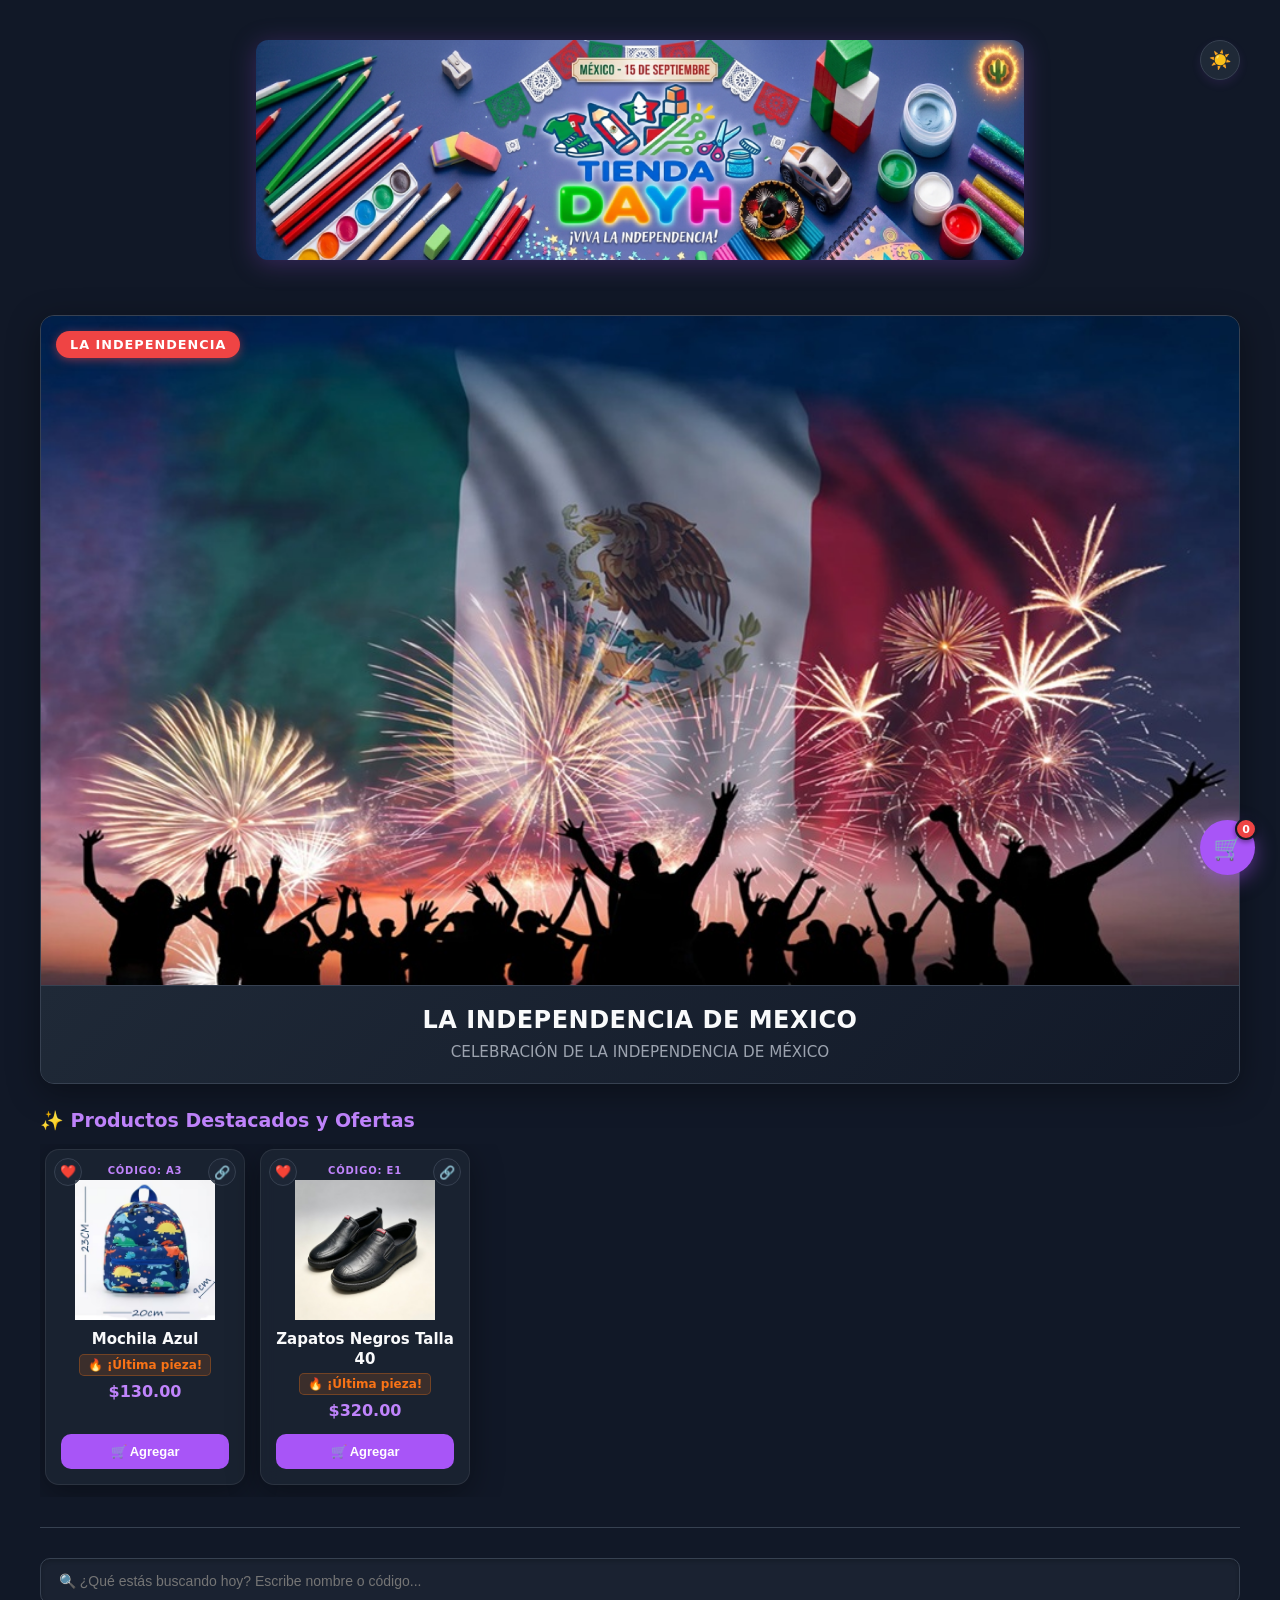
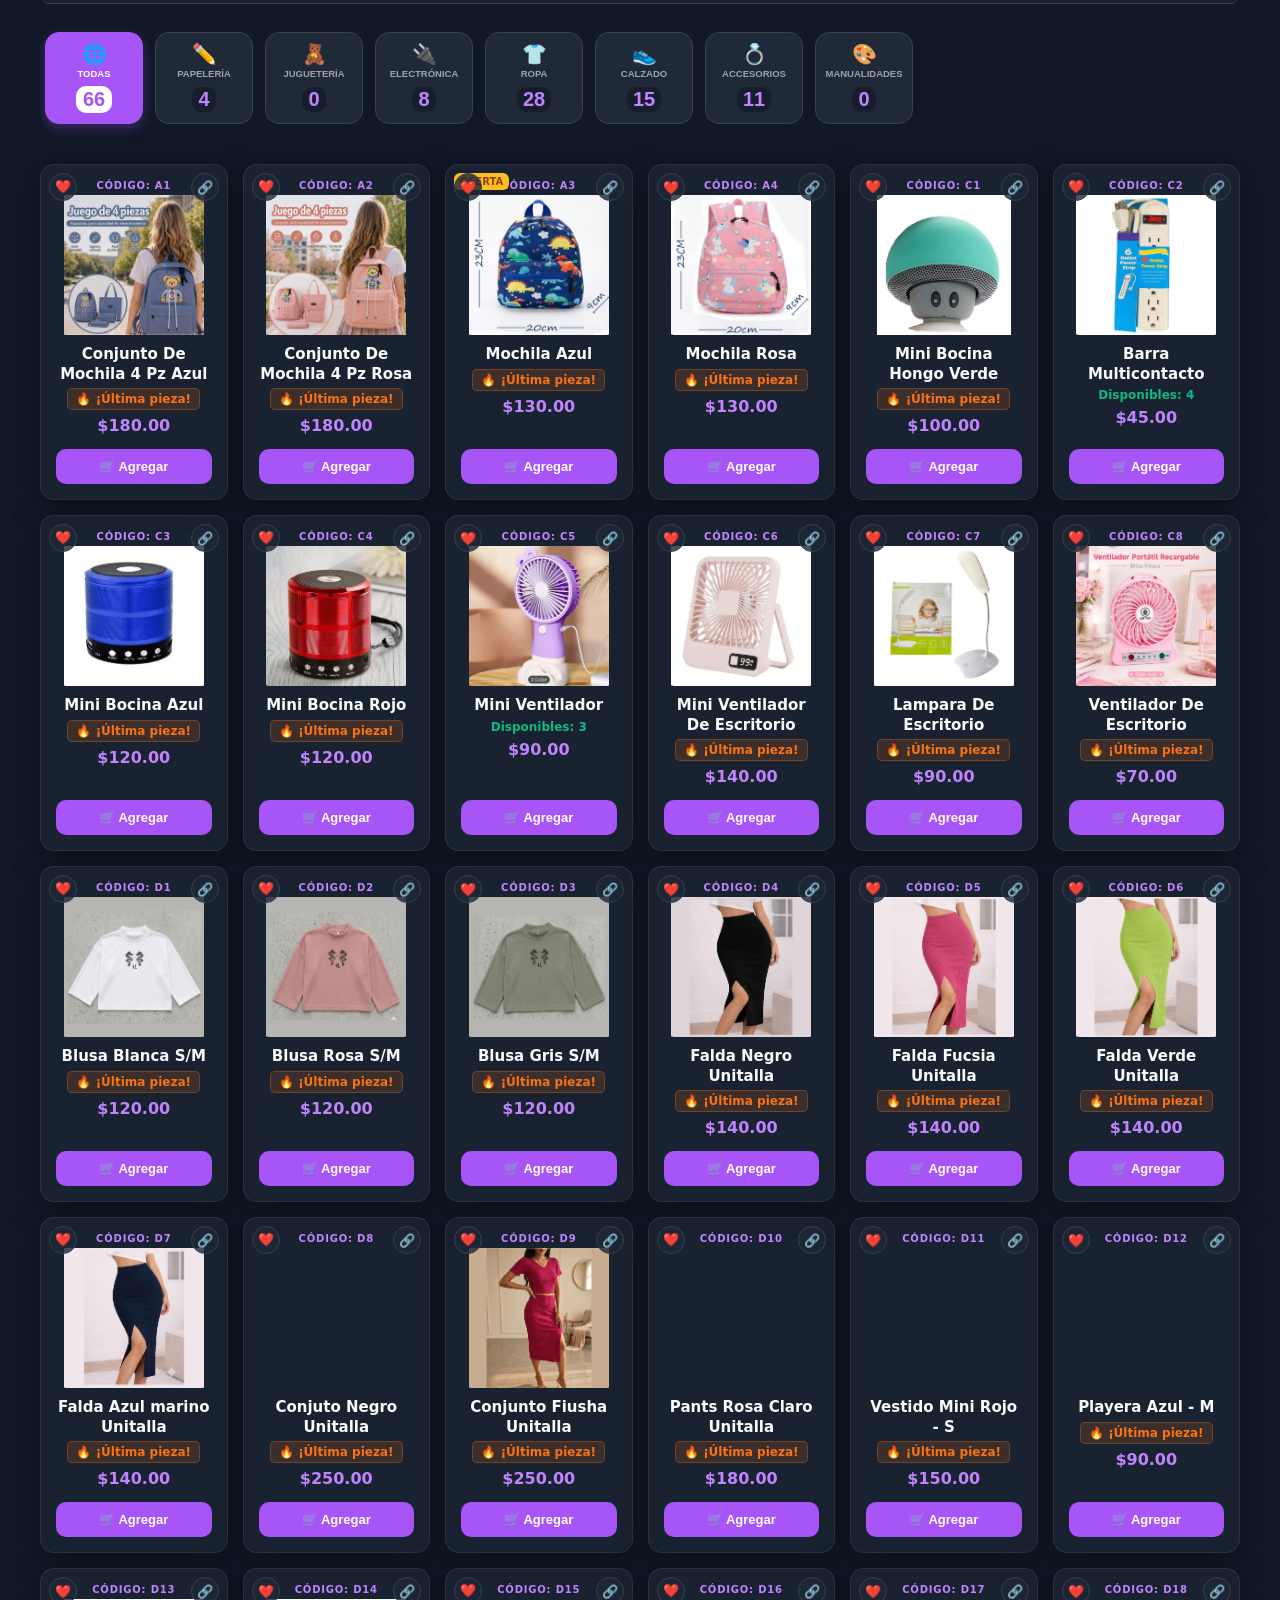
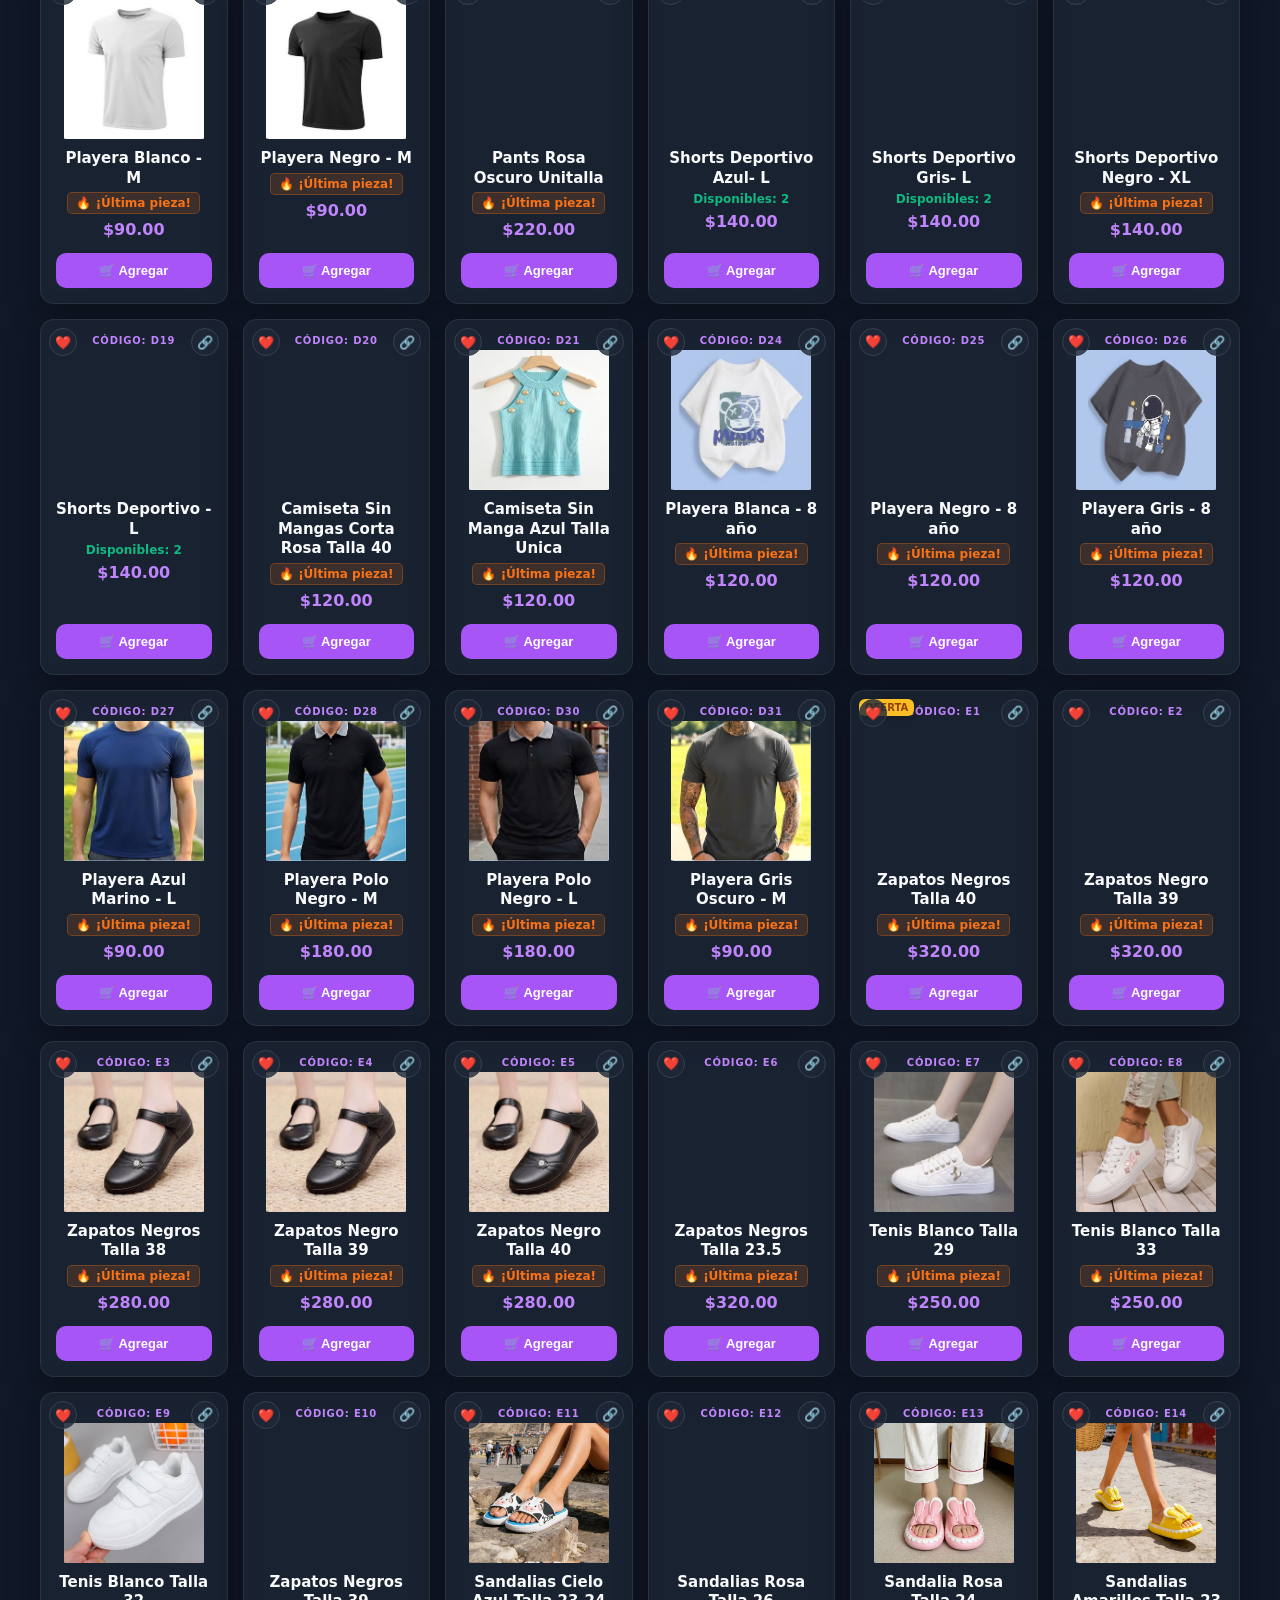
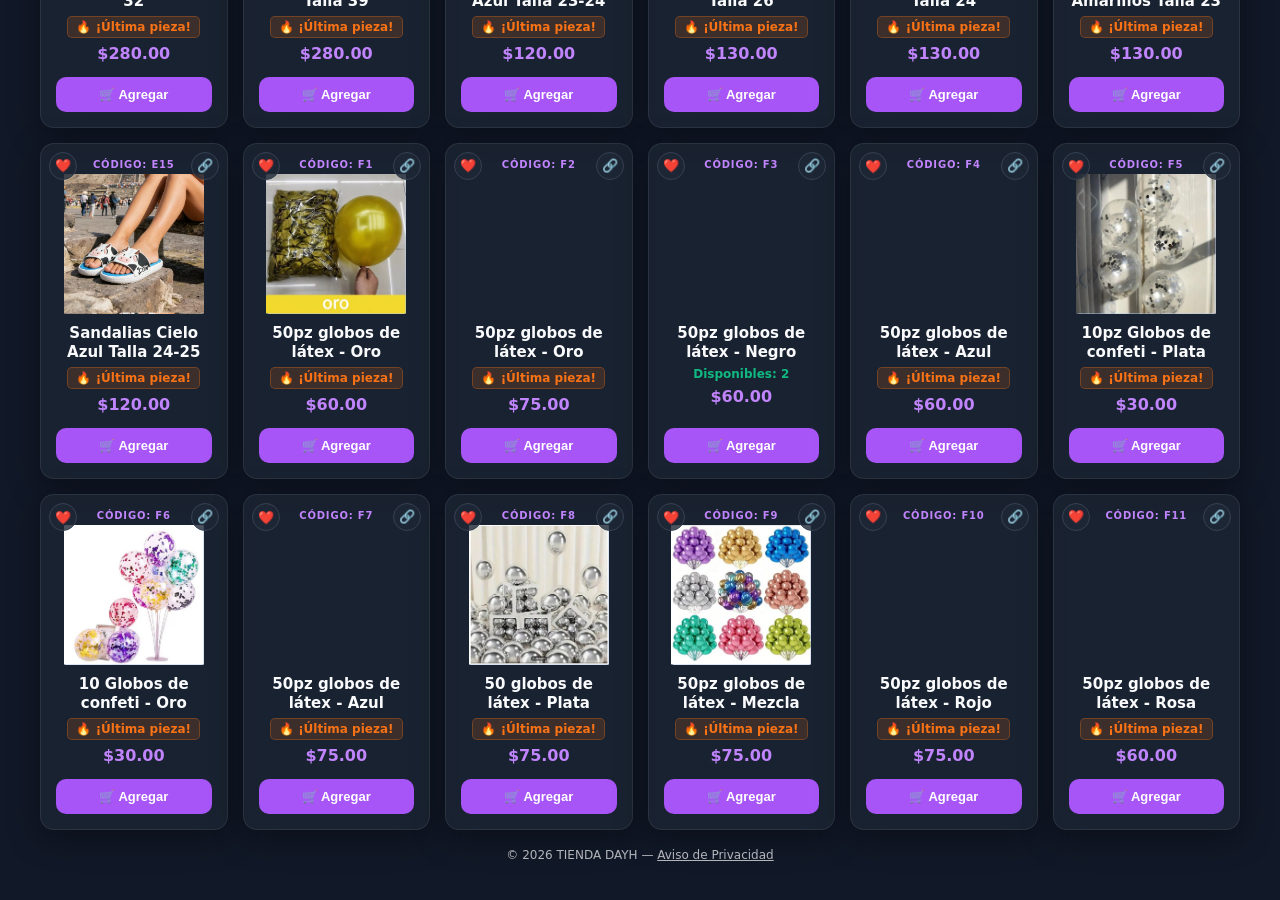
==== index.html @ 5562df63 "Add files via upload" ====
<!DOCTYPE html>
<html lang="es">

<head>
    <meta charset="UTF-8">
    <meta name="viewport" content="width=device-width, initial-scale=1.0">
    <title>TIENDA DAYH - Catálogo Oficial</title>

    <!-- ==========================================================================
         META TAGS PARA VISTA PREVIA AL COMPARTIR (WhatsApp, Facebook, etc.)
         IMPORTANTE: og:image y og:url necesitan una URL ABSOLUTA (con https://)
         para que WhatsApp pueda mostrar la vista previa, ya que estos bots NO
         ejecutan JavaScript, solo leen el HTML tal cual. Reemplaza el dominio de
         abajo (chanecarlos83.github.io) si tu sitio final queda en otra dirección.
         ========================================================================== -->
    <meta name="description" content="Catálogo oficial de TIENDA DAYH: encuentra ferretería, papelería, calzado y más. Arma tu pedido en línea y recíbelo o pásalo a recoger.">
    <meta property="og:type" content="website">
    <meta property="og:site_name" content="TIENDA DAYH">
    <meta property="og:title" content="TIENDA DAYH - Catálogo Oficial">
    <meta property="og:description" content="Explora nuestro catálogo completo, arma tu pedido en minutos y confírmalo por WhatsApp.">
    <meta property="og:image" content="https://chanecarlos83.github.io/imagenes_eventos/logo_inicio.png">
    <meta property="og:url" content="https://chanecarlos83.github.io/">
    <meta property="og:locale" content="es_MX">
    <meta name="twitter:card" content="summary_large_image">
    <meta name="twitter:title" content="TIENDA DAYH - Catálogo Oficial">
    <meta name="twitter:description" content="Explora nuestro catálogo completo, arma tu pedido en minutos y confírmalo por WhatsApp.">
    <meta name="twitter:image" content="https://chanecarlos83.github.io/imagenes_eventos/logo_inicio.png">

    <!-- Librerías de soporte e integración externa -->
    <script src="https://cdnjs.cloudflare.com/ajax/libs/jspdf/2.5.1/jspdf.umd.min.js"></script>
    <script src="https://cdn.jsdelivr.net/npm/canvas-confetti@1.6.0/dist/confetti.browser.min.js"></script>
    <!-- Firebase (sincroniza catálogo, stock y pedidos con el punto de venta) -->
    <script src="https://www.gstatic.com/firebasejs/10.12.2/firebase-app-compat.js"></script>
    <script src="https://www.gstatic.com/firebasejs/10.12.2/firebase-database-compat.js"></script>
    <link rel="manifest" href="manifest.json">

    <style>
:root {
    --primary: #a855f7; 
    --primary-light: #c084fc;
    --bg: #111827; 
    --card-bg: #1f2937; 
    --text: #f9fafb; 
    --text-light: #9ca3af; 
    --danger: #ef4444;
    --danger-hover: #dc2626;
    --border: #374151; 
    --shadow: rgba(168, 85, 247, 0.1); 
    --success: #10b981;
    --gradient: linear-gradient(135deg, #a855f7 0%, #6366f1 100%);
}

* {
    box-sizing: border-box; 
    transition: background-color 0.4s ease, color 0.4s ease, border-color 0.4s ease, box-shadow 0.4s ease;
}

body { 
    font-family: 'Segoe UI', system-ui, -apple-system, sans-serif; 
    margin: 0; 
    padding: 20px; 
    background: var(--bg); 
    color: var(--text);
    min-height: 100vh;
}

.header-tienda { 
    text-align: center; 
    margin-bottom: 35px; 
    padding: 20px 10px; 
    position: relative;
    background: transparent; 
    display: flex;
    justify-content: center;
    align-items: center;
}

.img-header-inicio {
    max-width: 100%;
    height: auto;
    max-height: 220px; 
    object-fit: contain;
    border-radius: 12px; 
    filter: drop-shadow(0px 4px 12px rgba(168, 85, 247, 0.25)); 
}

.btn-tema {
    position: absolute;
    top: 15px;
    right: 20px;
    z-index: 10;
}

.container { max-width: 1240px; margin: auto; display: flex; gap: 25px; flex-wrap: wrap; }
.productos-seccion { flex: 2; min-width: 320px; }
.productos { display: grid; grid-template-columns: repeat(auto-fill, minmax(min(100%, 185px), 1fr)); gap: 15px; }

/* ==========================================================================
   ESTILOS ADAPTADOS DEL BANNER DE ANUNCIO (ARG VS ESP) - ESTÁTICO (SOLO IMAGEN)
   ========================================================================== */
.anuncio-container {
    max-width: 100%;
    margin: 0 0 25px 0;
    padding: 0;
}

.anuncio-card {
    position: relative;
    background-color: var(--card-bg);
    border-radius: 14px;
    overflow: hidden;
    border: 1px solid var(--border);
    box-shadow: 0 8px 32px 0 rgba(0, 0, 0, 0.37);
    display: flex;
    flex-direction: column;
}

.anuncio-img-wrapper {
    position: relative;
    width: 100%;
    height: auto;
    line-height: 0;
}

.anuncio-img {
    width: 100%;
    height: auto;
    display: block;
    object-fit: cover;
}

.badge-live {
    position: absolute;
    top: 15px;
    left: 15px;
    background-color: var(--danger);
    color: #ffffff;
    padding: 6px 14px;
    font-size: 0.8rem;
    font-weight: bold;
    border-radius: 20px;
    text-transform: uppercase;
    letter-spacing: 1px;
    box-shadow: 0 2px 10px rgba(239, 68, 68, 0.5);
    z-index: 10;
}

.anuncio-footer {
    padding: 20px;
    background: linear-gradient(135deg, rgba(31, 41, 55, 0.95), rgba(17, 24, 39, 0.95));
    color: var(--text);
    text-align: center;
    border-top: 1px solid var(--border);
}

.anuncio-titulo {
    margin: 0 0 8px 0;
    font-size: 1.5rem;
    font-weight: 800;
    letter-spacing: 0.5px;
    color: var(--text);
}

.anuncio-subtitulo {
    margin: 0;
    font-size: 0.95rem;
    color: var(--text-light);
    font-weight: 400;
    line-height: 1.4;
}

/* ==========================================================================
   PRODUCTOS Y DETALLES DE TIENDA DAHY
   ========================================================================== */
.producto-card { 
    background: rgba(31, 41, 55, 0.65) !important;
    backdrop-filter: blur(10px);
    -webkit-backdrop-filter: blur(10px);
    padding: 15px; 
    border-radius: 14px; 
    box-shadow: 0 8px 32px 0 rgba(0, 0, 0, 0.37) !important;
    text-align: center; 
    display: flex; 
    flex-direction: column; 
    justify-content: space-between; 
    transition: transform 0.3s cubic-bezier(0.4, 0, 0.2, 1), border-color 0.3s ease, box-shadow 0.3s ease !important;
    border: 1px solid rgba(255, 255, 255, 0.08) !important;
    position: relative;
    overflow: hidden;
}
.producto-card:hover {
    transform: translateY(-6px) !important;
    border-color: var(--primary-light) !important;
    box-shadow: 0 0 15px rgba(192, 132, 252, 0.4), 0 10px 30px rgba(0, 0, 0, 0.5) !important;
}

.img-wrapper { 
    width: 100%; 
    height: 140px; 
    border-radius: 10px; 
    overflow: hidden; 
    background-color: transparent; 
    margin-bottom: 5px; 
    display: flex; 
    align-items: center; 
    justify-content: center; 
    position: relative; 
}
.producto-card img { width: 100%; height: 100%; object-fit: contain; transition: transform 0.4s ease; }
.producto-card:hover img { transform: scale(1.08); }

.producto-card h3 { 
    margin: 10px 0 4px 0; 
    font-size: 15px; 
    font-weight: 600; 
    line-height: 1.3; 
    color: var(--text);
    white-space: normal;
    overflow: visible;
    display: -webkit-box;
    -webkit-box-orient: vertical;
    -webkit-line-clamp: 3;
    line-clamp: 3;
}
.producto-codigo { font-size: 10px; color: var(--primary-light); font-weight: 700; text-transform: uppercase; letter-spacing: 0.8px; margin-bottom: 4px; }
.producto-stock { font-size: 12px; font-weight: 600; color: var(--success); margin-bottom: 6px; }
.producto-stock.agotado { color: var(--danger); }

.tarjeta-controles-qty {
    display: flex;
    align-items: center;
    justify-content: space-between;
    background: rgba(17, 24, 39, 0.8);
    border: 1px solid var(--primary-light);
    border-radius: 8px;
    overflow: hidden;
    height: 38px;
    margin-top: 8px;
}
.tarjeta-btn-qty {
    background: var(--primary);
    color: white;
    border: none;
    width: 35px;
    height: 100%;
    font-size: 16px;
    font-weight: bold;
    cursor: pointer;
    transition: background 0.2s;
}
.tarjeta-btn-qty:hover:not(:disabled) { background: var(--primary-light); }
.tarjeta-cant-num { font-weight: bold; font-size: 14px; color: var(--text); }

.btn { background: var(--primary); color: white; border: none; padding: 10px 12px; border-radius: 10px; cursor: pointer; font-weight: 700; width: 100%; margin-top: 8px; transition: all 0.2s ease; font-size: 13px; }
.btn:hover { background: var(--primary-light); box-shadow: 0 0 12px rgba(192, 132, 252, 0.4); }
.btn:disabled { background: #4b5563; color: #9ca3af; cursor: not-allowed; box-shadow: none; }
.btn-danger { background: var(--danger); font-size: 11px; padding: 5px 12px; width: auto; margin: 0; border-radius: 7px; border: none; color: white; cursor: pointer; font-weight: bold; }
.btn-danger:hover { background: var(--danger-hover); }

.carrito { flex: 1; background: rgba(31, 41, 55, 0.65); backdrop-filter: blur(10px); padding: 22px; border-radius: 18px; box-shadow: 0 10px 25px -5px rgba(0,0,0,0.3); height: fit-content; min-width: 320px; border: 1px solid rgba(255, 255, 255, 0.08); border-top: 5px solid var(--primary-light); }
.carrito-header { display: flex; justify-content: space-between; align-items: center; margin-bottom: 18px; }
.carrito-header h2 { margin: 0; font-size: 22px; font-weight: 800; display: flex; align-items: center; gap: 10px; }
.cart-badge { background: var(--primary); color: white; font-size: 11px; padding: 2px 7px; border-radius: 20px; font-weight: 800; }

.input-group { margin-bottom: 16px; }
.input-group label { display: block; margin-bottom: 6px; font-weight: 600; font-size: 13px; color: var(--text-light); }
.input-group input, .input-group select { width: 100%; padding: 12px; border: 1px solid var(--border); border-radius: 9px; font-family: inherit; box-sizing: border-box; font-size: 13px; background: rgba(17, 24, 39, 0.8); color: var(--text); }
.input-group input:focus, .input-group select:focus { border-color: var(--primary-light); outline: none; box-shadow: 0 0 10px rgba(168, 85, 247, 0.2); }

.item-linea { display: flex; justify-content: space-between; align-items: center; margin-bottom: 12px; border-bottom: 1px dashed var(--border); padding-bottom: 12px; }
.item-info { display: flex; flex-direction: column; gap: 3px; }
.item-nombre { font-weight: 600; font-size: 14px; color: var(--text); }
.item-precio { color: var(--text-light); font-size: 12px; }
.item-controles { display: flex; align-items: center; gap: 8px; }
.btn-qty { background: #374151; border: none; width: 26px; height: 26px; border-radius: 7px; font-weight: bold; cursor: pointer; display: flex; align-items: center; justify-content: center; color: var(--text); transition: all 0.2s; }
.btn-qty:hover:not(:disabled) { background: var(--primary); color: white; }
.btn-qty:disabled { opacity: 0.3; cursor: not-allowed; }
.item-cant { font-weight: 700; font-size: 14px; min-width: 16px; text-align: center; }

.buscador-contenedor { margin-bottom: 18px; }
.buscador-contenedor input { width: 100%; padding: 14px; border: 1px solid var(--border); border-radius: 10px; font-size: 14px; box-sizing: border-box; background: rgba(31, 41, 55, 0.65); color: var(--text); box-shadow: inset 0 2px 4px rgba(0,0,0,0.2); transition: all 0.2s; }
.buscador-contenedor input:focus { border-color: var(--primary-light); outline: none; box-shadow: 0 0 12px rgba(168, 85, 247, 0.3); }

/* CATEGORÍAS */
.categorias-barra { display: flex; gap: 12px; overflow-x: auto; flex-wrap: nowrap; padding: 10px 5px 15px 5px; scrollbar-width: none; -webkit-overflow-scrolling: touch; margin-bottom: 25px; }
.categorias-barra::-webkit-scrollbar { display: none; }
.btn-categoria { display: flex; flex-direction: column; align-items: center; justify-content: center; gap: 3px; width: 98px; min-width: 98px; max-width: 98px; height: 92px; flex-shrink: 0; border-radius: 14px; padding: 6px 6px; font-size: 9.5px; line-height: 1.15; background: var(--card-bg); color: var(--text-light); border: 1px solid var(--border); cursor: pointer; font-weight: 600; text-transform: uppercase; letter-spacing: 0px; text-align: center; white-space: normal; overflow-wrap: normal; word-break: normal; hyphens: none; }
.btn-categoria span { font-size: 20px; transition: transform 0.2s ease; }
.btn-categoria:hover span { transform: scale(1.2); }
.btn-categoria:hover { border-color: var(--primary-light); color: var(--text); }
.btn-categoria:active { transform: scale(0.92); }

@keyframes pulse-categoria {
    0% { transform: scale(1); box-shadow: 0 4px 12px rgba(168, 85, 247, 0.4); }
    50% { transform: scale(1.04); box-shadow: 0 6px 18px rgba(168, 85, 247, 0.7); }
    100% { transform: scale(1); box-shadow: 0 4px 12px rgba(168, 85, 247, 0.4); }
}
.btn-categoria.activo { 
    background: var(--primary); 
    color: white; 
    border-color: var(--primary); 
    box-shadow: 0 4px 12px rgba(168, 85, 247, 0.3);
    animation: pulse-categoria 2s infinite ease-in-out;
}

.sin-resultados { text-align: center; color: var(--text-light); font-style: italic; grid-column: 1 / -1; padding: 40px 20px; background: rgba(31, 41, 55, 0.65); border-radius: 14px; border: 1px solid var(--border); }
hr { border: 0; border-top: 1px solid var(--border); margin: 22px 0; }
.alerta-exito { background: rgba(16, 185, 129, 0.1); border: 1px solid var(--success); color: var(--success); font-size: 12px; font-weight: 600; padding: 10px; border-radius: 8px; text-align: center; margin-top: 10px; }

/* LIGHTBOX */
.lightbox-modal { position: fixed; z-index: 20000; left: 0; top: 0; width: 100%; height: 100%; background-color: rgba(0, 0, 0, 0.92); display: flex; flex-direction: column; align-items: center; justify-content: center; animation: fadeIn 0.3s ease; }
.lightbox-img { max-width: 90%; max-height: 80vh; object-fit: contain; border-radius: 8px; box-shadow: 0 0 30px rgba(0,0,0,0.5); animation: zoomIn 0.3s ease; }
.lightbox-close { position: absolute; top: 25px; right: 35px; color: #f1f1f1; font-size: 40px; font-weight: bold; cursor: pointer; transition: color 0.2s; }
.lightbox-close:hover { color: var(--primary-light); }
.lightbox-caption { margin-top: 15px; color: #ccc; font-size: 15px; text-align: center; max-width: 80%; }

/* BOTÓN VOLVER ARRIBA */
.btn-back-to-top { position: fixed; bottom: 95px; right: 25px; background: var(--card-bg); color: var(--text); border: 1px solid var(--border); width: 45px; height: 45px; border-radius: 50%; font-size: 16px; cursor: pointer; display: none; align-items: center; justify-content: center; z-index: 9998; box-shadow: 0 4px 15px rgba(0,0,0,0.4); }
.btn-back-to-top:hover { background: var(--primary); color: white; border-color: var(--primary-light); transform: translateY(-3px); }

@keyframes fadeIn { from { opacity: 0; } to { opacity: 1; } }
@keyframes zoomIn { from { transform: scale(0.95); opacity: 0; } to { transform: scale(1); opacity: 1; } }

/* CARRITO FLOTANTE Y ANIMACIÓN SHAKE */
.carrito-flotante { position: fixed; bottom: 25px; right: 25px; background: var(--primary); color: white; font-size: 24px; width: 55px; height: 55px; border-radius: 50%; display: flex; align-items: center; justify-content: center; box-shadow: 0 6px 20px rgba(168, 85, 247, 0.5); cursor: pointer; z-index: 9999; transition: transform 0.2s ease, background 0.2s ease, box-shadow 0.2s ease; }
.carrito-flotante:hover { transform: scale(1.1) translateY(-3px); background: var(--primary-light); }
.badge-flotante { position: absolute; top: -2px; right: -2px; background: var(--danger); color: white; font-size: 11px; font-weight: 800; width: 22px; height: 22px; border-radius: 50%; display: flex; align-items: center; justify-content: center; border: 2px solid var(--bg); box-shadow: 0 2px 5px rgba(0,0,0,0.4); }

@keyframes shake-carrito {
    0% { transform: scale(1); }
    15% { transform: scale(1.15) rotate(-10deg); }
    30% { transform: scale(1.15) rotate(10deg); }
    45% { transform: scale(1.15) rotate(-10deg); }
    60% { transform: scale(1.15) rotate(10deg); }
    100% { transform: scale(1); }
}
.animar-shake { animation: shake-carrito 0.6s ease-in-out; }

/* MODAL DESPACHO */
.modal-despacho { position: fixed; z-index: 10000; left: 0; top: 0; width: 100%; height: 100%; background-color: rgba(0,0,0,0.7); display: flex; justify-content: center; align-items: center; }
.modal-contenido { background-color: var(--card-bg); padding: 25px; border-radius: 12px; width: 90%; max-width: 700px; max-height: 85vh; overflow-y: auto; position: relative; color: var(--text); border: 1px solid var(--border); }
.btn-cerrar-modal { position: absolute; top: 15px; right: 20px; font-size: 30px; cursor: pointer; color: var(--text-light); }
.grid-despacho { display: flex; flex-direction: column; gap: 15px; margin-top: 20px; }
.fila-despacho { display: flex; align-items: center; gap: 20px; padding: 12px; border: 1px solid var(--border); border-radius: 8px; background-color: rgba(0,0,0,0.1); }
.img-despacho { width: 70px; height: 70px; object-fit: contain; border-radius: 6px; background-color: #fff; }
.info-despacho { flex-grow: 1; }
.cant-despacho { font-size: 24px; font-weight: 800; color: #fff; background-color: var(--primary); padding: 5px 15px; border-radius: 20px; min-width: 50px; text-align: center; }
.modal-acciones { margin-top: 25px; text-align: right; }
.btn-modal-print { background-color: #0288d1; color: white; border: none; padding: 10px 20px; border-radius: 6px; cursor: pointer; font-weight: bold; }

/* MODO CLARO OPTIMIZADO Y BANNER EN MODO CLARO */
body.light-mode { --bg: #f3f4f6; --card-bg: #ffffff; --text: #1f2937; --text-light: #4b5563; --border: #d1d5db; --shadow: rgba(0, 0, 0, 0.08); --primary-light: #9333ea; }
body.light-mode .producto-card { background: rgba(255, 255, 255, 0.65) !important; border: 1px solid rgba(0, 0, 0, 0.05) !important; box-shadow: 0 8px 32px 0 rgba(31, 38, 135, 0.08) !important; }
body.light-mode .producto-card:hover { border-color: var(--primary) !important; box-shadow: 0 0 15px rgba(168, 85, 247, 0.3) !important; }
body.light-mode .input-group input, body.light-mode .input-group select { background: rgba(255,255,255,0.8); color: #1f2937; }
body.light-mode .btn-qty { background: #e5e7eb; color: #1f2937; }
body.light-mode .btn-qty:disabled { background: #f3f4f6; color: #d1d5db; }
body.light-mode .tarjeta-controles-qty { background: #f9fafb; border-color: #d1d5db; }
body.light-mode .producto-codigo { color: #6b21a8; font-weight: 800; }

/* Ajustes del anuncio estático para Light-mode */
body.light-mode .anuncio-card { background-color: var(--card-bg); border-color: var(--border); box-shadow: 0 8px 32px 0 rgba(31, 38, 135, 0.08); }
body.light-mode .anuncio-footer { background: linear-gradient(135deg, #f9fafb, #f3f4f6); border-top: 1px solid var(--border); }
body.light-mode .anuncio-titulo { color: var(--text); }
body.light-mode .anuncio-subtitulo { color: var(--text-light); }

.btn-tema { position: absolute; top: 20px; right: 20px; background: var(--card-bg); border: 1px solid var(--border); border-radius: 50%; width: 40px; height: 40px; font-size: 18px; cursor: pointer; display: flex; align-items: center; justify-content: center; box-shadow: 0 4px 10px var(--shadow); transition: all 0.3s ease; z-index: 10; }
.btn-tema:hover { transform: scale(1.1) rotate(15deg); border-color: var(--primary-light); }

.destacados-seccion, .eventos-seccion { margin-bottom: 25px; }
.destacados-seccion h2, .eventos-seccion h2 { font-size: 19px; color: var(--primary-light); margin-bottom: 12px; }
.productos-destacados { display: flex; gap: 15px; overflow-x: auto; padding: 5px 5px 12px 5px; scrollbar-width: thin; scrollbar-color: var(--primary) var(--bg); }
.productos-destacados .producto-card, .productos-destacados .card-evento-interactiva { min-width: 200px; max-width: 210px; flex: 0 0 auto; border: 2px solid var(--primary); background: linear-gradient(145deg, var(--card-bg) 0%, rgba(168,85,247,0.05) 100%); }
.badge-destacado { position: absolute; top: 8px; left: 8px; background: #fbbf24; color: #92400e; font-size: 10px; font-weight: 800; padding: 3px 6px; border-radius: 6px; z-index: 2; box-shadow: 0 2px 5px rgba(0,0,0,0.2); }
.carousel-btn { position: absolute; top: 50%; transform: translateY(-50%); background: rgba(0, 0, 0, 0.6); color: white; border: none; border-radius: 50%; width: 26px; height: 26px; cursor: pointer; font-size: 11px; display: flex; align-items: center; justify-content: center; z-index: 5; }
.carousel-btn:hover { background: var(--primary); transform: translateY(-50%) scale(1.1); }
.carousel-btn.left { left: 4px; }
.carousel-btn.right { right: 4px; }
.producto-stock.stock-critico { background: rgba(249, 115, 22, 0.15); color: #f97316; border: 1px solid rgba(249, 115, 22, 0.3); padding: 3px 8px; border-radius: 5px; display: inline-block; }

.eventos-seccion { background: rgba(31, 41, 55, 0.4); padding: 15px; border-radius: 16px; border: 1px solid var(--border); }
.card-evento-interactiva { border: 2px solid var(--primary); cursor: pointer; }
.card-evento-interactiva:hover img { transform: scale(1.06); }

@keyframes pop-carrito { 0% { transform: scale(1); } 50% { transform: scale(1.25) rotate(-10deg); } 100% { transform: scale(1); } }
.animar-pop { animation: pop-carrito 0.4s ease-in-out; }

/* SKELETONS */
@keyframes skeleton-glow { 0% { background-position: 100% 50%; } 100% { background-position: 0% 50%; } }
.skeleton-card { 
    background: linear-gradient(135deg, rgba(31, 41, 55, 0.6) 0%, rgba(17, 24, 39, 0.4) 100%);
    border: 1px solid rgba(255, 255, 255, 0.05);
    backdrop-filter: blur(8px);
    border-radius: 14px; 
    padding: 15px; 
    display: flex; 
    flex-direction: column; 
    gap: 12px; 
}
.skeleton-item { background: linear-gradient(90deg, var(--border) 25%, rgba(168,85,247,0.1) 50%, var(--border) 75%); background-size: 200% 100%; animation: skeleton-glow 1.5s infinite linear; border-radius: 6px; }
.skeleton-img { 
    background: linear-gradient(90deg, #374151 25%, #4b5563 50%, #374151 75%);
    background-size: 200% 100%;
    width: 100%; 
    height: 130px; 
    border-radius: 10px; 
}

.btn-compartir { position: absolute; top: 8px; right: 8px; background: rgba(31, 41, 55, 0.8); border: 1px solid var(--border); color: var(--text-light); width: 28px; height: 28px; border-radius: 50%; display: flex; align-items: center; justify-content: center; cursor: pointer; font-size: 13px; z-index: 3; transition: all 0.2s; }
.btn-compartir:hover { background: var(--primary); color: white; border-color: var(--primary-light); transform: scale(1.1); }

.notificacion-carrito-guardado { position: fixed; bottom: 95px; right: 25px; background: #2e1065; color: #f3e8ff; border: 1px solid #6b21a8; padding: 12px 18px; border-radius: 10px; box-shadow: 0 10px 25px rgba(0, 0, 0, 0.4); z-index: 9999; font-size: 13px; font-weight: 600; display: flex; align-items: center; gap: 10px; }
.notificacion-carrito-guardado .btn-cerrar-notif { background: none; border: none; color: var(--text-light); cursor: pointer; }

/* NUEVOS ESTILOS INTEGRADOS */
.btn-limpiar-busqueda { position: absolute; right: 15px; top: 50%; transform: translateY(-50%); background: none; border: none; color: var(--text-light); font-size: 18px; cursor: pointer; padding: 5px; z-index: 5; transition: color 0.2s; }
.btn-limpiar-busqueda:hover { color: var(--danger); }
.cat-contador { background: rgba(17, 24, 39, 0.6); color: var(--primary-light); font-size: 10px; padding: 1px 6px; border-radius: 10px; margin-top: 3px; font-weight: bold; border: 1px solid rgba(255,255,255,0.05); }
.btn-categoria.activo .cat-contador { color: var(--primary); background: white; }
.btn-wishlist { position: absolute; top: 8px; left: 8px; background: rgba(31, 41, 55, 0.8); border: 1px solid var(--border); color: var(--text-light); width: 28px; height: 28px; border-radius: 50%; display: flex; align-items: center; justify-content: center; cursor: pointer; font-size: 13px; z-index: 3; transition: all 0.2s; }
.btn-wishlist:hover { transform: scale(1.1); color: var(--danger); }
.btn-wishlist.en-wishlist { color: #ef4444; background: rgba(239, 68, 68, 0.1); border-color: #ef4444; }
.wishlist-badge { background: var(--danger); color: white; font-size: 11px; padding: 2px 7px; border-radius: 20px; font-weight: 800; }
.particula-voladora { position: fixed; width: 30px; height: 30px; background: var(--primary); color: white; border-radius: 50%; display: flex; align-items: center; justify-content: center; font-size: 14px; z-index: 99999; pointer-events: none; box-shadow: 0 4px 10px rgba(168, 85, 247, 0.5); transition: all 0.6s cubic-bezier(0.25, 1, 0.5, 1); }

@media (max-width: 768px) {
    body { padding: 10px; } 
    .container { gap: 15px; } 
    .header-tienda { padding: 15px 10px; }
    .categorias-barra { flex-wrap: nowrap; overflow-x: auto; padding-bottom: 10px; } 
    .carrito { padding: 15px; } 
    .productos { display: grid !important; grid-template-columns: repeat(auto-fill, minmax(140px, 1fr)) !important; gap: 10px !important; }
    .productos-destacados .producto-card, .productos-destacados .card-evento-interactiva { min-width: 140px !important; max-width: 145px !important; }
    .producto-card { padding: 10px !important; border-radius: 10px !important; display: flex !important; flex-direction: column !important; justify-content: space-between !important; }
    .img-wrapper { width: 100% !important; height: 110px !important; margin-bottom: 4px !important; overflow: hidden !important; display: flex !important; align-items: center !important; justify-content: center !important; background: transparent !important; }
    .producto-card img { width: 100% !important; height: 100% !important; object-fit: contain !important; }
    .producto-card h3 { font-size: 12px !important; margin: 6px 0 4px 0 !important; white-space: normal !important; overflow: visible !important; display: -webkit-box !important; -webkit-box-orient: vertical !important; -webkit-line-clamp: 3 !important; }
    .producto-codigo { font-size: 9px !important; letter-spacing: 0.4px; }
    .producto-stock { font-size: 11px !important; }
    .tarjeta-controles-qty { height: 32px !important; margin-top: 6px; }
    .tarjeta-btn-qty { width: 28px !important; font-size: 14px !important; }
    .tarjeta-cant-num { font-size: 12px !important; }
    .btn { padding: 8px 10px !important; font-size: 11px !important; margin-top: 6px; }
    
    /* Responsividad del Anuncio */
    .anuncio-titulo { font-size: 1.2rem; }
    .anuncio-subtitulo { font-size: 0.85rem; }
    .badge-live { font-size: 0.7rem; padding: 4px 10px; }
}

/* CROSS-SELLING EN EL CARRITO */
.contenedor-cross-selling {
    background: rgba(168, 85, 247, 0.06);
    border: 1px dashed var(--primary-light);
    border-radius: 12px;
    padding: 12px;
    margin: 15px 0;
}

.titulo-cross {
    font-size: 13px;
    color: var(--primary-light);
    margin: 0 0 10px 0;
    font-weight: 600;
}

.productos-cross-grid {
    display: flex;
    flex-direction: column;
    gap: 8px;
}

.tarjeta-cross {
    display: flex;
    align-items: center;
    background: var(--bg);
    border: 1px solid var(--border);
    padding: 6px 10px;
    border-radius: 8px;
    justify-content: space-between;
}

.tarjeta-cross img {
    width: 35px;
    height: 35px;
    object-fit: contain;
    border-radius: 4px;
}

.info-cross {
    flex-grow: 1; 
    margin-left: 10px;
    text-align: left;
}

.info-cross strong {
    font-size: 12px;
    margin: 0;
    color: var(--text);
    white-space: nowrap;
    overflow: hidden;
    text-overflow: ellipsis;
    max-width: 150px;
}

.info-cross span {
    font-size: 11px;
    margin: 2px 0 0 0;
    color: var(--primary-light);
    font-weight: bold;
}

.btn-cross-add {
    background: var(--primary);
    border: none;
    color: white;
    padding: 4px 8px;
    font-size: 11px;
    border-radius: 6px;
    cursor: pointer;
}

.btn-cross-add:hover {
    background: var(--primary-light);
}

/* ================= VISTA DE CARRITO (antes carrito.html) ================= */
.cart-container {
            max-width: 1200px;
            margin: 0 auto;
            display: grid;
            grid-template-columns: 7fr 5fr;
            gap: 30px;
        }

        @media (max-width: 900px) {
            .cart-container { grid-template-columns: 1fr; }
        }

        .cart-container > header {
            grid-column: 1 / -1;
            display: grid;
            grid-template-columns: auto 1fr auto;
            align-items: center;
            gap: 15px;
            width: 100%;
            padding-bottom: 20px;
            border-bottom: 2px solid var(--border);
            margin-bottom: 10px;
        }

        header h1 {
            font-size: 2.5rem;
            font-weight: 800;
            background: var(--gradient);
            -webkit-background-clip: text;
            background-clip: text;
            -webkit-text-fill-color: transparent;
            margin: 0;
            text-align: left;
        }

        @media (max-width: 480px) {
            .cart-container > header {
                grid-template-columns: 1fr;
                gap: 10px;
                text-align: center;
            }
            header h1 { text-align: center; font-size: 2rem; }
            .btn-return-shop { width: 100%; justify-content: center; }
        }

        .btn-theme {
            background: var(--card-bg);
            border: 1px solid var(--border);
            color: var(--text);
            padding: 10px 15px;
            border-radius: 50%;
            cursor: pointer;
            font-size: 1.2rem;
            box-shadow: 0 4px 12px rgba(0,0,0,0.1);
            margin: 0;
        }

        /* Sección de productos */
        .products-panel {
            background: rgba(30, 41, 59, 0.4);
            backdrop-filter: blur(16px);
            -webkit-backdrop-filter: blur(16px);
            border: 1px solid var(--border);
            border-radius: 24px;
            padding: 30px;
            box-shadow: 0 8px 32px 0 rgba(0, 0, 0, 0.2);
        }

        body.light-mode .products-panel {
            background: rgba(255, 255, 255, 0.7);
        }

        .cart-item {
            display: grid;
            grid-template-columns: auto 1fr auto auto;
            align-items: center;
            gap: 20px;
            padding: 20px 0;
            border-bottom: 1px solid var(--border);
        }

        .cart-item:last-child { border-bottom: none; }

        .item-img {
            width: 90px;
            height: 90px;
            object-fit: contain;
            background: #fff;
            border-radius: 16px;
            padding: 6px;
            border: 1px solid var(--border);
        }

        .item-details h3 {
            font-size: 1.1rem;
            font-weight: 600;
            margin-bottom: 6px;
        }

        .item-code {
            font-size: 0.8rem;
            color: var(--primary-light);
            font-weight: 700;
            letter-spacing: 1px;
        }

        .qty-selector {
            display: flex;
            align-items: center;
            background: var(--bg);
            border: 1px solid var(--border);
            border-radius: 12px;
            overflow: hidden;
        }

        .qty-btn {
            background: transparent;
            border: none;
            color: var(--text);
            width: 35px;
            height: 35px;
            font-size: 1.2rem;
            cursor: pointer;
            font-weight: bold;
        }

        .qty-btn:hover { background: rgba(168, 85, 247, 0.2); }

        .qty-num {
            padding: 0 10px;
            font-weight: 700;
            min-width: 30px;
            text-align: center;
        }

        .item-price-block {
            text-align: right;
            min-width: 100px;
        }

        .item-total {
            font-size: 1.2rem;
            font-weight: 700;
            color: var(--text);
        }

        .btn-delete {
            background: transparent;
            border: none;
            color: var(--danger);
            cursor: pointer;
            margin-top: 8px;
            font-size: 0.9rem;
        }

        /* Lateral del Resumen */
        .summary-panel {
            background: var(--card-bg);
            border: 1px solid var(--border);
            border-radius: 24px;
            padding: 30px;
            height: fit-content;
            box-shadow: 0 10px 30px rgba(0,0,0,0.15);
            position: sticky;
            top: 40px;
        }

        .summary-panel h2 {
            font-size: 1.5rem;
            margin-bottom: 20px;
            font-weight: 700;
        }

        .summary-panel .input-group {
            margin-bottom: 18px;
        }

        .summary-panel .input-group label {
            display: block;
            font-size: 0.85rem;
            font-weight: 600;
            color: var(--text-light);
            margin-bottom: 6px;
        }

        .summary-panel .input-group input, .summary-panel .input-group select {
            width: 100%;
            padding: 12px 16px;
            background: var(--bg);
            border: 1px solid var(--border);
            color: var(--text);
            border-radius: 12px;
            font-size: 0.95rem;
        }

        .summary-panel .input-group input:focus, .summary-panel .input-group select:focus {
            border-color: var(--primary-light);
            outline: none;
        }

        .coupon-box {
            display: flex;
            gap: 10px;
            margin-bottom: 15px;
        }

        .btn-apply {
            background: var(--bg);
            border: 1px solid var(--primary);
            color: var(--primary-light);
            padding: 0 15px;
            border-radius: 12px;
            cursor: pointer;
            font-weight: 600;
        }

        .btn-apply:hover { background: var(--primary); color: white; }

        .summary-row {
            display: flex;
            justify-content: space-between;
            margin-bottom: 12px;
            font-size: 1rem;
            color: var(--text-light);
        }

        .summary-row.total {
            font-size: 1.5rem;
            font-weight: 800;
            color: var(--text);
            border-top: 1px dashed var(--border);
            padding-top: 15px;
            margin-top: 15px;
        }

        .btn-checkout {
            background: var(--gradient);
            color: white;
            border: none;
            width: 100%;
            padding: 16px;
            border-radius: 14px;
            font-size: 1.1rem;
            font-weight: 700;
            cursor: pointer;
            margin-top: 20px;
            box-shadow: 0 4px 15px rgba(168, 85, 247, 0.3);
        }

        .btn-checkout:hover {
            transform: translateY(-2px);
            box-shadow: 0 6px 20px rgba(168, 85, 247, 0.5);
        }

        .empty-view {
            text-align: center;
            padding: 60px 20px;
        }
        
        .empty-view span { font-size: 4.5rem; display: block; margin-bottom: 20px; }

        .msg-coupon { font-size: 0.85rem; margin-top: -8px; margin-bottom: 10px; font-weight: 600; }
        .msg-coupon.exito { color: var(--success); }
        .msg-coupon.error { color: var(--danger); }

/* ================= AJUSTES DE index.html (una sola vista con carrito flotante) ================= */
/* Ajuste de diseño para que el catálogo ocupe el 100% del ancho ahora que no hay carrito lateral */
        .container {
            display: block !important;
            max-width: 1200px;
            margin: 0 auto;
        }
        .productos-seccion {
            width: 100% !important;
        }
        /* Hacer el carrito flotante un poco más llamativo e indicar que es interactivo */
        .carrito-flotante {
            cursor: pointer;
            transition: transform 0.2s ease, box-shadow 0.2s ease;
        }
        .carrito-flotante:hover {
            transform: scale(1.1);
            box-shadow: 0 8px 24px rgba(168, 85, 247, 0.4);
        }

    </style>
</head>

<body>

    <!-- ============================= -->
    <!-- VISTA 1: CATÁLOGO (antes index.html) -->
    <!-- ============================= -->
    <div id="vista-catalogo">


    <div class="header-tienda">
        <button id="btn-tema" class="btn-tema" title="Cambiar Tema Oscuro/Claro">☀️</button>
        <img src="imagenes_eventos/logo_inicio.png" alt="TIENDA DAYH" class="img-header-inicio" onerror="this.onerror=null; this.src='https://placehold.co/600x200?text=TIENDA+DAYH'">
    </div>

    <div class="container">
        <div class="productos-seccion">

            <div class="anuncio-container" id="anuncio-container-principal">
                <div class="anuncio-card">
                    <span class="badge-live" id="banner-badge">La Independencia</span>
                    <div class="anuncio-img-wrapper">
                        <img src="imagenes_eventos/independencia.jpg" alt="Banner" class="anuncio-img" id="banner-img" onerror="this.onerror=null; this.src='https://placehold.co/1200x400/1f2937/f9fafb?text=LA+INDEPENDENCIA'">
                    </div>
                    <div class="anuncio-footer">
                        <h3 class="anuncio-titulo" id="banner-titulo">LA INDEPENDENCIA DE MEXICO</h3>
                        <p class="anuncio-subtitulo" id="banner-subtitulo">CELEBRACIÓN DE LA INDEPENDENCIA DE MÉXICO</p>
                    </div>
                </div>
            </div>

            <div class="eventos-seccion" id="seccion-eventos" style="display: none;">
                <h2>📅 Próximos Eventos y Fechas Especiales</h2>
                <div class="productos-destacados" id="lista-eventos"></div>
            </div>

            <div id="seccion-wishlist" class="wishlist-seccion" style="display: none; margin-bottom: 25px;">
                <h2>❤️ Mi Lista de Deseos <span class="wishlist-badge" id="badge-wishlist">0</span></h2>
                <div class="productos-destacados" id="lista-wishlist"></div>
                <hr style="margin: 20px 0;">
            </div>

            <div id="seccion-destacados" class="destacados-seccion">
                <h2>✨ Productos Destacados y Ofertas</h2>
                <div class="productos-destacados" id="lista-destacados"></div>
            </div>

            <hr style="margin: 30px 0;">

            <div class="buscador-contenedor" style="position: relative;">
                <input type="text" id="buscador" placeholder=" 🔍 ¿Qué estás buscando hoy? Escribe nombre o código...">
                <button id="btn-limpiar-busqueda" class="btn-limpiar-busqueda" style="display: none;">✕</button>
            </div>

            <div class="categorias-barra" id="barra-categorias">
                <button class="btn-categoria activo" data-cat="todas"><span>🌐</span>Todas</button>
                <button class="btn-categoria" data-cat="papeleria"><span>✏️</span>Papelería</button>
                <button class="btn-categoria" data-cat="jugueteria"><span>🧸</span>Juguetería</button>
                <button class="btn-categoria" data-cat="electronica"><span>🔌</span>Electrónica</button>
                <button class="btn-categoria" data-cat="ropa"><span>👕</span>Ropa</button>
                <button class="btn-categoria" data-cat="calzado"><span>👟</span>Calzado</button>
                <button class="btn-categoria" data-cat="accesorios"><span>💍</span>Accesorios</button>
                <button class="btn-categoria" data-cat="manualidades"><span>🎨</span>Manualidades</button>
            </div>

            <div class="productos" id="lista-productos"></div>
        </div>
    </div>

    <!-- El Carrito flotante ahora te redirige a la página completa al hacer clic -->
    <div id="carrito-flotante" class="carrito-flotante" onclick="mostrarVistaCarrito()">
        🛒
        <span id="badge-flotante" class="badge-flotante">0</span>
    </div>

    <button id="btn-back-to-top" class="btn-back-to-top" title="Volver arriba">▲</button>

    <div id="lightbox-modal" class="lightbox-modal" style="display: none;">
        <span class="lightbox-close" onclick="cerrarLightbox()">&times;</span>
        <img class="lightbox-img" id="lightbox-img" src="" alt="Visualizador">
        <div id="lightbox-caption" class="lightbox-caption"></div>
    </div>

    <div id="modal-despacho" class="modal-despacho" style="display: none;">
        <div class="modal-contenido">
            <span class="btn-cerrar-modal" onclick="document.getElementById('modal-despacho').style.display='none'">&times;</span>
            <h2>📦 Resumen de Carga para Despacho</h2>
            <div id="detalle-despacho-productos" class="grid-despacho"></div>
            <div class="modal-acciones">
                <button id="btn-imprimir-despacho" class="btn-modal-print">Imprimir / Guardar PDF</button>
            </div>
        </div>
    </div>

    </div>

    <!-- ============================= -->
    <!-- VISTA 2: CARRITO (antes carrito.html) -->
    <!-- ============================= -->
    <div id="vista-carrito" style="display:none;">


    <div class="cart-container">
        <header>
            <button class="btn-apply btn-return-shop" onclick="mostrarVistaCatalogo()" style="display: flex; align-items: center; gap: 8px; padding: 10px 16px; border-radius: 12px; height: 45px; margin: 0; font-size: 0.95rem;">
                ⬅️ Ir a la Tienda
            </button>
            <h1>Mi Carrito</h1>
            <button class="btn-theme" id="btn-tema-carrito">☀️</button>
        </header>

        <!-- PANEL IZQUIERDO: LISTA DE PRODUCTOS -->
        <div class="products-panel" id="productos-contenedor">
            <!-- Render dinámico por JS -->
        </div>
        <div class="contenedor-cross-selling" style="display:none;"></div>

        <!-- PANEL DERECHO: FORMULARIO Y RESUMEN -->
        <div class="summary-panel">
            <h2>Resumen de Compra</h2>
            
            <div id="info-envio-gratis"></div>

            <div class="input-group">
                <label>Nombre Completo</label>
                <input type="text" id="cliente" placeholder="Escribe tu nombre">
            </div>

            <div class="input-group">
                <label>Punto de Entrega</label>
                <select id="select-punto-entrega">
                    <option value="TIENDA DAYH (Entrega Física)">TIENDA DAYH (Entrega Física) - Gratis</option>
                </select>
            </div>

            <div class="input-group" id="contenedor-direccion-envio" style="display:none;">
                <label>Dirección de Envío Completa</label>
                <input type="text" id="direccion-envio" placeholder="Calle, Número, Colonia...">
            </div>

            <div class="grid-inputs" style="display: grid; grid-template-columns: 1fr 1fr; gap: 15px;">
                <div class="input-group">
                    <label>Fecha Entrega</label>
                    <input type="date" id="fecha">
                </div>
                <div class="input-group">
                    <label>Hora Entrega</label>
                    <select id="hora">
                        <option value="">Selecciona día primero</option>
                    </select>
                </div>
            </div>

            <div class="input-group">
                <label>Método de Pago</label>
                <select id="metodo-pago">
                    <option value="Efectivo">Efectivo</option>
                    <option value="Transferencia">Transferencia Bancaria</option>
                </select>
            </div>

            <label style="display: block; font-size: 0.85rem; font-weight: 600; color: var(--text-light); margin-bottom: 6px;">Cupón de Descuento</label>
            <div class="coupon-box">
                <input type="text" id="input-cupon" placeholder="EJ: DAYH20" style="flex:1; padding:12px; background:var(--bg); border:1px solid var(--border); color:var(--text); border-radius:12px; text-transform:uppercase;">
                <button class="btn-apply" id="btn-aplicar-cupon">Aplicar</button>
            </div>
            <div id="mensaje-cupon" class="msg-coupon"></div>

            <hr style="border:0; border-top:1px solid var(--border); margin:20px 0;">

            <div class="summary-row">
                <span>Subtotal</span>
                <span id="resumen-subtotal">$0.00</span>
            </div>
            <div class="summary-row" id="fila-descuento" style="display:none; color:var(--success);">
                <span>Descuento</span>
                <span id="resumen-descuento">-$0.00</span>
            </div>
            <div class="summary-row" id="fila-envio">
                <span>Envío</span>
                <span id="resumen-envio">¡Gratis desde $150!</span>
            </div>
            <div class="summary-row total">
                <span>Total</span>
                <span id="total-monto">$0.00</span>
            </div>

            <button class="btn-apply" id="btn-vaciar" style="width:100%; margin-bottom:10px; background:transparent; border:1px solid var(--danger); color:var(--danger);">🗑️ Vaciar Carrito</button>
            <button class="btn-checkout" id="btn-enviar-pedido">Confirmar Pedido vía WhatsApp 🚀</button>
            <p style="font-size:11px; text-align:center; margin-top:10px; opacity:0.75;">
                Al confirmar tu pedido aceptas nuestro
                <a href="#" onclick="document.getElementById('modal-privacidad').style.display='flex'; return false;" style="color:var(--primary-light); text-decoration:underline;">Aviso de Privacidad</a>.
            </p>
        </div>
    </div>

    
    </div>

    <div id="modal-privacidad" class="modal-despacho" style="display: none;">
        <div class="modal-contenido">
            <span class="btn-cerrar-modal" onclick="document.getElementById('modal-privacidad').style.display='none'">&times;</span>
            <h2>🔒 Aviso de Privacidad</h2>
            <div style="font-size: 14px; line-height: 1.6; text-align: left;">
                <p><strong>Responsable:</strong> TIENDA DAYH es responsable del uso y protección de tus datos personales.</p>
                <p><strong>¿Qué datos recabamos?</strong> Solo lo necesario para procesar tu pedido: tu nombre, la dirección de entrega (cuando eliges envío a domicilio) y el detalle de los productos que compraste.</p>
                <p><strong>¿Para qué los usamos?</strong> Únicamente para preparar, confirmar y entregar tu pedido, y para contactarte por WhatsApp sobre el mismo.</p>
                <p><strong>¿Con quién los compartimos?</strong> No vendemos ni compartimos tus datos con terceros para fines de publicidad. Usamos Firebase (Google) y WhatsApp únicamente como herramientas para operar tu pedido.</p>
                <p><strong>¿Cuánto tiempo los guardamos?</strong> El tiempo necesario para atender tu pedido y llevar un control de nuestras ventas.</p>
                <p><strong>Tus derechos:</strong> Puedes pedirnos en cualquier momento que te digamos qué datos tenemos tuyos, que los corrijamos o que los eliminemos, escribiéndonos directamente por WhatsApp.</p>
                <p><strong>Cambios a este aviso:</strong> Si actualizamos este aviso, publicaremos la nueva versión en esta misma página.</p>
                <p style="opacity:0.7; font-size:12px;">Última actualización: septiembre 2026.</p>
            </div>
        </div>
    </div>

    <footer style="text-align:center; padding: 18px 10px; font-size: 12px; opacity: 0.7;">
        © 2026 TIENDA DAYH —
        <a href="#" onclick="document.getElementById('modal-privacidad').style.display='flex'; return false;" style="color:inherit; text-decoration:underline;">Aviso de Privacidad</a>
        <span id="footer-redes"></span>
    </footer>

    <script>
// === REGISTRO DEL SERVICE WORKER ===
if ('serviceWorker' in navigator) {
    window.addEventListener('load', () => {
        navigator.serviceWorker.register('./sw.js')
            .then(registration => {
                console.log('Service Worker registrado con éxito:', registration.scope);
            })
            .catch(error => {
                console.error('Error al registrar el Service Worker:', error);
            });
    });
}

// =========================================================================
// VARIABLES GLOBALES Y ESTADO DE LA APLICACIÓN
// =========================================================================
// === FIREBASE (reemplaza al antiguo backend local en 127.0.0.1) ===
const FIREBASE_CONFIG = {
    apiKey: "AIzaSyBHrUnR49F-dY_kgyiw88SepoZ8-lSjxbM",
    authDomain: "tiendadayh.firebaseapp.com",
    databaseURL: "https://tiendadayh-default-rtdb.firebaseio.com",
    projectId: "tiendadayh",
    storageBucket: "tiendadayh.firebasestorage.app",
    messagingSenderId: "821695977091",
    appId: "1:821695977091:web:3d7be4af127370ef9dadb6"
};
if (typeof firebase !== 'undefined' && !firebase.apps.length) {
    firebase.initializeApp(FIREBASE_CONFIG);
}
const dbFirebase = typeof firebase !== 'undefined' ? firebase.database() : null;

// === PRESENCIA EN TIEMPO REAL ===
// El ID de la conexión se guarda en localStorage (no se genera uno nuevo
// cada vez). Con esto:
//  - Si el cliente recarga la página, reutiliza la MISMA entrada en vez de
//    sumar una nueva mientras Firebase termina de limpiar la anterior.
//  - Si abre varias pestañas de la tienda en el mismo celular/computadora,
//    todas comparten la misma entrada y cuentan como 1 conexión, no varias.
// (Nota: si de esas varias pestañas cierra unas y deja otra abierta, puede
// que por un instante el contador no la refleje hasta que esa pestaña
// vuelva a "tocar" la conexión; para una tienda pequeña esto no es un
// problema real.)
//
// Además, se quita del contador a quien deje la página abierta SIN
// interactuar (no mueve el mouse, no toca la pantalla, no da clic ni hace
// scroll) por más de MINUTOS_INACTIVIDAD, aunque la pestaña siga abierta y
// conectada. En cuanto vuelve a interactuar, reaparece como conectado.
if (dbFirebase) {
    let idConexion = localStorage.getItem('dayh_id_conexion');
    if (!idConexion) {
        idConexion = dbFirebase.ref('conectados').push().key;
        localStorage.setItem('dayh_id_conexion', idConexion);
    }
    const miConexionRef = dbFirebase.ref('conectados/' + idConexion);

    const MINUTOS_INACTIVIDAD = 2;
    const MS_INACTIVIDAD = MINUTOS_INACTIVIDAD * 60 * 1000;
    let timerInactividad = null;
    let marcadoComoActivo = false;

    // Arma el "snapshot" de lo que el POS mostrará de esta visita: nombre
    // (si ya lo escribió en el checkout, o el guardado de un pedido
    // anterior), en qué parte de la tienda está, y cuántos artículos lleva
    // en el carrito. No identifica a nadie que no haya escrito su nombre.
    function datosPresenciaActuales() {
        const inputCliente = document.getElementById('cliente');
        const nombreEscrito = inputCliente ? inputCliente.value.trim() : '';
        const nombreGuardado = localStorage.getItem('nombre_cliente_dayh') || '';
        const vCarrito = document.getElementById('vista-carrito');
        const enVistaCarrito = vCarrito && vCarrito.style.display !== 'none';
        let totalArticulos = 0;
        try {
            totalArticulos = carrito.reduce((acc, item) => acc + (item.cantidad || 0), 0);
        } catch (e) { /* carrito aún no listo */ }

        return {
            ultimaActividad: Date.now(),
            nombre: nombreEscrito || nombreGuardado || null,
            vista: enVistaCarrito ? 'carrito' : 'catalogo',
            articulosCarrito: totalArticulos
        };
    }

    // Escribe el snapshot en Firebase. Si las reglas de la base de datos
    // todavía exigen que 'conectados/$id' sea un número (como cuando solo
    // se guardaba el timestamp), el objeto completo será rechazado con
    // PERMISSION_DENIED; en ese caso cae de respaldo a guardar solo el
    // timestamp, para que el contador de conectados nunca se quede en
    // cero mientras se actualiza la regla en Firebase.
    function escribirPresencia(datos) {
        return miConexionRef.set(datos).catch((err) => {
            console.error('[presencia] Firebase rechazó el detalle completo (revisa las reglas de "conectados"); guardando solo el timestamp como respaldo:', err);
            return miConexionRef.set(datos.ultimaActividad).catch((err2) => {
                console.error('[presencia] Tampoco se pudo guardar el timestamp de respaldo:', err2);
            });
        });
    }

    // Reescribe el snapshot completo en Firebase, pero solo si la conexión
    // sigue marcada como activa (si ya se marcó inactiva, no la revivimos).
    function actualizarPresencia() {
        if (marcadoComoActivo) {
            escribirPresencia(datosPresenciaActuales());
        }
    }
    window.actualizarPresenciaDayh = actualizarPresencia;

    function marcarActivo() {
        // Igual que antes: solo escribe en Firebase cuando pasa de inactivo a
        // activo (no en cada mousemove), para no gastar cuota de más. Los
        // cambios de nombre/vista/carrito se reportan aparte con
        // actualizarPresencia(), sin depender de este throttle.
        if (!marcadoComoActivo) {
            marcadoComoActivo = true;
            escribirPresencia(datosPresenciaActuales());
        }
        clearTimeout(timerInactividad);
        timerInactividad = setTimeout(marcarInactivo, MS_INACTIVIDAD);
    }

    function marcarInactivo() {
        marcadoComoActivo = false;
        miConexionRef.remove();
    }

    dbFirebase.ref('.info/connected').on('value', (snap) => {
        if (snap.val() === true) {
            // Se vuelve a registrar en cada reconexión (ej. si el celular
            // pierde señal un momento y vuelve).
            miConexionRef.onDisconnect().remove();
            marcarActivo();
        }
    });

    // Cualquiera de estos eventos cuenta como "está usando la página".
    ['mousemove', 'keydown', 'click', 'scroll', 'touchstart'].forEach((evento) => {
        document.addEventListener(evento, marcarActivo, { passive: true });
    });

    // Cuando el celular se bloquea o el usuario cambia de app, el navegador
    // pausa los temporizadores en segundo plano (para ahorrar batería), así
    // que el setTimeout de inactividad puede tardar de más en dispararse.
    // Con esto se quita de inmediato al ocultarse la pestaña, sin esperar
    // los MINUTOS_INACTIVIDAD, y reaparece en cuanto se vuelve a ver.
    document.addEventListener('visibilitychange', () => {
        if (document.hidden) {
            marcarInactivo();
        } else {
            marcarActivo();
        }
    });

    // Actualiza el nombre casi al instante mientras lo escribe en el
    // checkout, para que el POS lo vea sin esperar a que mueva el mouse.
    document.addEventListener('input', (e) => {
        if (e.target && e.target.id === 'cliente') {
            actualizarPresencia();
        }
    });
}

// Valor por defecto: se sobreescribe en vivo si el administrador configura
// otro número desde el punto de venta (botón "⚙CONFIG. WEB").
let TELEFONO_WHATSAPP = "527442411773";
let categorySeleccionada = "todas";
let urlGlobalWhatsApp = "";

let INVENTARIO_GLOBAL = [];
let WISHLIST_GLOBAL = [];
let carrito = [];
let indicesCarrusel = {};

let codigoCuponActivo = "";
let cargoPorEnvio = 0; 
let yaExplotoConfettiEnvio = false; 

// Los cupones ya NO están fijos en el código: se crean desde el punto de venta
// (botón "🎟 CUPONES" en TIENDA_DAYH.py) y se guardan en Firebase bajo el nodo
// "cupones". Esta página los escucha en tiempo real y valida aquí mismo si
// siguen vigentes (por fecha) o si ya se usaron (por conteo de usos).
let CUPONES_CONFIG = {};

function cargarCuponesFirebase() {
    if (!dbFirebase) return;
    dbFirebase.ref('cupones').on('value', (snapshot) => {
        const datos = snapshot.val() || {};
        const nuevoConfig = {};
        Object.keys(datos).forEach(codigo => {
            const c = datos[codigo] || {};
            nuevoConfig[codigo] = {
                descuento: parseFloat(c.descuento) || 0,
                categoriaRestringida: c.categoria_restringida || null,
                activo: c.activo !== false,
                fechaExpiracion: c.fecha_expiracion || null,
                usosMaximos: c.usos_maximos || null,
                usosActuales: parseInt(c.usos_actuales) || 0
            };
        });
        CUPONES_CONFIG = nuevoConfig;
    });
}

function validarCupon(codigo) {
    const conf = CUPONES_CONFIG[codigo];
    if (!conf) return { valido: false, motivo: "Código de cupón inválido." };
    if (!conf.activo) return { valido: false, motivo: "Este cupón ya no está disponible." };
    if (conf.fechaExpiracion && Date.now() > new Date(conf.fechaExpiracion).getTime()) {
        return { valido: false, motivo: "Este cupón ya venció." };
    }
    if (conf.usosMaximos && conf.usosActuales >= conf.usosMaximos) {
        return { valido: false, motivo: "Este cupón ya alcanzó su límite de usos." };
    }
    return { valido: true, conf };
}

// Los eventos, el banner principal y los datos de contacto ya NO están fijos
// en el código: se configuran desde el punto de venta (botón "⚙CONFIG. WEB"
// en TIENDA_DAYH.py) y se guardan en Firebase bajo el nodo "configuracion_sitio".
// Esta página los escucha en tiempo real con cargarConfiguracionSitioFirebase().
let EVENTOS_CONFIG = [];

function cargarConfiguracionSitioFirebase() {
    if (!dbFirebase) return;
    dbFirebase.ref('configuracion_sitio').on('value', (snapshot) => {
        const cfg = snapshot.val() || {};

        // --- Banner principal ---
        const contBanner = document.getElementById('anuncio-container-principal');
        if (cfg.banner) {
            const banner = cfg.banner;
            if (banner.activo === false) {
                if (contBanner) contBanner.style.display = 'none';
            } else {
                if (contBanner) contBanner.style.display = '';
                const elBadge = document.getElementById('banner-badge');
                const elImg = document.getElementById('banner-img');
                const elTitulo = document.getElementById('banner-titulo');
                const elSubtitulo = document.getElementById('banner-subtitulo');
                if (elBadge && banner.badge !== undefined) elBadge.textContent = banner.badge;
                if (elImg && banner.imagen) elImg.src = banner.imagen;
                if (elTitulo && banner.titulo !== undefined) elTitulo.textContent = banner.titulo;
                if (elSubtitulo && banner.subtitulo !== undefined) elSubtitulo.textContent = banner.subtitulo;
            }
        }
        // Si cfg.banner no existe todavía (nunca se ha guardado configuración),
        // se deja el banner tal como está escrito en el HTML, sin tocarlo.

        // --- Eventos y fechas especiales ---
        EVENTOS_CONFIG = Array.isArray(cfg.eventos) ? cfg.eventos : [];
        if (typeof renderizarEventos === 'function') renderizarEventos();

        // --- Contacto ---
        const contacto = cfg.contacto || {};
        if (contacto.whatsapp) TELEFONO_WHATSAPP = contacto.whatsapp;
        const footerRedes = document.getElementById('footer-redes');
        if (footerRedes) {
            let html = '';
            if (contacto.facebook) html += ` — <a href="${contacto.facebook}" target="_blank" rel="noopener" style="color:inherit;">Facebook</a>`;
            if (contacto.instagram) html += ` — <a href="${contacto.instagram}" target="_blank" rel="noopener" style="color:inherit;">Instagram</a>`;
            footerRedes.innerHTML = html;
        }
    });
}

// Las categorías ya NO están fijas en el HTML: se agregan o quitan desde el
// punto de venta (pestaña "🗂 Categorías" de "⚙CONFIG. WEB") y se guardan en
// Firebase bajo el nodo "categorias". Esta página arma la barra con esa
// lista en tiempo real. Si nunca se ha guardado nada todavía, se deja la
// barra tal como está escrita en el HTML, sin tocarla.
function normalizarCategoria(texto) {
    return (texto || "").normalize("NFD").replace(/[\u0300-\u036f]/g, "").toLowerCase().trim();
}

function renderizarBarraCategorias(categorias) {
    const barra = document.getElementById('barra-categorias');
    if (!barra || !Array.isArray(categorias) || categorias.length === 0) return;

    let html = '<button class="btn-categoria" data-cat="todas"><span>🌐</span>Todas</button>';
    categorias.forEach(cat => {
        if (!cat || !cat.nombre) return;
        html += `<button class="btn-categoria" data-cat="${normalizarCategoria(cat.nombre)}"><span>${cat.icono || '🏷️'}</span>${cat.nombre}</button>`;
    });
    barra.innerHTML = html;

    // Conserva la categoría que estaba activa (o "todas" si no hay ninguna
    // seleccionada, o si la que estaba activa ya no existe en la lista nueva).
    let quedoActiva = false;
    document.querySelectorAll('.btn-categoria').forEach(btn => {
        if (btn.getAttribute('data-cat') === categorySeleccionada) {
            btn.classList.add('activo');
            quedoActiva = true;
        }
    });
    if (!quedoActiva) {
        categorySeleccionada = 'todas';
        const btnTodas = barra.querySelector('[data-cat="todas"]');
        if (btnTodas) btnTodas.classList.add('activo');
    }

    if (typeof actualizarContadoresCategorias === 'function') actualizarContadoresCategorias();
    if (typeof filtrarCatalogo === 'function') filtrarCatalogo();
}

function cargarCategoriasFirebase() {
    if (!dbFirebase) return;
    dbFirebase.ref('categorias').on('value', (snapshot) => {
        const datos = snapshot.val();
        if (Array.isArray(datos) && datos.length > 0) {
            renderizarBarraCategorias(datos);
        }
    });
}

const EFECTOS_SONIDO = {
    agregar: "https://assets.mixkit.co/active_storage/sfx/2568/2568-84.wav",
    eliminar: "https://assets.mixkit.co/active_storage/sfx/2869/2869-84.wav",
    cupon: "https://assets.mixkit.co/active_storage/sfx/2019/2019-84.wav",
    error: "https://assets.mixkit.co/active_storage/sfx/2573/2573-84.wav",
    pedido: "https://assets.mixkit.co/active_storage/sfx/1435/1435-84.wav"
};

function reproducirSonido(tipo) {
    if (!EFECTOS_SONIDO[tipo]) return;
    try {
        const audio = new Audio(EFECTOS_SONIDO[tipo]);
        audio.volume = 0.15; 
        audio.play().catch(error => {
            console.log("Audio bloqueado por interacción:", error);
        });
    } catch (e) {
        console.error("Error al reproducir audio:", e);
    }
}

// =========================================================================
// INICIALIZACIÓN DE LA APLICACIÓN
// =========================================================================
window.addEventListener('load', () => {
    configurarTema();
    configuringCamposFecha();
    recuperarCarritoDeLocalStorage();
    recuperarWishlistDeLocalStorage();
    inicializarBotónVolverArriba();
    inicializarLogicaCuponesYEnvio();
    cargarCuponesFirebase();
    cargarConfiguracionSitioFirebase();
    cargarCategoriasFirebase();

    const clienteGuardado = localStorage.getItem('nombre_cliente_dayh');
    const inputCliente = document.getElementById('cliente');
    if (clienteGuardado && inputCliente) {
        inputCliente.value = clienteGuardado;
    }

    const btnLimpiar = document.getElementById('btn-limpiar-busqueda');
    const buscadorInput = document.getElementById('buscador');
    if (buscadorInput && btnLimpiar) {
        buscadorInput.addEventListener('input', () => {
            btnLimpiar.style.display = buscadorInput.value.trim() ? 'block' : 'none';
            filtrarCatalogo();
        });
        btnLimpiar.addEventListener('click', () => {
            buscadorInput.value = '';
            btnLimpiar.style.display = 'none';
            filtrarCatalogo();
            buscadorInput.focus();
        });
    }

    mostrarSkeletons();
    cargarProductos(); 
    verificarCarritoGuardadoAlEntrar();
    renderizarEventos();
    setupEventListeners();
    configurarWebSockets();

    setTimeout(() => {
        const urlParams = new URLSearchParams(window.location.search);
        const productoFiltrado = urlParams.get('prod');
        if (productoFiltrado && buscadorInput) {
            buscadorInput.value = productoFiltrado;
            if (btnLimpiar) btnLimpiar.style.display = 'block';
            categorySeleccionada = "todas"; 
            filtrarCatalogo();
            const catalogoSeccion = document.getElementById('barra-categorias') || document.getElementById('lista-productos');
            if (catalogoSeccion) catalogoSeccion.scrollIntoView({ behavior: 'smooth', block: 'start' });
        }
    }, 900);
});

function configurarWebSockets() {
    // Ahora escuchamos cambios en tiempo real directo desde Firebase Realtime Database
    // en vez de Socket.IO contra un servidor local (127.0.0.1). El nodo "productos"
    // lo mantiene actualizado el POS (TIENDA_DAYH.py) cada vez que cambia stock,
    // precio o se agrega un artículo.
    if (!dbFirebase) return;

    dbFirebase.ref('productos').on('value', (snapshot) => {
        const datos = snapshot.val();
        if (!datos) return; // Aún no hay catálogo sincronizado en Firebase

        const productosFirebase = Object.values(datos);

        productosFirebase.forEach((prodNuevo) => {
            const producto = INVENTARIO_GLOBAL.find(p => p.codigo === prodNuevo.codigo);

            if (producto) {
                const stockAnterior = producto.stock;
                Object.assign(producto, prodNuevo, { stock: parseInt(prodNuevo.stock) || 0 });

                if (producto.stock !== stockAnterior) {
                    const itemEnCarrito = carrito.find(i => i.codigo === producto.codigo);
                    if (itemEnCarrito && itemEnCarrito.cantidad > producto.stock) {
                        itemEnCarrito.cantidad = producto.stock;
                        if (itemEnCarrito.cantidad <= 0) carrito = carrito.filter(c => c.codigo !== producto.codigo);
                        guardarCarritoEnLocalStorage();
                        actualizarCarritoVisual();
                    }

                    if (producto.stock === 0) {
                        mostrarNotificacionFlotante(`❌ Se ha agotado en inventario: ${producto.articulo}`, 5000, '#7f1d1d');
                    } else if (producto.stock === 1) {
                        mostrarNotificacionFlotante(`🔥 ¡Inventario actualizado! Última pieza de: ${producto.articulo}`, 5000, '#9a3412');
                    }
                }
            } else {
                INVENTARIO_GLOBAL.unshift({ ...prodNuevo, stock: parseInt(prodNuevo.stock) || 0 });
                // Se quitó el aviso flotante de "¡Nuevo producto agregado!" a pedido del usuario;
                // el producto se sigue agregando al catálogo con normalidad, solo ya no interrumpe con la notificación.
            }
        });

        INVENTARIO_GLOBAL.sort(compararCodigosNatural);
        localStorage.setItem('inventario_tienda_real', JSON.stringify(INVENTARIO_GLOBAL));
        actualizarContadoresCategorias();
        filtrarCatalogo();
        renderizarDestacados();
        renderizarWishlist();
        actualizarCarritoVisual();
    });
}

function aplicarInventarioCargado(lista) {
    INVENTARIO_GLOBAL = lista.map(p => ({
        ...p,
        stock: parseInt(p.stock) || 0,
        destacado: p.destacado === true
    }));
    INVENTARIO_GLOBAL.sort(compararCodigosNatural);
    localStorage.setItem('inventario_tienda_real', JSON.stringify(INVENTARIO_GLOBAL));
    actualizarContadoresCategorias();
    filtrarCatalogo();
    renderizarDestacados();
    renderizarWishlist();
    actualizarCarritoVisual();
}

function cargarProductosDesdeArchivoLocal() {
    fetch('productos.json?v=' + Date.now())
        .then(res => res.json())
        .then(json => aplicarInventarioCargado(json))
        .catch((error) => {
            console.error("Error cargando productos.json:", error);
            let inventarioGuardado = localStorage.getItem('inventario_tienda_real');
            if (inventarioGuardado) {
                aplicarInventarioCargado(JSON.parse(inventarioGuardado));
            }
        });
}

function cargarProductos() {
    // Primero intentamos leer el catálogo en vivo desde Firebase (lo mantiene
    // sincronizado el POS). Si Firebase no responde o el catálogo está vacío,
    // caemos a productos.json (respaldo estático subido a GitHub Pages).
    if (!dbFirebase) { cargarProductosDesdeArchivoLocal(); return; }

    dbFirebase.ref('productos').once('value')
        .then((snapshot) => {
            const datos = snapshot.val();
            if (!datos) {
                cargarProductosDesdeArchivoLocal();
                return;
            }
            aplicarInventarioCargado(Object.values(datos));
        })
        .catch((error) => {
            console.error("Error cargando productos desde Firebase, usando respaldo local:", error);
            cargarProductosDesdeArchivoLocal();
        });
}

function inicializarLogicaCuponesYEnvio() {
    const btnCupon = document.getElementById('btn-aplicar-cupon');
    const inputCupon = document.getElementById('input-cupon');
    const msgCupon = document.getElementById('mensaje-cupon');
    const selectEntrega = document.getElementById('select-punto-entrega');

    if (btnCupon && inputCupon && msgCupon) {
        btnCupon.addEventListener('click', () => {
            const codigo = inputCupon.value.replace(/\s+/g, "").toUpperCase();
            if (!codigo) {
                codigoCuponActivo = "";
                msgCupon.textContent = "";
                actualizarCarritoVisual();
                return;
            }

            const resultado = validarCupon(codigo);
            if (resultado.valido) {
                reproducirSonido('cupon');
                codigoCuponActivo = codigo;
                const conf = resultado.conf;
                const textCategoria = conf.categoriaRestringida ? ` (Solo en ${conf.categoriaRestringida})` : ``;
                msgCupon.textContent = `🎟️ Cupón ${codigo} aplicado (-${conf.descuento * 100}%${textCategoria})`;
                msgCupon.className = "mensaje-cupon exito";
            } else {
                reproducirSonido('error');
                codigoCuponActivo = "";
                msgCupon.textContent = `❌ ${resultado.motivo}`;
                msgCupon.className = "mensaje-cupon error";
            }
            actualizarCarritoVisual();
        });
    }

    if (selectEntrega) {
        selectEntrega.addEventListener('change', () => {
            const contenedorDireccion = document.getElementById('contenedor-direccion-envio');
            if (selectEntrega.value.includes("Domicilio")) {
                if (contenedorDireccion) contenedorDireccion.style.display = "block";
            } else {
                if (contenedorDireccion) contenedorDireccion.style.display = "none";
            }
            actualizarCarritoVisual();
            validarHorariosDisponibles();
        });
    }
}

function generarHTMLTarjeta(prod, esDestacada = false) {
    const itemEnCarrito = carrito.find(i => i.codigo === prod.codigo);
    const cantidadEnCarrito = itemEnCarrito ? itemEnCarrito.cantidad : 0;
    
    const stockDisponible = Math.max(0, prod.stock - cantidadEnCarrito);
    const esAgotado = stockDisponible <= 0;
    
    let txtStock = `Disponibles: ${stockDisponible}`, cStock = 'producto-stock';
    if (prod.stock <= 0) { 
        txtStock = '❌ Agotado en Tienda'; cStock = 'producto-stock agotado'; 
    } else if (stockDisponible <= 0) {
        txtStock = '❌ Agotado en tu Carrito'; cStock = 'producto-stock agotado';
    } else if (stockDisponible === 1) { 
        txtStock = `🔥 ¡Última pieza!`; cStock = 'producto-stock stock-critico'; 
    }

    const arrImg = obtenerArregloImagenes(prod);
    let imgN = arrImg[0] ? arrImg[0].split(/[/\\\\]/).pop() : '';
    let rImg = imgN ? `imagenes_productos/${imgN}` : 'https://placehold.co/300?text=No+disponible';
    let img2N = arrImg.length > 1 ? arrImg[1].split(/[/\\\\]/).pop() : '';
    let rImg2 = img2N ? `imagenes_productos/${img2N}` : rImg;

    const artLimpio = prod.articulo.replace(/</g, "&lt;").replace(/>/g, "&gt;");
    const idImg = esDestacada ? `img-carrusel-dest-${prod.codigo}` : `img-carrusel-${prod.codigo}`;

    const bIzq = arrImg.length > 1 ? `<button class="carousel-btn left" onclick="moverImagenCarrusel('${prod.codigo}', -1); event.stopPropagation();">◀</button>` : '';
    const bDer = arrImg.length > 1 ? `<button class="carousel-btn right" onclick="moverImagenCarrusel('${prod.codigo}', 1); event.stopPropagation();">▶</button>` : '';
    const badgeDestacado = (!esDestacada && prod.destacado) ? `<div class="badge-destacado">OFERTA</div>` : '';
    const esFavorito = WISHLIST_GLOBAL.includes(prod.codigo) ? 'en-wishlist' : '';

    let botonFilaHTML = '';
    if (itemEnCarrito) {
        botonFilaHTML = `
        <div class="tarjeta-controles-qty">
            <button class="tarjeta-btn-qty" onclick="cambiarCantidad('${prod.codigo}', -1)">-</button>
            <span class="tarjeta-cant-num">${itemEnCarrito.cantidad} pzs</span>
            <button class="tarjeta-btn-qty" onclick="cambiarCantidad('${prod.codigo}', 1)" ${esAgotado ? 'disabled' : ''}>+</button>
        </div>`;
    } else {
        botonFilaHTML = `<button class="btn" onclick="agregarAlCarritoConEfecto('${prod.codigo}', this)" ${esAgotado ? 'disabled' : ''}>${esAgotado ? 'Sin existencias' : '🛒 Agregar'}</button>`;
    }

    return `
    <div class="producto-card">
        ${badgeDestacado}
        <button class="btn-wishlist ${esFavorito}" title="Guardar en Favoritos" onclick="alternarWishlist('${prod.codigo}')">❤️</button>
        <button class="btn-compartir" title="Compartir producto" onclick="compartirProducto('${prod.codigo}', '${artLimpio}', ${prod.precio})">🔗</button>
        <div>
            <div class="producto-codigo">CÓDIGO: ${prod.codigo}</div>
            <div class="img-wrapper" style="cursor: zoom-in;" onclick="abrirLightbox('${rImg}', '${artLimpio}')">
                ${bIzq} 
                <img id="${idImg}" src="${rImg}" alt="${artLimpio}" loading="lazy" decoding="async"
                     onmouseover="if('${rImg2}' !== '${rImg}') this.src='${rImg2}'"
                     onmouseout="this.src='${rImg}'"
                     onerror="this.onerror=null; this.src='https://placehold.co/300?text=${encodeURIComponent(artLimpio)}'"> 
                ${bDer}
            </div>
            <h3>${artLimpio}</h3>
            <div class="${cStock}">${txtStock}</div>
            <p style="color: var(--primary-light); font-weight: 700; font-size: 16px; margin: 0 0 6px 0;">${formatearDinero(prod.precio)}</p>
        </div>
        ${botonFilaHTML}
    </div>`;
}

window.agregarAlCarrito = function (codigo) {
    const prod = INVENTARIO_GLOBAL.find(p => p.codigo === codigo);
    if (!prod) return;
    
    const item = carrito.find(i => i.codigo === codigo);
    const cantidadActual = item ? item.cantidad : 0;
    
    if (prod.stock > cantidadActual) {
        reproducirSonido('agregar');
        if (item) item.cantidad += 1;
        else carrito.push({ codigo: codigo, cantidad: 1 });
        
        guardarCarritoEnLocalStorage();
        actualizarCarritoVisual();
        filtrarCatalogo();
        renderizarDestacados();
        renderizarWishlist();
        dispararAnimacionCarrito();
    } else {
        reproducirSonido('error');
        alert("Lo sentimos, ya no quedan más unidades disponibles.");
    }
};

window.cambiarCantidad = function(codigo, cambio) {
    const prod = INVENTARIO_GLOBAL.find(p => p.codigo === codigo);
    const item = carrito.find(i => i.codigo === codigo);
    if (!item || !prod) return;

    if (cambio === 1) {
        if (prod.stock > item.cantidad) { 
            reproducirSonido('agregar');
            item.cantidad += 1; 
            dispararAnimacionCarrito(); 
        } else {
            reproducirSonido('error');
            alert("⚠️ Lo sentimos, no hay más stock disponible.");
            return;
        }
    } else if (cambio === -1) {
        reproducirSonido('eliminar');
        item.cantidad -= 1;
        if (item.cantidad <= 0) {
            carrito = carrito.filter(i => i.codigo !== codigo);
        }
        dispararAnimacionCarrito();
    }
    
    guardarCarritoEnLocalStorage();
    actualizarCarritoVisual();
    filtrarCatalogo();
    renderizarDestacados();
    renderizarWishlist();
};

function mostrarNotificacionFlotante(mensaje, duracion = 4000, colorFondo = '#2e1065') {
    const miniNotif = document.createElement('div');
    miniNotif.className = 'notificacion-carrito-guardado';
    miniNotif.style.bottom = '160px'; 
    miniNotif.style.background = colorFondo; 
    miniNotif.style.color = '#fff';
    miniNotif.style.position = 'fixed';
    miniNotif.style.right = '20px';
    miniNotif.style.padding = '12px 20px';
    miniNotif.style.borderRadius = '8px';
    miniNotif.style.zIndex = '9999';
    miniNotif.innerHTML = `<span>${mensaje}</span> <button class="btn-cerrar-notif" onclick="this.parentElement.remove()" style="color:white; background:transparent; border:none; margin-left:10px; cursor:pointer;">✕</button>`;
    document.body.appendChild(miniNotif);
    setTimeout(() => { if(miniNotif && miniNotif.parentElement) miniNotif.remove(); }, duracion);
}

function verificarCarritoGuardadoAlEntrar() {
    if (carrito && carrito.length > 0) {
        const totalItems = carrito.reduce((sum, item) => sum + item.cantidad, 0);
        mostrarNotificacionFlotante(`🛒 ¡Hola! Conservamos las <strong>${totalItems} pzs</strong> de tu sesión anterior.`, 6000, '#2e1065');
    }
}

function lanzarEfectoConfeti() {
    if (typeof confetti === 'function') {
        confetti({ particleCount: 80, angle: 60, spread: 60, origin: { x: 0, y: 0.8 } });
        confetti({ particleCount: 80, angle: 120, spread: 60, origin: { x: 1, y: 0.8 } });
    }
}

function mostrarSkeletons() {
    const contenedor = document.getElementById('lista-productos');
    if (!contenedor) return;
    contenedor.innerHTML = '';
    for (let i = 0; i < 6; i++) {
        contenedor.innerHTML += `
        <div class="skeleton-card">
            <div class="skeleton-item skeleton-text-sm"></div>
            <div class="skeleton-item skeleton-img"></div>
            <div class="skeleton-item skeleton-text-md"></div>
            <div class="skeleton-item skeleton-text-sm" style="margin:0 auto;"></div>
            <div class="skeleton-item skeleton-text-lg"></div>
            <div class="skeleton-item skeleton-btn"></div>
        </div>`;
    }
}

function renderizarEventos() {
    const contenedor = document.getElementById('lista-eventos');
    const seccionEventos = document.getElementById('seccion-eventos');
    if (!contenedor || !seccionEventos) return;
    if (EVENTOS_CONFIG.length === 0) { seccionEventos.style.display = 'none'; return; }
    seccionEventos.style.display = 'block';
    contenedor.innerHTML = '';
    EVENTOS_CONFIG.forEach(evento => {
        const rutaImagen = evento.imagen ? evento.imagen : 'https://placehold.co/300x150?text=Evento';
        contenedor.innerHTML += `
        <div class="producto-card card-evento-interactiva" style="cursor: pointer;" onclick="filtrarPorEvento('${evento.categoriaVinculada}')">
            <div>
                <div class="producto-codigo">EVENTO ESPECIAL</div>
                <div class="img-wrapper" style="height: 115px;">
                    <img src="${rutaImagen}" alt="${evento.titulo}" style="width: 100%; height: 100%; object-fit: cover;" onerror="this.onerror=null; this.src='https://placehold.co/300x150?text=${encodeURIComponent(evento.titulo)}'">
                </div>
                <h3 style="font-size: 14px; margin: 8px 0 3px 0;">${evento.titulo}</h3>
                <div style="font-size: 11px; color: var(--primary-light); font-weight: bold; margin-bottom: 5px;">📅 ${evento.fecha}</div>
                <p style="font-size: 12px; color: var(--text-light); margin: 0 0 8px 0; line-height: 1.3; text-align: center;">${evento.descripcion}</p>
            </div>
            <div style="text-align: center; margin-top: auto; padding-top: 3px;">
                <span style="font-size: 11px; color: var(--primary-light); font-weight: bold; display: inline-block;">Ver productos ➔</span>
            </div>
        </div>`;
    });
}

function filtrarPorEvento(categoria) {
    if (!categoria) return;
    // Normalizamos acentos aquí también, para que un nombre de categoría con
    // acento (p. ej. "Papelería") siga encontrando y resaltando el botón
    // correcto aunque su data-cat esté escrito sin acento.
    const categoriaNormalizada = categoria.normalize("NFD").replace(/[\u0300-\u036f]/g, "").toLowerCase();
    categorySeleccionada = categoriaNormalizada;
    document.querySelectorAll('.btn-categoria').forEach(btn => btn.classList.remove('activo'));
    document.querySelectorAll('.btn-categoria').forEach(btn => {
        if(btn.getAttribute('data-cat') && btn.getAttribute('data-cat').normalize("NFD").replace(/[\u0300-\u036f]/g, "").toLowerCase() === categoriaNormalizada) btn.classList.add('activo');
    });
    filtrarCatalogo();
    const buscador = document.getElementById('buscador');
    if (buscador) {
        buscador.value = "";
        buscador.placeholder = `🔍 Buscando eventos...`; 
    }
    const barraCat = document.getElementById('barra-categorias');
    if (barraCat) barraCat.scrollIntoView({ behavior: 'smooth', block: 'start' });
}

function configurarTema() {
    const temaGuardado = localStorage.getItem('tema_tienda');
    const botonesTema = [document.getElementById('btn-tema'), document.getElementById('btn-tema-carrito')].filter(Boolean);
    const iconoInicial = temaGuardado === 'light' ? '🌙' : '☀️';
    if (temaGuardado === 'light') document.body.classList.add('light-mode');
    botonesTema.forEach(btn => {
        btn.innerText = iconoInicial;
        btn.addEventListener('click', () => {
            document.body.classList.toggle('light-mode');
            const esClaro = document.body.classList.contains('light-mode');
            localStorage.setItem('tema_tienda', esClaro ? 'light' : 'dark');
            botonesTema.forEach(b => b.innerText = esClaro ? '🌙' : '☀️');
        });
    });
}

function setupEventListeners() {
    const btnVaciar = document.getElementById('btn-vaciar');
    const btnEnviar = document.getElementById('btn-enviar-pedido');
    const btnChat = document.getElementById('btn-chat-manual');

    if (btnVaciar) btnVaciar.addEventListener('click', vaciarCarrito);
    if (btnEnviar) {
        btnEnviar.addEventListener('click', enviarPedidoFinal);
        btnEnviar.addEventListener('dblclick', (e) => { e.preventDefault(); abrirModalDespacho(); });
    }
    if (btnChat) btnChat.addEventListener('click', abrirChatManual);
    
    // Delegación de eventos en la barra de categorías: así, si la barra se
    // vuelve a dibujar (categorías agregadas/eliminadas desde el POS vía
    // Firebase), los botones nuevos siguen respondiendo al clic sin tener
    // que re-enlazar nada, porque el listener vive en el contenedor y no
    // en cada botón individual.
    const barraCatDelegada = document.getElementById('barra-categorias');
    if (barraCatDelegada) {
        barraCatDelegada.addEventListener('click', (e) => {
            const btn = e.target.closest('.btn-categoria');
            if (btn) seleccionarCategoria(btn.getAttribute('data-cat'), btn);
        });
    }

    window.addEventListener('keydown', (e) => {
        if (e.key === "Escape") {
            const modalDespacho = document.getElementById('modal-despacho');
            if (modalDespacho) modalDespacho.style.display = 'none';
            if (typeof cerrarLightbox === 'function') cerrarLightbox();
        }
    });

    window.addEventListener('click', (e) => {
        const modalDespacho = document.getElementById('modal-despacho');
        if (e.target === modalDespacho) {
            modalDespacho.style.display = 'none';
        }
    });
}

function configuringCamposFecha() {
    const hoyObj = new Date();
    const hoy = `${hoyObj.getFullYear()}-${String(hoyObj.getMonth() + 1).padStart(2, '0')}-${String(hoyObj.getDate()).padStart(2, '0')}`;
    const DIAS_FESTIVOS = ["2026-09-16", "2026-11-16", "2026-12-25"];
    const campoFecha = document.getElementById('fecha');
    if (campoFecha) {
        campoFecha.min = hoy;
        campoFecha.addEventListener('input', (e) => {
            const fechaSeleccionada = e.target.value;
            if (!fechaSeleccionada) return;
            if (DIAS_FESTIVOS.includes(fechaSeleccionada)) {
                reproducirSonido('error');
                alert("⚠️ Los días festivos oficiales no realizamos entregas.");
                e.target.value = '';
                return;
            }
            const fechaObj = new Date(fechaSeleccionada + 'T00:00:00');
            if (fechaObj.getDay() === 0 || fechaObj.getDay() === 6) {
                reproducirSonido('error');
                alert("⚠️ Los fines de semana no realizamos entregas.");
                e.target.value = '';
                return;
            }
            validarHorariosDisponibles(); 
        });
    }
    const campoHora = document.getElementById('hora');
    if(campoHora) campoHora.addEventListener('focus', validarHorariosDisponibles);
}

function validarHorariosDisponibles() {
    const campoFecha = document.getElementById('fecha');
    const campoHora = document.getElementById('hora');
    const selectEntrega = document.getElementById('select-punto-entrega');
    if (!campoFecha || !campoHora) return;

    const fechaSeleccionada = campoFecha.value;
    const ahora = new Date();
    const hoyStr = `${ahora.getFullYear()}-${String(ahora.getMonth() + 1).padStart(2, '0')}-${String(ahora.getDate()).padStart(2, '0')}`;
    const valorPreseleccion = campoHora.value;
    const esEnvio = selectEntrega && selectEntrega.value.includes("Domicilio");

    campoHora.innerHTML = '';

    if (esEnvio) {
        let incluirEnvio = true;
        if (fechaSeleccionada === hoyStr) {
            const horaActual = ahora.getHours();
            const minActual = ahora.getMinutes();
            if (horaActual > 16 || (horaActual === 16 && minActual > 15)) {
                incluirEnvio = false;
            }
        }
        
        if (incluirEnvio) {
            const opt = document.createElement('option');
            opt.value = "04:00 PM";
            opt.innerText = "04:00 p. m. a 05:00 p. m. (Rango único)";
            campoHora.appendChild(opt);
        } else {
            const opt = document.createElement('option');
            opt.value = "";
            opt.innerText = "❌ Horario fuera de límite (Solicitar para mañana)";
            campoHora.appendChild(opt);
        }
        return;
    }

    const mapeoHorasFijas = [
        { v: "09:00 AM", t: "09:00 a. m." }, { v: "10:00 AM", t: "10:00 a. m." },
        { v: "11:00 AM", t: "11:00 a. m." }, { v: "12:00 PM", t: "12:00 p. m." },
        { v: "01:00 PM", t: "01:00 p. m." }, { v: "02:00 PM", t: "02:00 p. m." },
        { v: "03:00 PM", t: "03:00 p. m." }, { v: "04:00 PM", t: "04:00 p. m." },
        { v: "05:00 PM", t: "05:00 p. m." }
    ];

    mapeoHorasFijas.forEach(opcion => {
        let incluir = true;
        if (fechaSeleccionada === hoyStr) {
            const horaActual = ahora.getHours();
            const minActual = ahora.getMinutes();
            let [hStr, periodo] = opcion.v.split(' ');
            let [h, m] = hStr.split(':').map(Number);
            if (periodo === "PM" && h !== 12) h += 12;
            if (periodo === "AM" && h === 12) h = 0;
            if (h < horaActual || (h === horaActual && minActual > 15)) incluir = false;
        }
        if (incluir) {
            const opt = document.createElement('option');
            opt.value = opcion.v; opt.innerText = opcion.t;
            campoHora.appendChild(opt);
        }
    });

    if (Array.from(campoHora.options).some(o => o.value === valorPreseleccion)) {
        campoHora.value = valorPreseleccion;
    }
}

// Ordena los códigos como una persona lo esperaría: D1, D2, D3... D11, D12
// (en vez del orden de texto puro que pondría D1, D11, D12, D2, D3...)
function compararCodigosNatural(a, b) {
    const codA = a.codigo || '';
    const codB = b.codigo || '';
    return codA.localeCompare(codB, undefined, { numeric: true, sensitivity: 'base' });
}

function formatearDinero(numero) {
    let num = parseFloat(numero);
    return '$' + (isNaN(num) ? 0 : num).toFixed(2).replace(/\d(?=(\d{3})+\.)/g, '$&,');
}

function formatearFechaHumana(fechaISO) {
    if (!fechaISO) return "";
    const partes = fechaISO.split('-');
    const meses = ["Enero", "Febrero", "Marzo", "Abril", "Mayo", "Junio", "Julio", "Agosto", "Septiembre", "Octubre", "Noviembre", "Diciembre"];
    return `${partes[2]} de ${meses[parseInt(partes[1]) - 1]} de ${partes[0]}`;
}

function guardarCarritoEnLocalStorage() { localStorage.setItem('carrito_tienda', JSON.stringify(carrito)); }
function recuperarCarritoDeLocalStorage() { const guardado = localStorage.getItem('carrito_tienda'); if (guardado) carrito = JSON.parse(guardado); }

function actualizarContadoresCategorias() {
    const conStock = INVENTARIO_GLOBAL.filter(p => (parseInt(p.stock) || 0) > 0);
    const conteo = { todas: conStock.length };
    conStock.forEach(prod => {
        // Quitamos acentos aquí igual que en filtrarCatalogo(), para que
        // "Papelería" y "Papeleria" (sin acento, por un error de captura
        // anterior) se cuenten como la misma categoría en vez de separarse.
        const cat = prod.categoria ? prod.categoria.normalize("NFD").replace(/[\u0300-\u036f]/g, "").toLowerCase() : "general";
        conteo[cat] = (conteo[cat] || 0) + 1;
    });
    document.querySelectorAll('.btn-categoria').forEach(btn => {
        const catId = btn.getAttribute('data-cat').normalize("NFD").replace(/[\u0300-\u036f]/g, "").toLowerCase();
        const contadorViejo = btn.querySelector('.cat-contador');
        if (contadorViejo) contadorViejo.remove();
        const num = conteo[catId] || 0;
        const spanContador = document.createElement('span');
        spanContador.className = 'cat-contador';
        spanContador.innerText = num;
        btn.appendChild(spanContador);
    });
}

function obtenerArregloImagenes(prod) {
    if (!prod.imagen) return [];
    return prod.imagen.includes(',') ? prod.imagen.split(',').map(img => img.trim()) : [prod.imagen];
}

window.moverImagenCarrusel = function (codigo, direccion) {
    const prod = INVENTARIO_GLOBAL.find(p => p.codigo === codigo);
    if (!prod) return;
    const images = obtenerArregloImagenes(prod);
    if (images.length <= 1) return;
    if (indicesCarrusel[codigo] === undefined) indicesCarrusel[codigo] = 0;
    indicesCarrusel[codigo] += direccion;
    if (indicesCarrusel[codigo] >= images.length) indicesCarrusel[codigo] = 0;
    else if (indicesCarrusel[codigo] < 0) indicesCarrusel[codigo] = images.length - 1;
    let imgName = images[indicesCarrusel[codigo]].split(/[/\\\\]/).pop();
    let nRuta = imgName ? `imagenes_productos/${imgName}` : 'https://placehold.co/300';
    
    const imgNormal = document.getElementById(`img-carrusel-${codigo}`);
    const imgDest = document.getElementById(`img-carrusel-dest-${codigo}`);
    if (imgNormal) imgNormal.src = nRuta;
    if (imgDest) imgDest.src = nRuta;
};

window.compartirProducto = function(codigo, nombre, precio) {
    const urlBase = window.location.origin + window.location.pathname;
    const enlaceWebProducto = `${urlBase}?prod=${encodeURIComponent(codigo)}`;
    const txt = `*¡Mira este producto en Tienda DAYH!* 🤩\n\n🛍️ *${nombre}*\n📌 Código: ${codigo}\n💰 Precio: ${formatearDinero(precio)}\n\n👇 Ver detalles aquí:\n${enlaceWebProducto}`;
    window.open(`https://wa.me/?text=${encodeURIComponent(txt)}`, '_blank');
};

window.alternarWishlist = function(codigo) {
    const index = WISHLIST_GLOBAL.indexOf(codigo);
    if (index === -1) WISHLIST_GLOBAL.push(codigo);
    else WISHLIST_GLOBAL.splice(index, 1);
    localStorage.setItem('wishlist_tienda', JSON.stringify(WISHLIST_GLOBAL));
    filtrarCatalogo();
    renderizarDestacados();
    renderizarWishlist();
};

function renderizarWishlist() {
    const cont = document.getElementById('lista-wishlist');
    const sec = document.getElementById('seccion-wishlist');
    const badge = document.getElementById('badge-wishlist');
    if (!cont || !sec) return;
    if (badge) badge.innerText = WISHLIST_GLOBAL.length;
    if (WISHLIST_GLOBAL.length === 0) { sec.style.display = 'none'; return; }
    sec.style.display = 'block'; cont.innerHTML = '';
    WISHLIST_GLOBAL.forEach(codigo => {
        const prod = INVENTARIO_GLOBAL.find(p => p.codigo === codigo);
        if (prod) cont.innerHTML += generarHTMLTarjeta(prod, true);
    });
}

function recuperarWishlistDeLocalStorage() {
    const guardado = localStorage.getItem('wishlist_tienda');
    if (guardado) WISHLIST_GLOBAL = JSON.parse(guardado);
}

function renderizarDestacados() {
    const cont = document.getElementById('lista-destacados');
    const sec = document.getElementById('seccion-destacados');
    if (!cont || !sec) return;
    const dest = INVENTARIO_GLOBAL.filter(p => p.destacado === true && (parseInt(p.stock) || 0) > 0);
    if (dest.length === 0) { sec.style.display = 'none'; return; }
    sec.style.display = 'block'; cont.innerHTML = '';
    dest.forEach(p => { cont.innerHTML += generarHTMLTarjeta(p, true); });
}

function filtrarCatalogo() {
    const buscador = document.getElementById('buscador');
    const buscar = buscador ? buscador.value.trim().normalize("NFD").replace(/[\u0300-\u036f]/g, "").toLowerCase() : "";
    const filtrados = INVENTARIO_GLOBAL.filter(prod => {
        const nom = prod.articulo ? prod.articulo.normalize("NFD").replace(/[\u0300-\u036f]/g, "").toLowerCase() : "";
        const cod = prod.codigo ? prod.codigo.toLowerCase() : "";
        const cat = prod.categoria ? prod.categoria.normalize("NFD").replace(/[\u0300-\u036f]/g, "").toLowerCase() : "general";
        const tieneStock = (parseInt(prod.stock) || 0) > 0;
        return tieneStock && (nom.includes(buscar) || cod.includes(buscar)) && (categorySeleccionada === "todas" || cat === categorySeleccionada.toLowerCase());
    });
    const cont = document.getElementById('lista-productos');
    if (!cont) return; cont.innerHTML = '';
    if (filtrados.length === 0) { cont.innerHTML = '<p class="sin-resultados">No encontramos productos.</p>'; return; }
    filtrados.forEach(p => { cont.innerHTML += generarHTMLTarjeta(p, false); });
}

function seleccionarCategoria(cat, elemento) {
    categorySeleccionada = cat;
    document.querySelectorAll('.btn-categoria').forEach(b => b.classList.remove('activo'));
    if (elemento) elemento.classList.add('activo');
    const buscador = document.getElementById('buscador');
    if (buscador) {
        buscador.placeholder = cat === 'todas' 
            ? " 🔍 ¿Qué estás buscando hoy? Escribe nombre o código..." 
            : `🔍 Buscando en ${cat}...`;
    }
    filtrarCatalogo();
}

function dispararAnimacionCarrito() {
    const elements = [document.getElementById('badge-flotante'), document.getElementById('carrito-flotante')];
    elements.forEach(el => {
        if(el) {
            el.classList.remove('animar-pop', 'animar-shake');
            void el.offsetWidth; 
            if (el.id === 'carrito-flotante') el.classList.add('animar-shake');
            else el.classList.add('animar-pop');
        }
    });
}

window.agregarAlCarritoConEfecto = function(codigo, botonElement) {
    agregarAlCarrito(codigo);
    if (botonElement && !botonElement.disabled) {
        crearEfectoVolador(botonElement);
        const textoOriginal = botonElement.innerHTML;
        botonElement.disabled = true;
        botonElement.style.background = "var(--success)";
        botonElement.innerHTML = "¡Añadido! ✓";
        setTimeout(() => {
            botonElement.disabled = false;
            botonElement.style.background = "";
            botonElement.innerHTML = textoOriginal;
        }, 1200);
    }
};

function crearEfectoVolador(elementoOrigen) {
    const destino = document.getElementById('carrito-flotante') || document.querySelector('.carrito');
    if (!elementoOrigen || !destino) return;
    const rectOrigen = elementoOrigen.getBoundingClientRect();
    const rectDestino = destino.getBoundingClientRect();
    const particula = document.createElement('div');
    particula.style.position = 'fixed';
    particula.style.zIndex = '10000';
    particula.style.transition = 'all 0.6s ease';
    particula.innerHTML = '🎁';
    particula.style.left = `${rectOrigen.left + rectOrigen.width / 2 - 15}px`;
    particula.style.top = `${rectOrigen.top + rectOrigen.height / 2 - 15}px`;
    document.body.appendChild(particula);
    setTimeout(() => {
        particula.style.left = `${rectDestino.left + rectDestino.width / 2 - 15}px`;
        particula.style.top = `${rectDestino.top + rectDestino.height / 2 - 15}px`;
        particula.style.transform = 'scale(0.4)';
        particula.style.opacity = '0.5';
    }, 50);
    setTimeout(() => { particula.remove(); }, 650);
}

function vaciarCarrito() {
    if (confirm("¿Estás seguro de vaciar el pedido?")) {
        reproducirSonido('eliminar');
        carrito = [];
        codigoCuponActivo = "";
        yaExplotoConfettiEnvio = false; 
        const msgCupon = document.getElementById('mensaje-cupon');
        const inputCupon = document.getElementById('input-cupon');
        if(msgCupon) msgCupon.textContent = "";
        if(inputCupon) inputCupon.value = "";
        
        guardarCarritoEnLocalStorage();
        localStorage.removeItem('inventario_tienda_real');
        cargarProductos();
    }
}

function actualizarCarritoVisual() {
    const cont = document.getElementById('items-carrito') || document.getElementById('productos-contenedor');
    const txtMonto = document.getElementById('total-monto');
    const btnVaciar = document.getElementById('btn-vaciar');
    const bContador = document.getElementById('badge-flotante');
    const bFlotante = document.getElementById('badge-flotante');
    
    const totalItems = carrito.reduce((sum, item) => sum + item.cantidad, 0);
    if (bContador) bContador.innerText = totalItems;
    if (bFlotante) bFlotante.innerText = totalItems;
    if (window.actualizarPresenciaDayh) window.actualizarPresenciaDayh();

    const infoEnvioGratis = document.getElementById('info-envio-gratis');
    const contenedorDireccion = document.getElementById('contenedor-direccion-envio');
    const puntoEntrega = document.getElementById('select-punto-entrega');

    if (carrito.length === 0) {
        yaExplotoConfettiEnvio = false; 
        if (cont) {
            cont.innerHTML = `
                <div class="empty-view">
                    <span>🛒</span>
                    <p style="font-size: 1.2rem; color: var(--text-light); margin-bottom: 25px;">Tu carrito está vacío actualmente.</p>
                    <button class="btn-checkout" onclick="mostrarVistaCatalogo()" style="max-width: 280px; margin: 0 auto; display: block; padding: 14px 24px;">
                        🛍️ Explorar Catálogo
                    </button>
                </div>`;
        }
        if (txtMonto) txtMonto.innerText = "$0.00";
        if (btnVaciar) btnVaciar.style.display = 'none';
        
        const subResumen = document.getElementById('resumen-subtotal');
        const fDescuento = document.getElementById('fila-descuento');
        const fEnvio = document.getElementById('fila-envio');

        if (subResumen) subResumen.innerText = "$0.00";
        if (fDescuento) fDescuento.style.display = "none";
        if (fEnvio) fEnvio.style.display = "none";
        if (infoEnvioGratis) infoEnvioGratis.style.display = "none";
        if (contenedorDireccion) contenedorDireccion.style.display = "none";
        return;
    }

    if (btnVaciar) btnVaciar.style.display = 'block';

    let subtotalGeneral = 0;
    let montoDescuento = 0;
    let configCupon = codigoCuponActivo ? CUPONES_CONFIG[codigoCuponActivo] : null;

    if (cont) cont.innerHTML = '';

    carrito.forEach(item => {
        const prod = INVENTARIO_GLOBAL.find(p => p.codigo === item.codigo);
        if (!prod) return;

        const subtotalProducto = prod.precio * item.cantidad;
        subtotalGeneral += subtotalProducto;

        if (configCupon) {
            const catProd = prod.categoria ? prod.categoria.normalize("NFD").replace(/[\u0300-\u036f]/g, "").toLowerCase() : "general";
            const catRestringida = configCupon.categoriaRestringida ? configCupon.categoriaRestringida.normalize("NFD").replace(/[\u0300-\u036f]/g, "").toLowerCase() : "";
            if (!configCupon.categoriaRestringida || catProd === catRestringida) {
                montoDescuento += subtotalProducto * configCupon.descuento;
            }
        }

        const arrImg = obtenerArregloImagenes(prod);
        let imgNombre = arrImg[0] ? arrImg[0].split(/[/\\\\]/).pop() : '';
        let rutaImagen = imgNombre ? `imagenes_productos/${imgNombre}` : 'https://placehold.co/50x50?text=Prod';
        const artLimpio = prod.articulo.replace(/</g, "&lt;").replace(/>/g, "&gt;");

        const itemHTML = `
            <div class="item-carrito" style="display: flex; align-items: center; gap: 12px; margin-bottom: 12px; padding-bottom: 10px; border-bottom: 1px solid var(--border);">
                <img src="${rutaImagen}" alt="${artLimpio}" style="width: 50px; height: 50px; object-fit: contain;" onerror="this.src='https://placehold.co/50x50';">
                <div style="flex: 1; min-width: 0;">
                    <h4 style="margin:0; font-size:13px; text-overflow:ellipsis; overflow:hidden; white-space:nowrap;">${artLimpio}</h4>
                    <span style="font-size: 12px; color: var(--primary-light); font-weight: bold;">${formatearDinero(prod.precio)}</span>
                    <div style="display: flex; align-items: center; gap: 6px; margin-top: 5px;">
                        <button onclick="cambiarCantidad('${prod.codigo}', -1)">-</button>
                        <span>${item.cantidad}</span>
                        <button onclick="cambiarCantidad('${prod.codigo}', 1)">+</button>
                    </div>
                </div>
                <div style="text-align: right;">
                    <div>${formatearDinero(subtotalProducto)}</div>
                    <button onclick="eliminarDelCarritoVisual('${prod.codigo}')" style="background:transparent; border:none; color:var(--danger); cursor:pointer;">🗑️</button>
                </div>
            </div>`;
        if (cont) cont.innerHTML += itemHTML;
    });

    const metaEnvio = 150.00;
    const alcanzoEnvioGratis = subtotalGeneral >= metaEnvio;

    if (alcanzoEnvioGratis && !yaExplotoConfettiEnvio) {
        lanzarEfectoConfeti();
        yaExplotoConfettiEnvio = true; 
    } else if (!alcanzoEnvioGratis) {
        yaExplotoConfettiEnvio = false; 
    }

    if (infoEnvioGratis) {
        infoEnvioGratis.style.display = "block";
        if (alcanzoEnvioGratis) {
            infoEnvioGratis.innerHTML = `<div style="color: var(--success); font-weight: bold;">🎉 ¡Envío a Domicilio GRATIS desbloqueado!</div>`;
        } else {
            infoEnvioGratis.innerHTML = `<div>Faltan ${formatearDinero(metaEnvio - subtotalGeneral)} para Envío GRATIS</div>`;
        }
    }

    if (puntoEntrega) {
        const tieneDomicilio = Array.from(puntoEntrega.options).some(o => o.value.includes("Domicilio"));
        if (alcanzoEnvioGratis && !tieneDomicilio) {
            const opt = document.createElement('option');
            opt.value = "Envío a Domicilio (Zona Urbana)";
            opt.innerText = "Envío a Domicilio (¡GRATIS!)";
            puntoEntrega.appendChild(opt);
        } else if (!alcanzoEnvioGratis) {
            puntoEntrega.innerHTML = `<option value="TIENDA DAYH (Entrega Física)">TIENDA DAYH (Entrega Física) - Gratis</option>`;
            if (contenedorDireccion) contenedorDireccion.style.display = "none";
        }
    }

    let totalFinal = Math.max(0, subtotalGeneral - montoDescuento);
    
    const subResumen = document.getElementById('resumen-subtotal');
    if (subResumen) subResumen.innerText = formatearDinero(subtotalGeneral);

    const filaDescuento = document.getElementById('fila-descuento');
    const resDescuento = document.getElementById('resumen-descuento');
    if (filaDescuento && resDescuento) {
        if (montoDescuento > 0) {
            filaDescuento.style.display = "flex";
            resDescuento.innerText = `-${formatearDinero(montoDescuento)}`;
        } else {
            filaDescuento.style.display = "none";
        }
    }

    if (txtMonto) txtMonto.innerText = formatearDinero(totalFinal);
    renderizarCrossSelling();
}

function eliminarDelCarritoVisual(codigo) {
    reproducirSonido('eliminar');
    carrito = carrito.filter(item => item.codigo !== codigo);
    guardarCarritoEnLocalStorage();
    actualizarCarritoVisual();
    filtrarCatalogo();
    renderizarDestacados();
    renderizarWishlist();
}

function renderizarCrossSelling() {
    let contenedorCross = document.querySelector('.contenedor-cross-selling');
    if (!contenedorCross) return;

    if (carrito.length === 0) {
        contenedorCross.style.display = 'none';
        contenedorCross.innerHTML = '';
        return;
    }

    const codigosEnCarrito = carrito.map(item => item.codigo);
    const disponibles = INVENTARIO_GLOBAL.filter(p => p.stock > 0 && !codigosEnCarrito.includes(p.codigo));

    // Categorías de lo que ya lleva en el carrito, para sugerir algo relacionado de verdad
    const categoriasEnCarrito = [...new Set(
        carrito.map(item => INVENTARIO_GLOBAL.find(p => p.codigo === item.codigo)?.categoria).filter(Boolean)
    )];

    const relacionados = disponibles.filter(p => categoriasEnCarrito.includes(p.categoria));
    const destacados = disponibles.filter(p => p.destacado && !relacionados.includes(p));
    const resto = disponibles.filter(p => !relacionados.includes(p) && !destacados.includes(p));

    // Prioriza: mismo tipo de producto que ya compra > ofertas destacadas > cualquier otro disponible
    const sugeridos = [...relacionados, ...destacados, ...resto].slice(0, 3);

    if (sugeridos.length === 0) {
        contenedorCross.style.display = 'none';
        contenedorCross.innerHTML = '';
        return;
    }

    contenedorCross.style.display = 'block';
    contenedorCross.innerHTML = `
        <h4 class="titulo-cross">✨ Te podría interesar:</h4>
        <div class="productos-cross-grid">
            ${sugeridos.map(p => {
                const arrImg = obtenerArregloImagenes(p);
                let imgN = arrImg[0] ? arrImg[0].split(/[/\\\\]/).pop() : '';
                let rImg = imgN ? `imagenes_productos/${imgN}` : 'https://placehold.co/50x50?text=Prod';
                return `
                <div class="tarjeta-cross">
                    <img src="${rImg}" alt="${p.articulo}" loading="lazy" decoding="async" onerror="this.src='https://placehold.co/50x50';">
                    <div class="info-cross">
                        <strong title="${p.articulo}">${p.articulo}</strong>
                        <span>${formatearDinero(p.precio)}</span>
                    </div>
                    <button class="btn-cross-add" onclick="agregarAlCarrito('${p.codigo}')">+ Añadir</button>
                </div>`;
            }).join('')}
        </div>`;
}

// =========================================================================
// GENERACIÓN DEL PDF DEL PEDIDO (con imagen de cada producto)
// =========================================================================

// Convierte la imagen de un producto a un dataURL en formato PNG para poder
// incrustarla en el PDF. Si la imagen no carga (ruta rota, sin internet,
// bloqueada por CORS, etc.) regresa null y el PDF simplemente dibuja un
// recuadro "Sin foto" en su lugar, así un producto sin imagen nunca detiene
// la generación del comprobante completo.
function cargarImagenBase64ParaPDF(rutaImagen) {
    return new Promise((resolve) => {
        if (!rutaImagen) { resolve(null); return; }
        fetch(rutaImagen)
            .then(respuesta => {
                if (!respuesta.ok) throw new Error('Imagen no encontrada');
                return respuesta.blob();
            })
            .then(blob => {
                const urlObjeto = URL.createObjectURL(blob);
                const imagen = new Image();
                imagen.onload = () => {
                    try {
                        const canvas = document.createElement('canvas');
                        canvas.width = imagen.naturalWidth || 100;
                        canvas.height = imagen.naturalHeight || 100;
                        const ctx = canvas.getContext('2d');
                        ctx.drawImage(imagen, 0, 0);
                        URL.revokeObjectURL(urlObjeto);
                        resolve(canvas.toDataURL('image/png'));
                    } catch (errCanvas) {
                        URL.revokeObjectURL(urlObjeto);
                        resolve(null);
                    }
                };
                imagen.onerror = () => { URL.revokeObjectURL(urlObjeto); resolve(null); };
                imagen.src = urlObjeto;
            })
            .catch(() => resolve(null));
    });
}

// Genera el comprobante en PDF del pedido con una tabla de productos que
// incluye la imagen, cantidad y precio de cada artículo (antes el PDF solo
// traía el nombre del cliente y el total, sin el detalle del pedido).
async function generarPDFComprobante(datos) {
    const { jsPDF } = window.jspdf;
    const doc = new jsPDF({ unit: 'mm', format: 'a4' });
    const anchoPagina = doc.internal.pageSize.getWidth();
    const altoPagina = doc.internal.pageSize.getHeight();
    const margenX = 15;
    const anchoUtil = anchoPagina - margenX * 2;

    // Precarga todas las imágenes en paralelo antes de dibujar nada
    const imagenesBase64 = await Promise.all(
        datos.items.map(item => cargarImagenBase64ParaPDF(item.rutaImagen))
    );

    // --- Encabezado ---
    doc.setFillColor(168, 85, 247);
    doc.rect(0, 0, anchoPagina, 30, 'F');
    doc.setTextColor(255, 255, 255);
    doc.setFont('helvetica', 'bold');
    doc.setFontSize(20);
    doc.text('TIENDA DAYH', margenX, 15);
    doc.setFont('helvetica', 'normal');
    doc.setFontSize(11);
    doc.text('Comprobante de Pedido', margenX, 23);
    doc.setFontSize(9);
    doc.text(new Date().toLocaleString('es-MX'), anchoPagina - margenX, 23, { align: 'right' });

    // --- Datos del cliente y del pedido ---
    let y = 40;
    doc.setTextColor(30, 30, 30);
    doc.setFontSize(10);
    const lineaInfo = (etiqueta, valor) => {
        doc.setFont('helvetica', 'bold');
        doc.text(etiqueta, margenX, y);
        doc.setFont('helvetica', 'normal');
        doc.text(String(valor), margenX + 32, y);
        y += 6;
    };
    lineaInfo('Cliente:', datos.cliente);
    lineaInfo('Entrega:', datos.valorPuntoEntrega);
    if (datos.valorPuntoEntrega.includes('Domicilio') && datos.direccionEnvio) {
        lineaInfo('Dirección:', datos.direccionEnvio);
    }
    lineaInfo('Fecha / Hora:', `${formatearFechaHumana(datos.fecha)} - ${datos.hora}`);
    lineaInfo('Método de pago:', datos.metodoPago);
    if (datos.codigoCupon) lineaInfo('Cupón aplicado:', datos.codigoCupon);

    y += 4;

    // --- Columnas de la tabla de productos ---
    const colImg = margenX;
    const colProducto = margenX + 22;
    const colCant = margenX + anchoUtil - 45;
    const colPrecio = margenX + anchoUtil - 30;
    const colSubtotal = margenX + anchoUtil;

    const dibujarEncabezadoTabla = () => {
        doc.setFillColor(31, 41, 55);
        doc.rect(margenX, y, anchoUtil, 8, 'F');
        doc.setTextColor(255, 255, 255);
        doc.setFont('helvetica', 'bold');
        doc.setFontSize(9);
        doc.text('Producto', colProducto, y + 5.5);
        doc.text('Cant.', colCant, y + 5.5);
        doc.text('P. Unit.', colPrecio, y + 5.5);
        doc.text('Subtotal', colSubtotal, y + 5.5, { align: 'right' });
        y += 12;
        doc.setTextColor(30, 30, 30);
        doc.setFont('helvetica', 'normal');
    };
    dibujarEncabezadoTabla();

    const altoFila = 20;

    datos.items.forEach((item, indice) => {
        // Salto de página si no cabe la siguiente fila (deja espacio para totales/pie)
        if (y + altoFila > altoPagina - 45) {
            doc.addPage();
            y = 20;
            dibujarEncabezadoTabla();
        }

        // Imagen del producto, o un recuadro "Sin foto" si no se pudo cargar
        const img64 = imagenesBase64[indice];
        if (img64) {
            try { doc.addImage(img64, 'PNG', colImg, y, 18, 18); }
            catch (e) { doc.setDrawColor(200, 200, 200); doc.rect(colImg, y, 18, 18); }
        } else {
            doc.setDrawColor(200, 200, 200);
            doc.setFillColor(240, 240, 240);
            doc.rect(colImg, y, 18, 18, 'FD');
            doc.setFontSize(6);
            doc.setTextColor(150, 150, 150);
            doc.text('Sin foto', colImg + 9, y + 10, { align: 'center' });
            doc.setTextColor(30, 30, 30);
        }

        doc.setFontSize(9);
        doc.setFont('helvetica', 'bold');
        const nombreLineas = doc.splitTextToSize(item.articulo, colCant - colProducto - 3).slice(0, 2);
        doc.text(nombreLineas, colProducto, y + 6);
        doc.setFont('helvetica', 'normal');
        doc.setFontSize(7.5);
        doc.setTextColor(120, 120, 120);
        doc.text(`Cód. ${item.codigo}`, colProducto, y + (nombreLineas.length > 1 ? 15 : 11));
        doc.setTextColor(30, 30, 30);

        doc.setFontSize(9);
        doc.text(String(item.cantidad), colCant, y + 10);
        doc.text(formatearDinero(item.precioUnit), colPrecio, y + 10);
        doc.text(formatearDinero(item.subtotal), colSubtotal, y + 10, { align: 'right' });

        doc.setDrawColor(225, 225, 225);
        doc.line(margenX, y + altoFila - 2, margenX + anchoUtil, y + altoFila - 2);

        y += altoFila;
    });

    // --- Totales ---
    if (y + 35 > altoPagina - 20) { doc.addPage(); y = 20; }
    y += 6;
    doc.setFontSize(10);
    doc.setFont('helvetica', 'normal');
    doc.text('Subtotal:', colPrecio, y);
    doc.text(formatearDinero(datos.subtotalProductos), colSubtotal, y, { align: 'right' });
    y += 7;
    if (datos.montoDescuento > 0) {
        doc.setTextColor(16, 185, 129);
        doc.text('Descuento:', colPrecio, y);
        doc.text(`-${formatearDinero(datos.montoDescuento)}`, colSubtotal, y, { align: 'right' });
        doc.setTextColor(30, 30, 30);
        y += 7;
    }
    doc.setDrawColor(30, 30, 30);
    doc.line(colPrecio - 5, y, margenX + anchoUtil, y);
    y += 7;
    doc.setFont('helvetica', 'bold');
    doc.setFontSize(13);
    doc.text('TOTAL:', colPrecio, y);
    doc.text(formatearDinero(datos.totalGeneral), colSubtotal, y, { align: 'right' });

    // --- Pie de página ---
    const totalPaginas = doc.internal.getNumberOfPages();
    for (let p = 1; p <= totalPaginas; p++) {
        doc.setPage(p);
        doc.setFont('helvetica', 'normal');
        doc.setFontSize(8);
        doc.setTextColor(150, 150, 150);
        doc.text('¡Gracias por tu compra en TIENDA DAYH!', anchoPagina / 2, altoPagina - 12, { align: 'center' });
        doc.text(`Página ${p} de ${totalPaginas}`, anchoPagina / 2, altoPagina - 7, { align: 'center' });
    }

    doc.save(`Pedido_${datos.cliente.replace(/ /g, "_")}.pdf`);
}

async function enviarPedidoFinal() {
    if (carrito.length === 0) { alert("Tu carrito está vacío"); return; }
    
    const puntoEntrega = document.getElementById('select-punto-entrega');
    const valorPuntoEntrega = puntoEntrega ? puntoEntrega.value : "TIENDA DAYH (Entrega Física)";
    
    const campoFecha = document.getElementById('fecha');
    const campoHora = document.getElementById('hora');
    const campoCliente = document.getElementById('cliente');
    const campoPago = document.getElementById('metodo-pago');
    const campoDireccion = document.getElementById('direccion-envio');

    const fecha = campoFecha ? campoFecha.value : "";
    const hora = campoHora ? campoHora.value : "";
    const cliente = campoCliente ? campoCliente.value.trim() : "";
    const metodoPago = campoPago ? campoPago.value : "Efectivo";
    const direccionEnvio = campoDireccion ? campoDireccion.value.trim() : "";

    if (valorPuntoEntrega.includes("Domicilio") && direccionEnvio.length < 5) {
        alert("Por favor, escribe la dirección completa.");
        return;
    }

    if (!fecha || !hora || cliente.length < 3) { 
        alert("Por favor completa los campos obligatorios."); 
        return; 
    }

    const btnEnviar = document.getElementById('btn-enviar-pedido');
    const textoOriginal = btnEnviar ? btnEnviar.innerText : "Confirmar";
    if(btnEnviar) { btnEnviar.innerText = "Procesando..."; btnEnviar.disabled = true; }

    let subtotalProductos = 0;
    let montoDescuento = 0;
    const configCupon = CUPONES_CONFIG[codigoCuponActivo] || null;
    const productosParaAPI = [];
    const itemsParaPDF = [];

    let textoMensajeWhatsApp = `*¡Hola Tienda DAYH! Generé un nuevo pedido* 📄🛒\n\n`;
    textoMensajeWhatsApp += `👤 *Cliente:* ${cliente}\n📍 *Punto/Entrega:* ${valorPuntoEntrega}\n`;
    if (valorPuntoEntrega.includes("Domicilio")) textoMensajeWhatsApp += `🏠 *Dirección:* ${direccionEnvio}\n`;
    textoMensajeWhatsApp += `📅 *Fecha:* ${formatearFechaHumana(fecha)}\n⏰ *Hora:* ${hora}\n💳 *Pago:* ${metodoPago}\n`;
    
    carrito.forEach(item => {
        const prod = INVENTARIO_GLOBAL.find(p => p.codigo === item.codigo);
        if (prod) {
            const sub = prod.precio * item.cantidad;
            subtotalProductos += sub;
            if (configCupon) {
                const catProd = prod.categoria ? prod.categoria.normalize("NFD").replace(/[\u0300-\u036f]/g, "").toLowerCase() : "general";
                const catRestringida = configCupon.categoriaRestringida ? configCupon.categoriaRestringida.normalize("NFD").replace(/[\u0300-\u036f]/g, "").toLowerCase() : "";
                if (!configCupon.categoriaRestringida || catProd === catRestringida) {
                    montoDescuento += sub * configCupon.descuento;
                }
            }
            textoMensajeWhatsApp += `▪️ ${item.cantidad}x [${prod.codigo}] ${prod.articulo} - _${formatearDinero(sub)}_\n`;
            productosParaAPI.push({ codigo: item.codigo, cantidad: item.cantidad });

            // Ruta de la imagen del producto para dibujarla en el PDF del comprobante.
            // Si no tiene imagen se deja vacía a propósito: así el PDF no intenta
            // descargar un placeholder y solo dibuja un recuadro "Sin foto".
            const arrImgItem = obtenerArregloImagenes(prod);
            const imgNombreItem = arrImgItem[0] ? arrImgItem[0].split(/[/\\\\]/).pop() : '';
            itemsParaPDF.push({
                codigo: prod.codigo,
                articulo: prod.articulo,
                cantidad: item.cantidad,
                precioUnit: prod.precio,
                subtotal: sub,
                rutaImagen: imgNombreItem ? `imagenes_productos/${imgNombreItem}` : ''
            });
        }
    });

    let totalGeneral = Math.max(0, subtotalProductos - montoDescuento);
    textoMensajeWhatsApp += `\n💰 *Subtotal:* ${formatearDinero(subtotalProductos)}\n`;
    if (montoDescuento > 0) textoMensajeWhatsApp += `📉 *Descuento (${codigoCuponActivo}):* -${formatearDinero(montoDescuento)}\n`;
    textoMensajeWhatsApp += `💵 *TOTAL NETO A PAGAR: ${formatearDinero(totalGeneral)}*\n`;

    // El PDF se genera en su propio try/catch: si una imagen no carga o algo
    // falla al dibujar el PDF, el pedido de todos modos se manda a Firebase
    // y por WhatsApp con normalidad (antes un fallo aquí podía tirar todo el envío).
    try {
        if (window.jspdf) {
            await generarPDFComprobante({
                cliente, fecha, hora, valorPuntoEntrega, direccionEnvio, metodoPago,
                items: itemsParaPDF, subtotalProductos, montoDescuento, totalGeneral,
                codigoCupon: codigoCuponActivo
            });
        }
    } catch (errPDF) {
        console.error("No se pudo generar el PDF del comprobante:", errPDF);
    }

    try {
        if (dbFirebase) {
            // El pedido se escribe directo en Firebase; el POS (TIENDA_DAYH.py) lo
            // recibe en tiempo real aunque el cliente esté en cualquier red, valida
            // el stock disponible y confirma el apartado desde su lado.
            await dbFirebase.ref('pedidos_pendientes').push({
                cliente,
                fecha_entrega: fecha,
                hora_entrega: hora,
                productos: productosParaAPI,
                metodo_pago: metodoPago,
                direccion: direccionEnvio,
                punto_entrega: valorPuntoEntrega,
                fecha_registro: new Date().toISOString(),
                cupon_aplicado: codigoCuponActivo || null,
                descuento_cupon: montoDescuento,
                subtotal_sin_descuento: subtotalProductos,
                total_con_descuento: totalGeneral
            });

            // Si se usó un cupón, se registra el uso en Firebase (transacción atómica,
            // así aunque dos personas lo usen casi al mismo tiempo el conteo no se pierde).
            // Esto es lo que hace que un cupón "de un solo uso" ya no sirva la próxima vez.
            // Solo se cuenta el uso si de verdad aplicó un descuento (por ejemplo, si el
            // cupón está restringido a una categoría y el carrito no tenía nada de esa
            // categoría, no tiene sentido "quemar" el cupón sin que el cliente se beneficie).
            if (configCupon && codigoCuponActivo && montoDescuento > 0) {
                try {
                    await dbFirebase.ref(`cupones/${codigoCuponActivo}/usos_actuales`).transaction(actual => (actual || 0) + 1);
                } catch (errCupon) {
                    console.error("No se pudo registrar el uso del cupón:", errCupon);
                }
            }
        } else {
            throw new Error("Firebase no está disponible en esta página");
        }
    } catch (err) {
        console.error("No se pudo enviar el pedido al punto de venta (sin conexión a Firebase):", err);
        alert("No se pudo conectar con el punto de venta. Tu pedido se enviará por WhatsApp, pero confirma directamente que el stock siga disponible.");
    } finally {
        reproducirSonido('pedido');
        carrito = [];
        codigoCuponActivo = "";
        guardarCarritoEnLocalStorage();
        actualizarCarritoVisual();
        localStorage.setItem("nombre_cliente_dayh", cliente);
        window.open(`https://wa.me/${TELEFONO_WHATSAPP}?text=${encodeURIComponent(textoMensajeWhatsApp)}`, '_blank');
        if(btnEnviar) { btnEnviar.innerText = textoOriginal; btnEnviar.disabled = false; }
    }
}

function abrirChatManual() { if (urlGlobalWhatsApp) window.open(urlGlobalWhatsApp, '_blank'); }

function abrirModalDespacho() {
    if (carrito.length === 0) return;
    const modal = document.getElementById('modal-despacho');
    if (modal) modal.style.display = 'flex';
}

window.abrirLightbox = function(src, titulo) {
    const modal = document.getElementById('lightbox-modal');
    const img = document.getElementById('lightbox-img');
    if (modal && img) { modal.style.display = 'flex'; img.src = src; }
};

window.cerrarLightbox = function() {
    const modal = document.getElementById('lightbox-modal'); if (modal) modal.style.display = 'none';
};

function inicializarBotónVolverArriba() {
    const btnTop = document.getElementById('btn-back-to-top');
    if (btnTop) btnTop.addEventListener('click', () => { window.scrollTo({ top: 0, behavior: 'smooth' }); });
}

window.addEventListener('storage', (e) => {
    if (e.key === 'carrito_tienda') {
        recuperarCarritoDeLocalStorage();
        actualizarCarritoVisual();
    }
});

// =========================================================================
// NAVEGACIÓN ENTRE VISTAS (antes index.html y carrito.html eran páginas separadas)
// =========================================================================
function mostrarVistaCarrito() {
    const vCatalogo = document.getElementById('vista-catalogo');
    const vCarrito = document.getElementById('vista-carrito');
    if (vCatalogo) vCatalogo.style.display = 'none';
    if (vCarrito) vCarrito.style.display = 'block';
    actualizarCarritoVisual();
    window.scrollTo({ top: 0, behavior: 'smooth' });
}

function mostrarVistaCatalogo() {
    const vCatalogo = document.getElementById('vista-catalogo');
    const vCarrito = document.getElementById('vista-carrito');
    if (vCarrito) vCarrito.style.display = 'none';
    if (vCatalogo) vCatalogo.style.display = 'block';
    if (window.actualizarPresenciaDayh) window.actualizarPresenciaDayh();
    window.scrollTo({ top: 0, behavior: 'smooth' });
}

    </script>
</body>
</html>
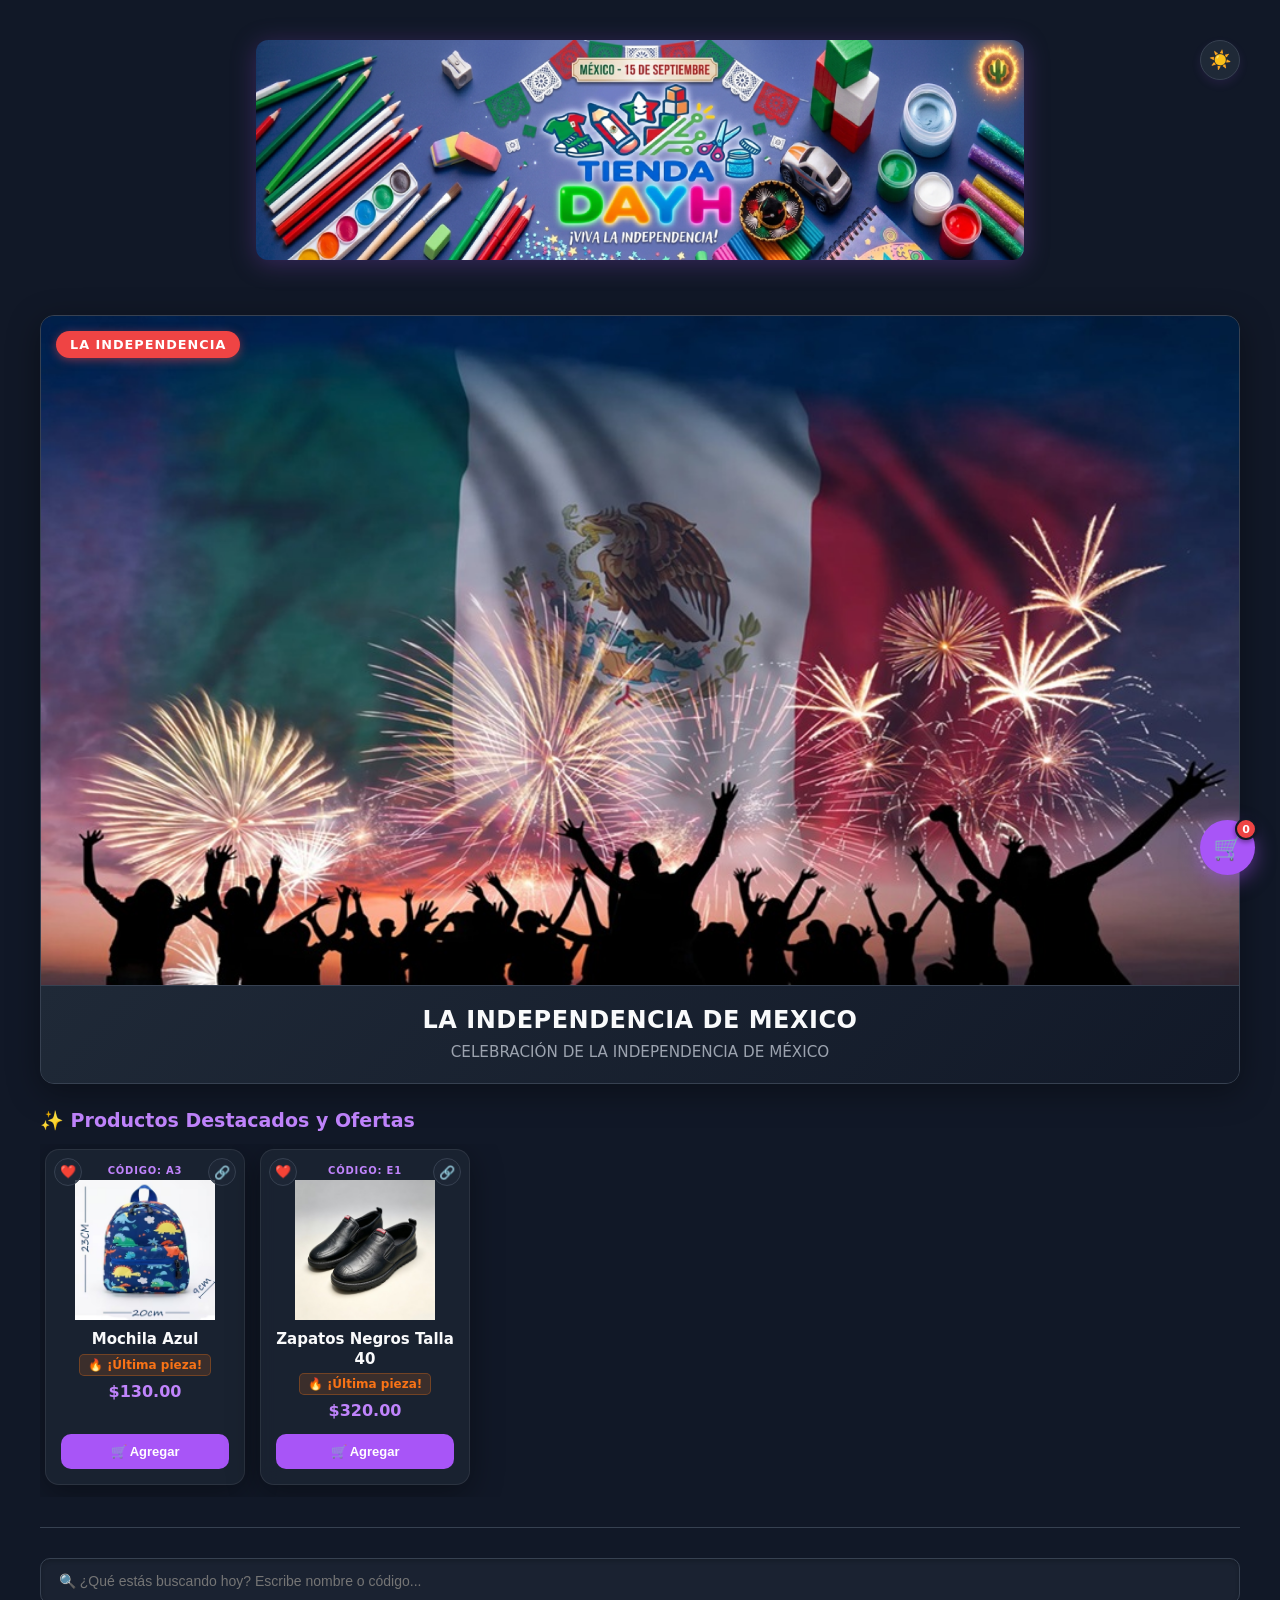
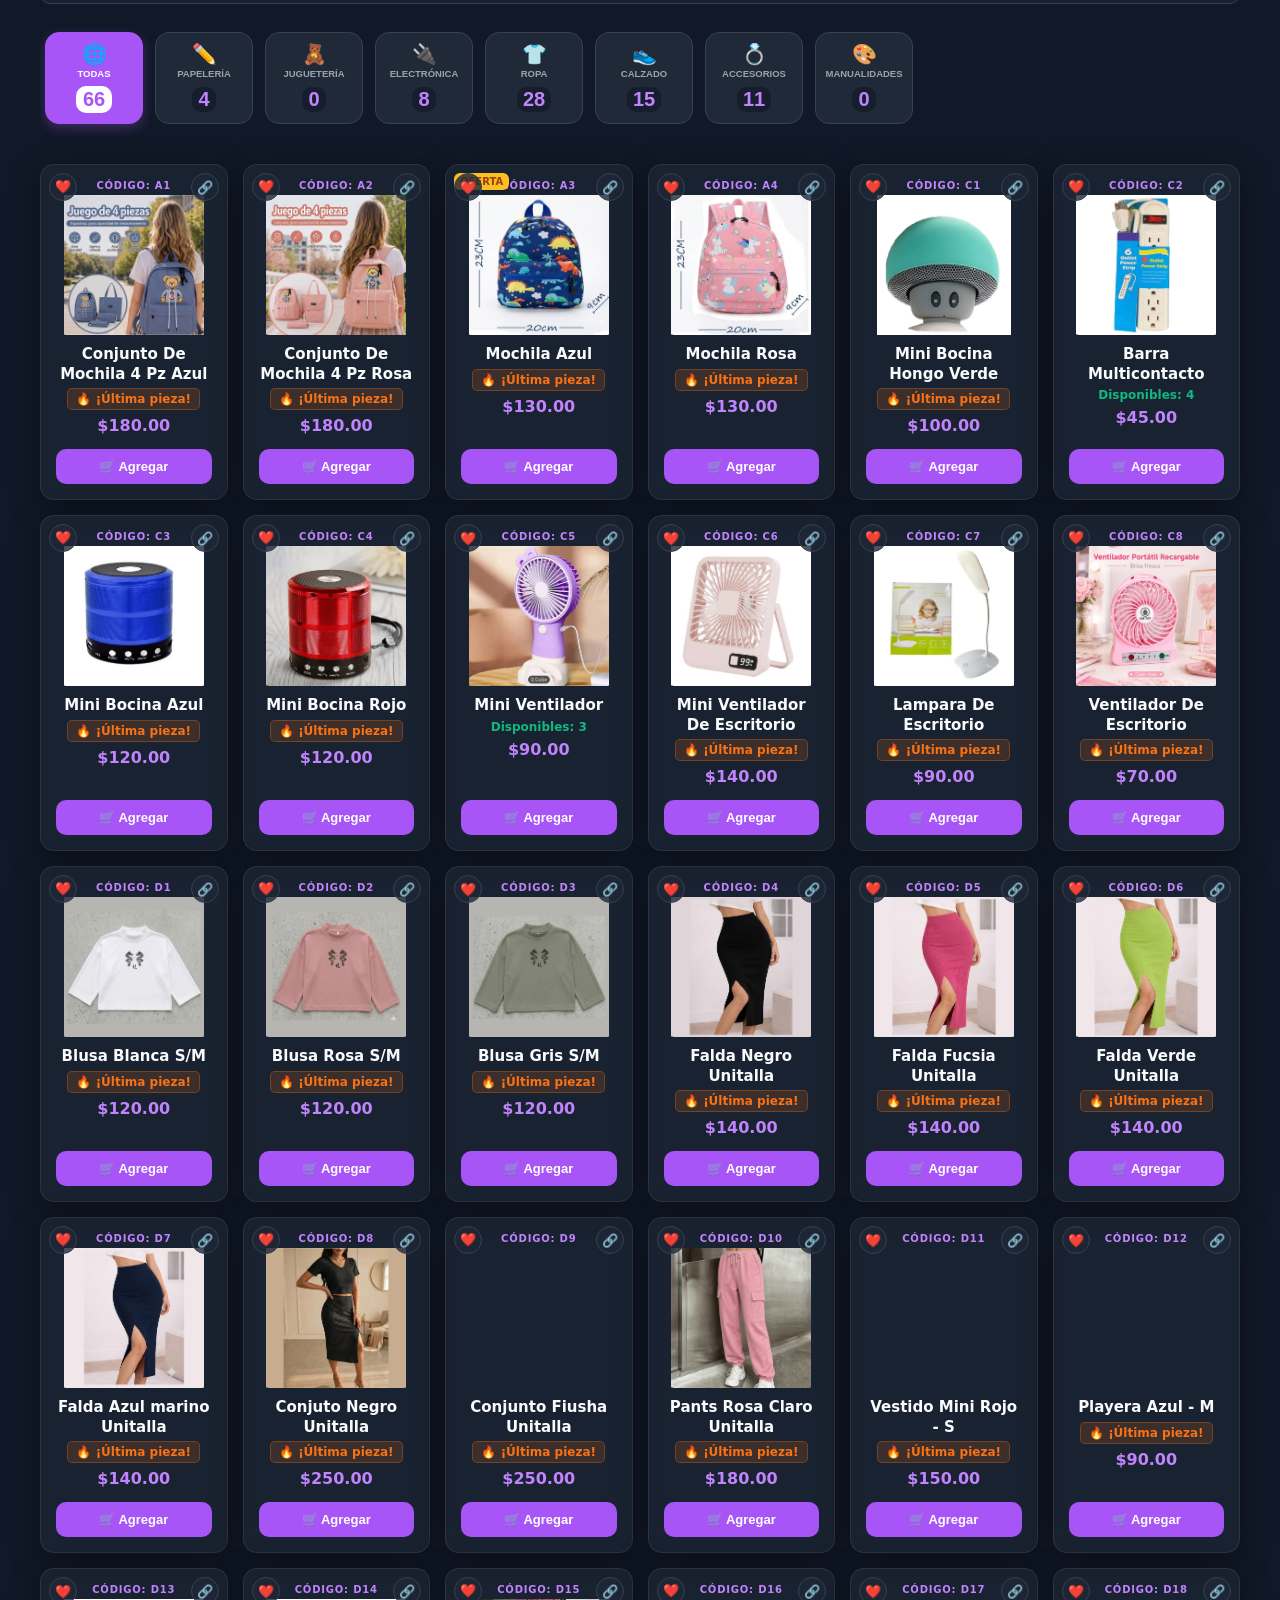
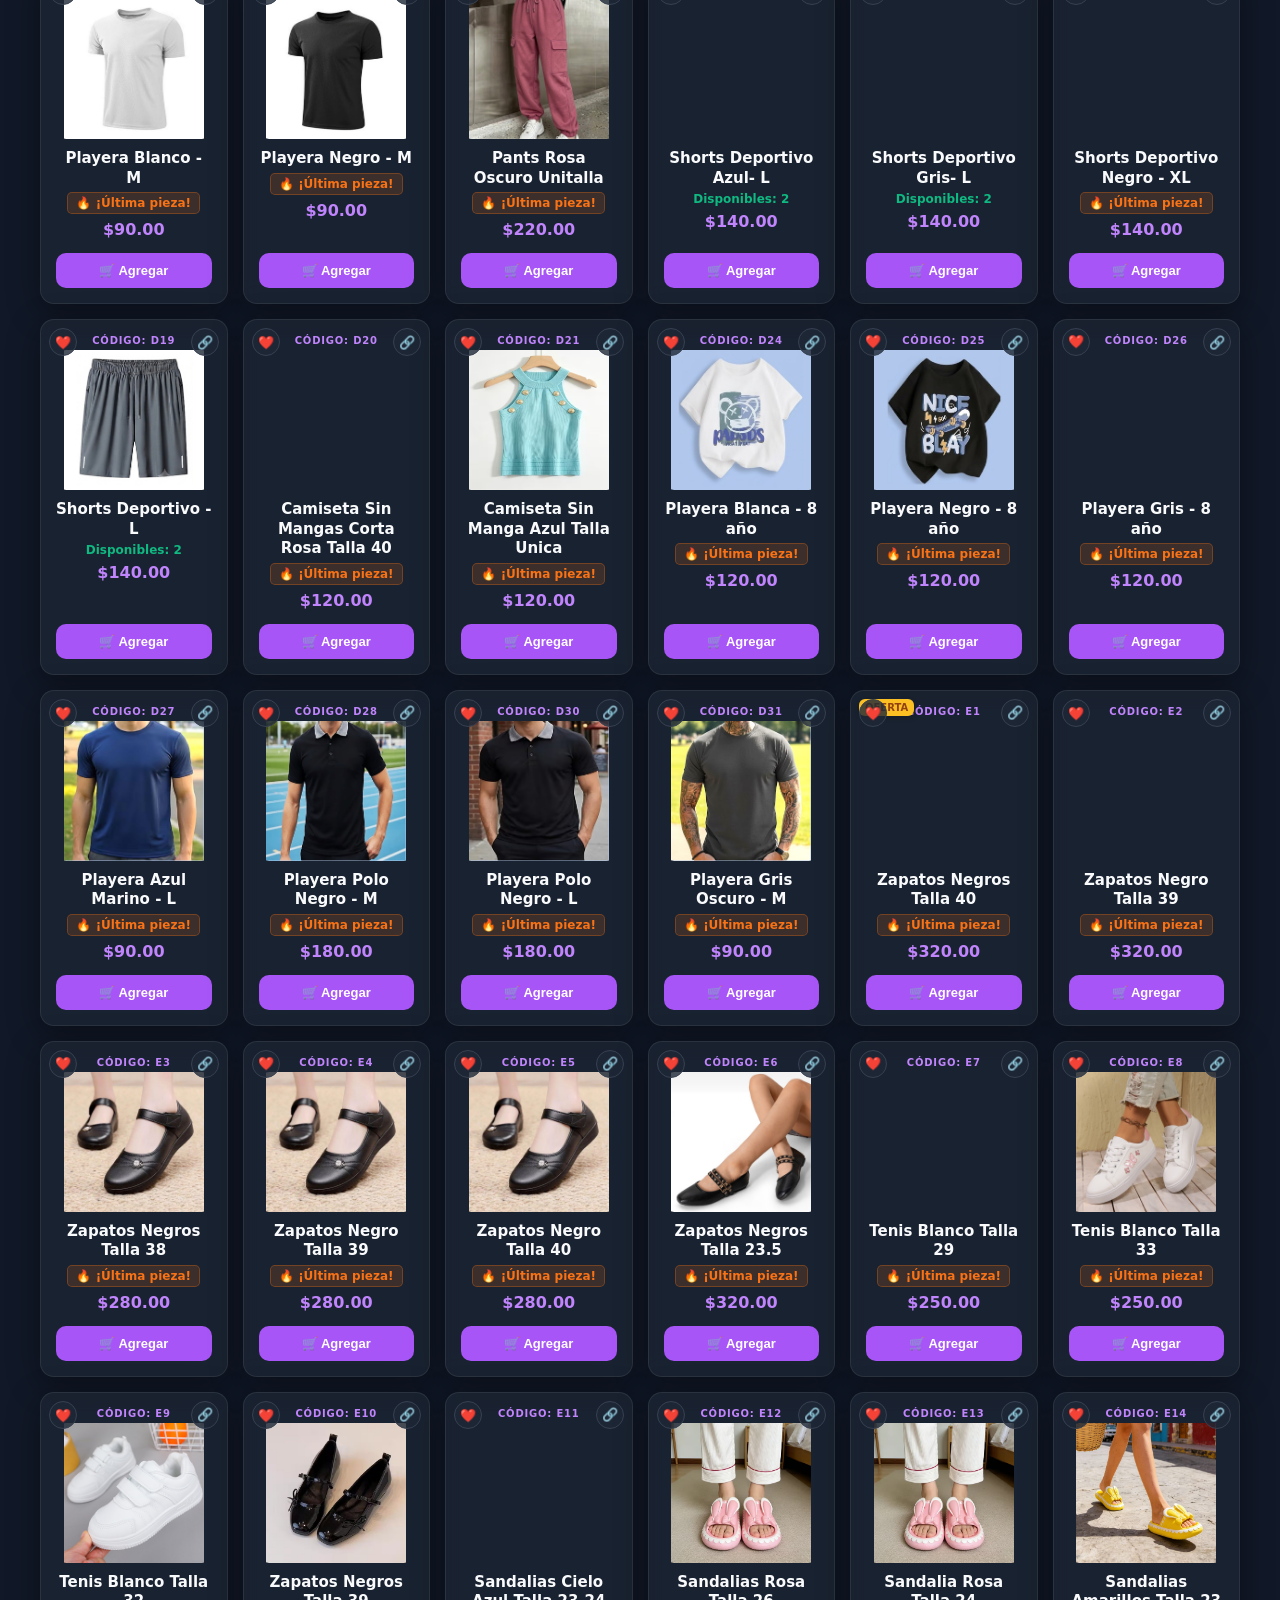
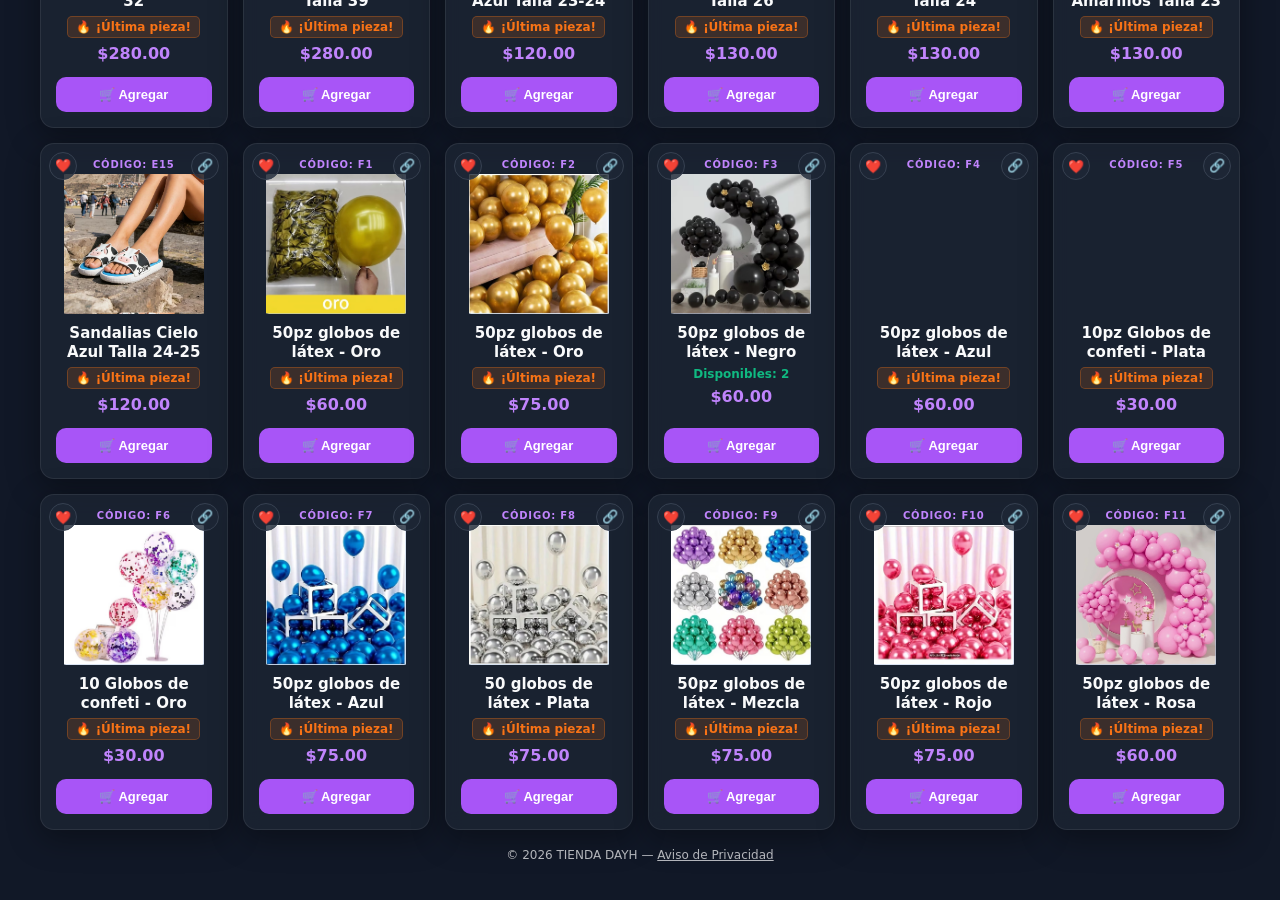
==== commit 7f58b538: "Add files via upload" ====
--- a/index.html
+++ b/index.html
@@ -1096,8 +1096,10 @@
 
     // Arma el "snapshot" de lo que el POS mostrará de esta visita: nombre
     // (si ya lo escribió en el checkout, o el guardado de un pedido
-    // anterior), en qué parte de la tienda está, y cuántos artículos lleva
-    // en el carrito. No identifica a nadie que no haya escrito su nombre.
+    // anterior), en qué parte de la tienda está, cuántos artículos lleva
+    // en el carrito y cuánto valen (subtotal antes de cupón, calculado con
+    // los precios del catálogo cargado). No identifica a nadie que no haya
+    // escrito su nombre.
     function datosPresenciaActuales() {
         const inputCliente = document.getElementById('cliente');
         const nombreEscrito = inputCliente ? inputCliente.value.trim() : '';
@@ -1105,15 +1107,22 @@
         const vCarrito = document.getElementById('vista-carrito');
         const enVistaCarrito = vCarrito && vCarrito.style.display !== 'none';
         let totalArticulos = 0;
+        let valorCarrito = 0;
         try {
             totalArticulos = carrito.reduce((acc, item) => acc + (item.cantidad || 0), 0);
-        } catch (e) { /* carrito aún no listo */ }
+            valorCarrito = carrito.reduce((acc, item) => {
+                const prod = INVENTARIO_GLOBAL.find(p => p.codigo === item.codigo);
+                return acc + (prod ? prod.precio * (item.cantidad || 0) : 0);
+            }, 0);
+            valorCarrito = Math.round(valorCarrito * 100) / 100;
+        } catch (e) { /* carrito o inventario aún no listos */ }
 
         return {
             ultimaActividad: Date.now(),
             nombre: nombreEscrito || nombreGuardado || null,
             vista: enVistaCarrito ? 'carrito' : 'catalogo',
-            articulosCarrito: totalArticulos
+            articulosCarrito: totalArticulos,
+            valorCarrito: valorCarrito
         };
     }
 
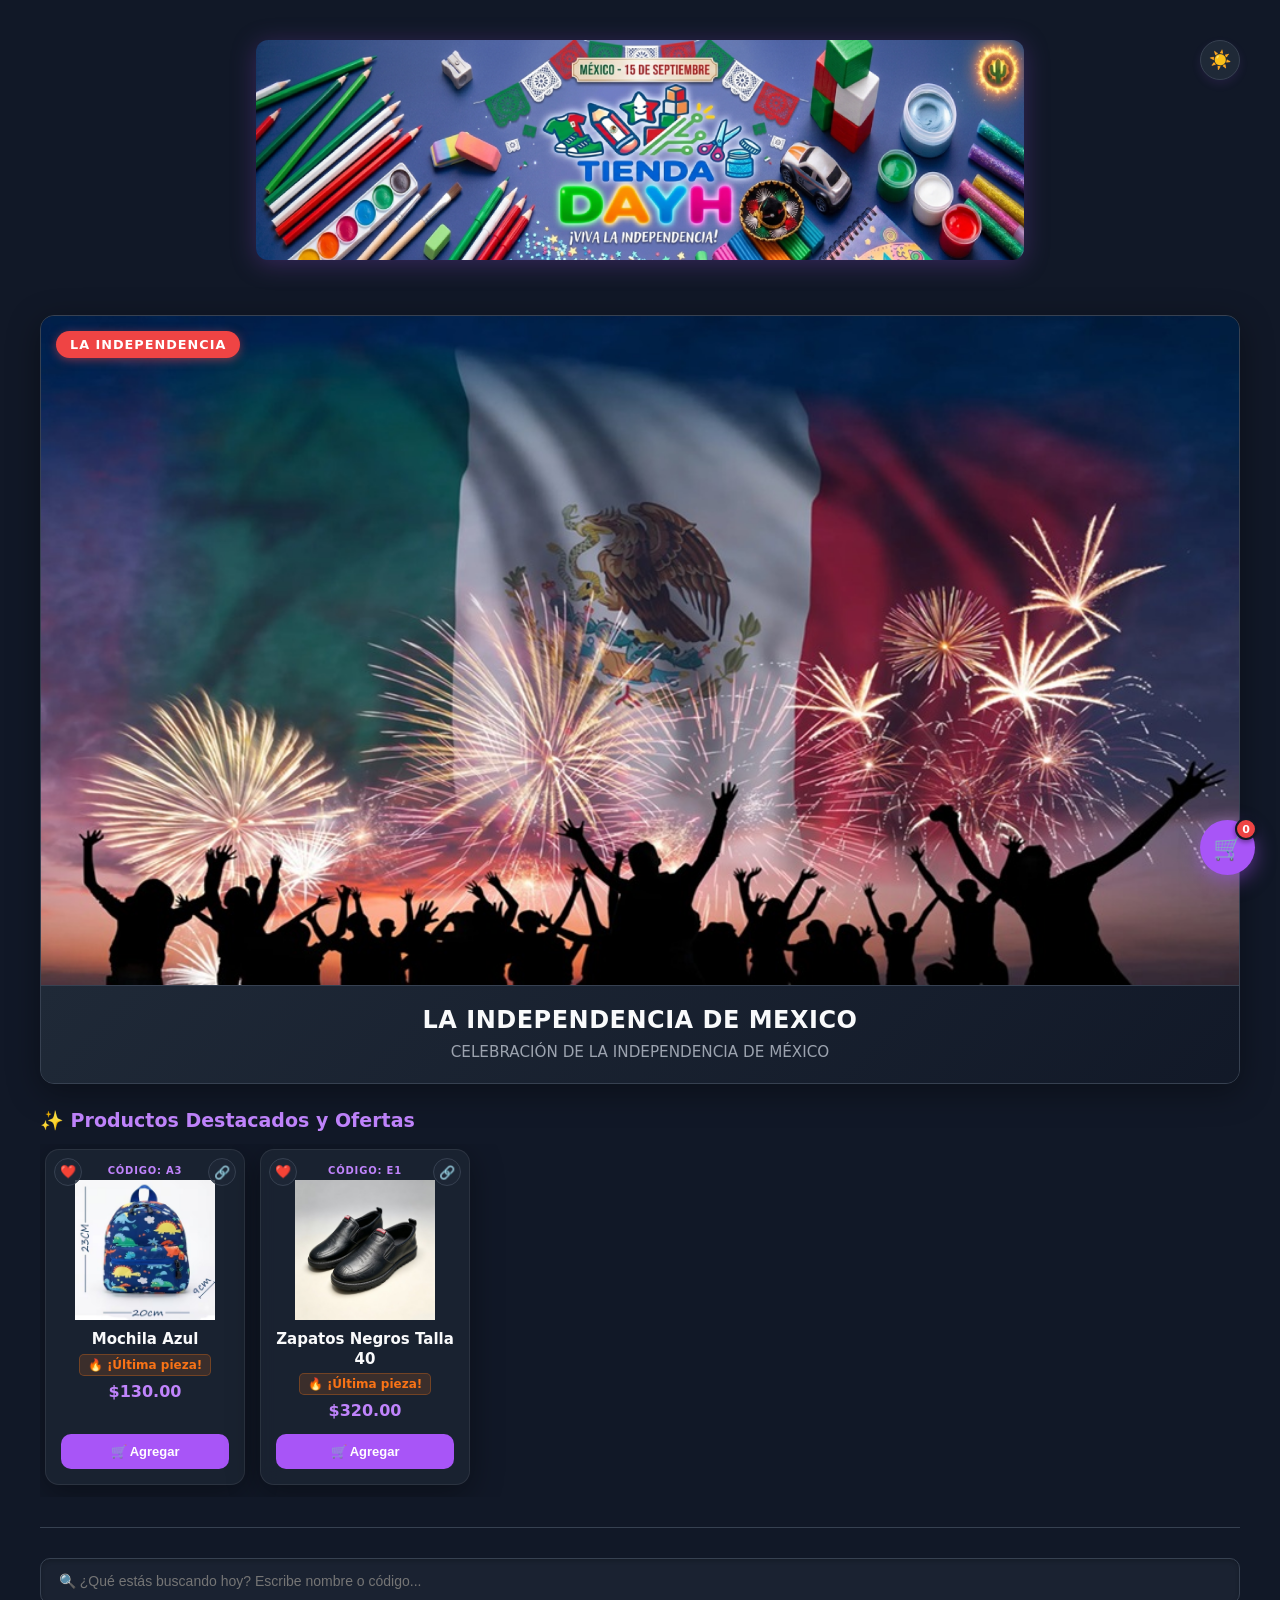
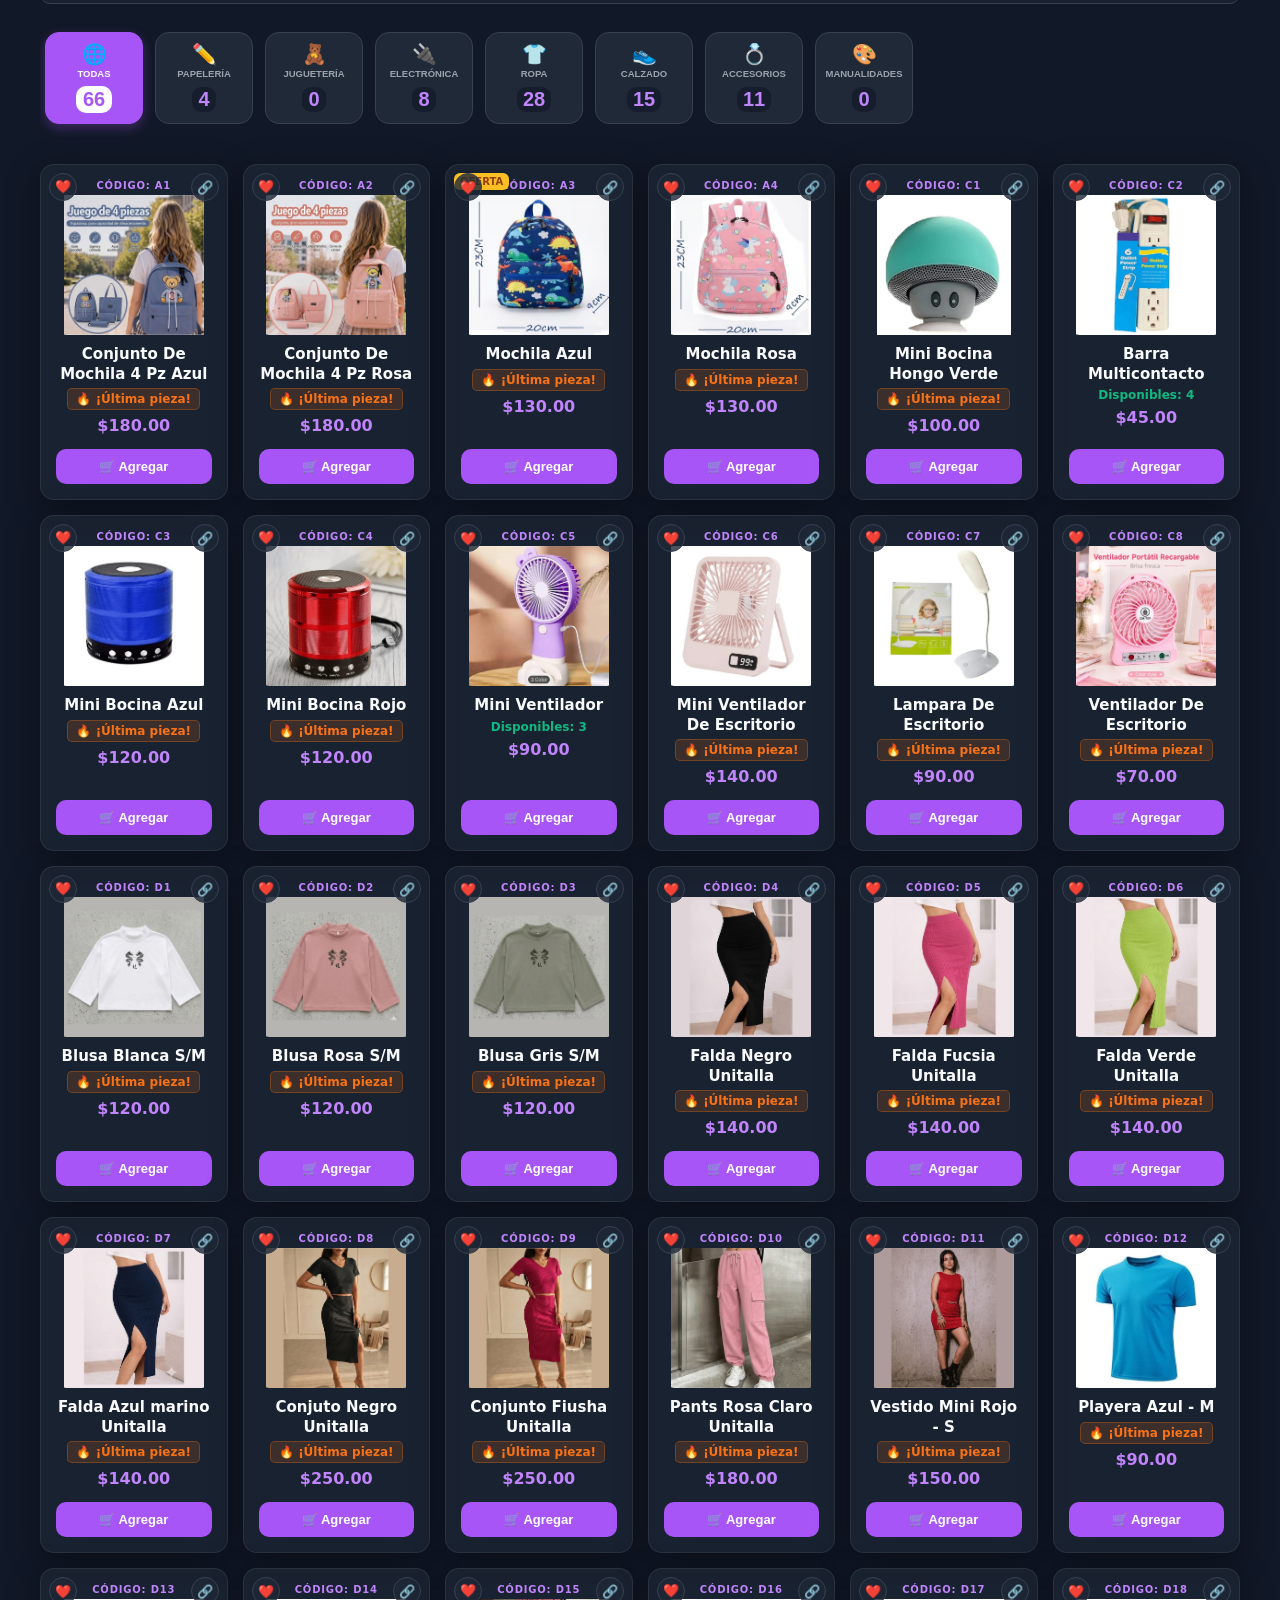
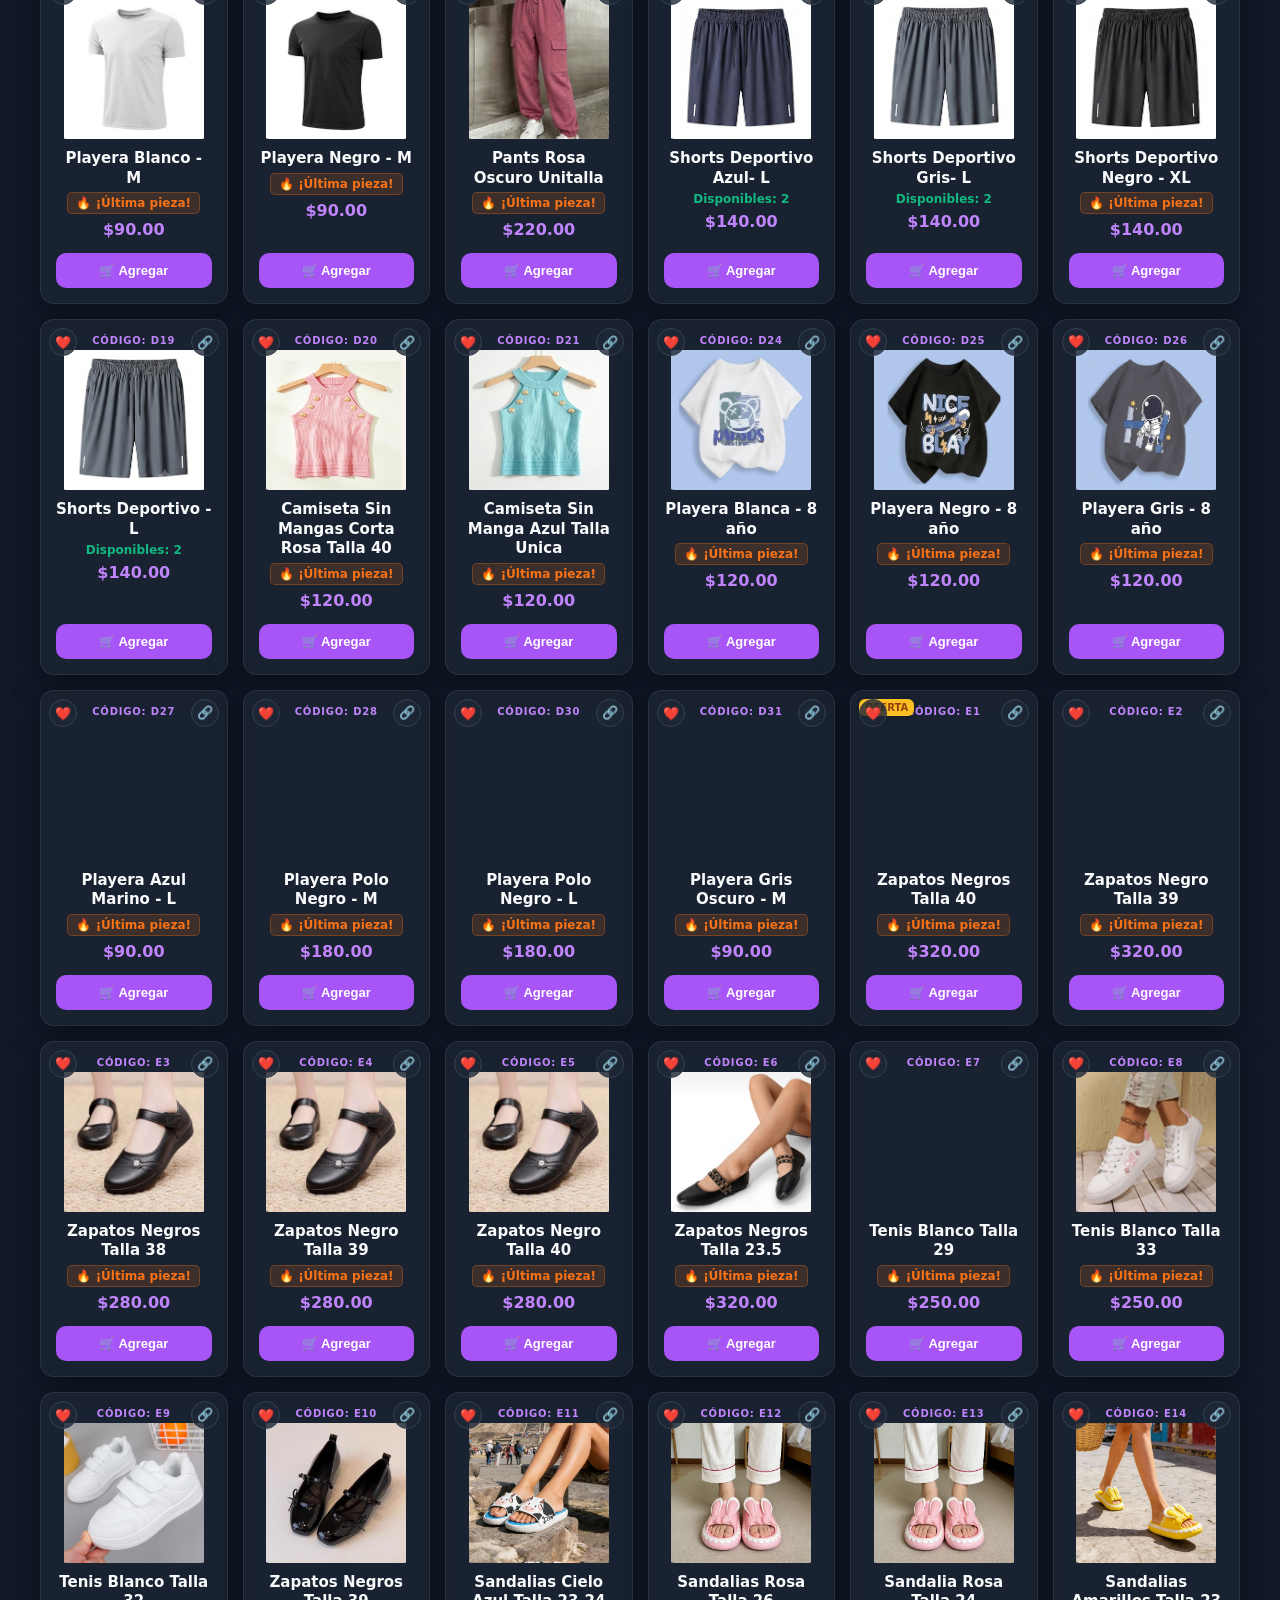
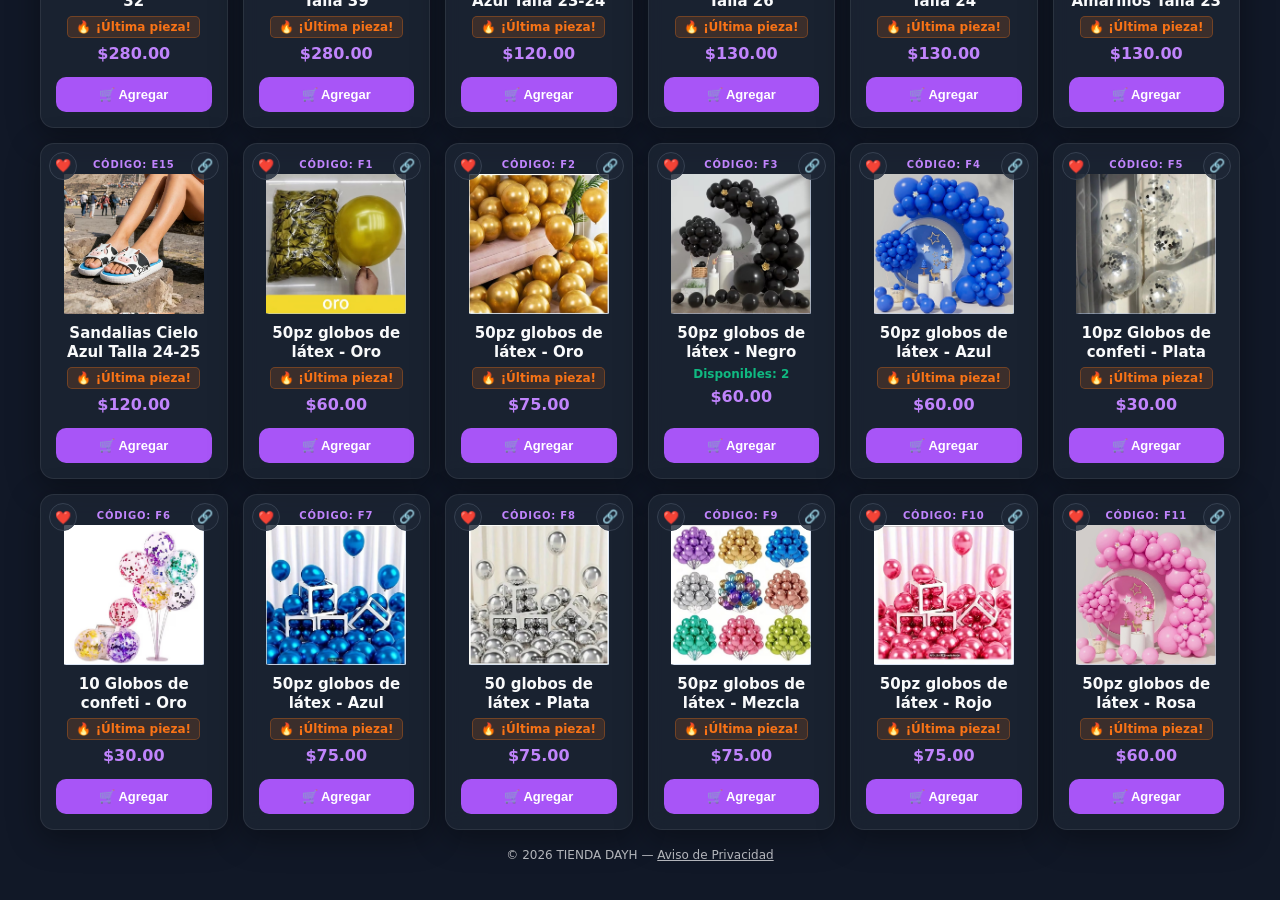
==== commit 26610345: "Add files via upload" ====
--- a/index.html
+++ b/index.html
@@ -33,6 +33,8 @@
     <script src="https://www.gstatic.com/firebasejs/10.12.2/firebase-app-compat.js"></script>
     <script src="https://www.gstatic.com/firebasejs/10.12.2/firebase-database-compat.js"></script>
     <link rel="manifest" href="manifest.json">
+    <link rel="icon" type="image/png" href="favicon.png">
+    <link rel="apple-touch-icon" href="icon-192.png">
 
     <style>
 :root {
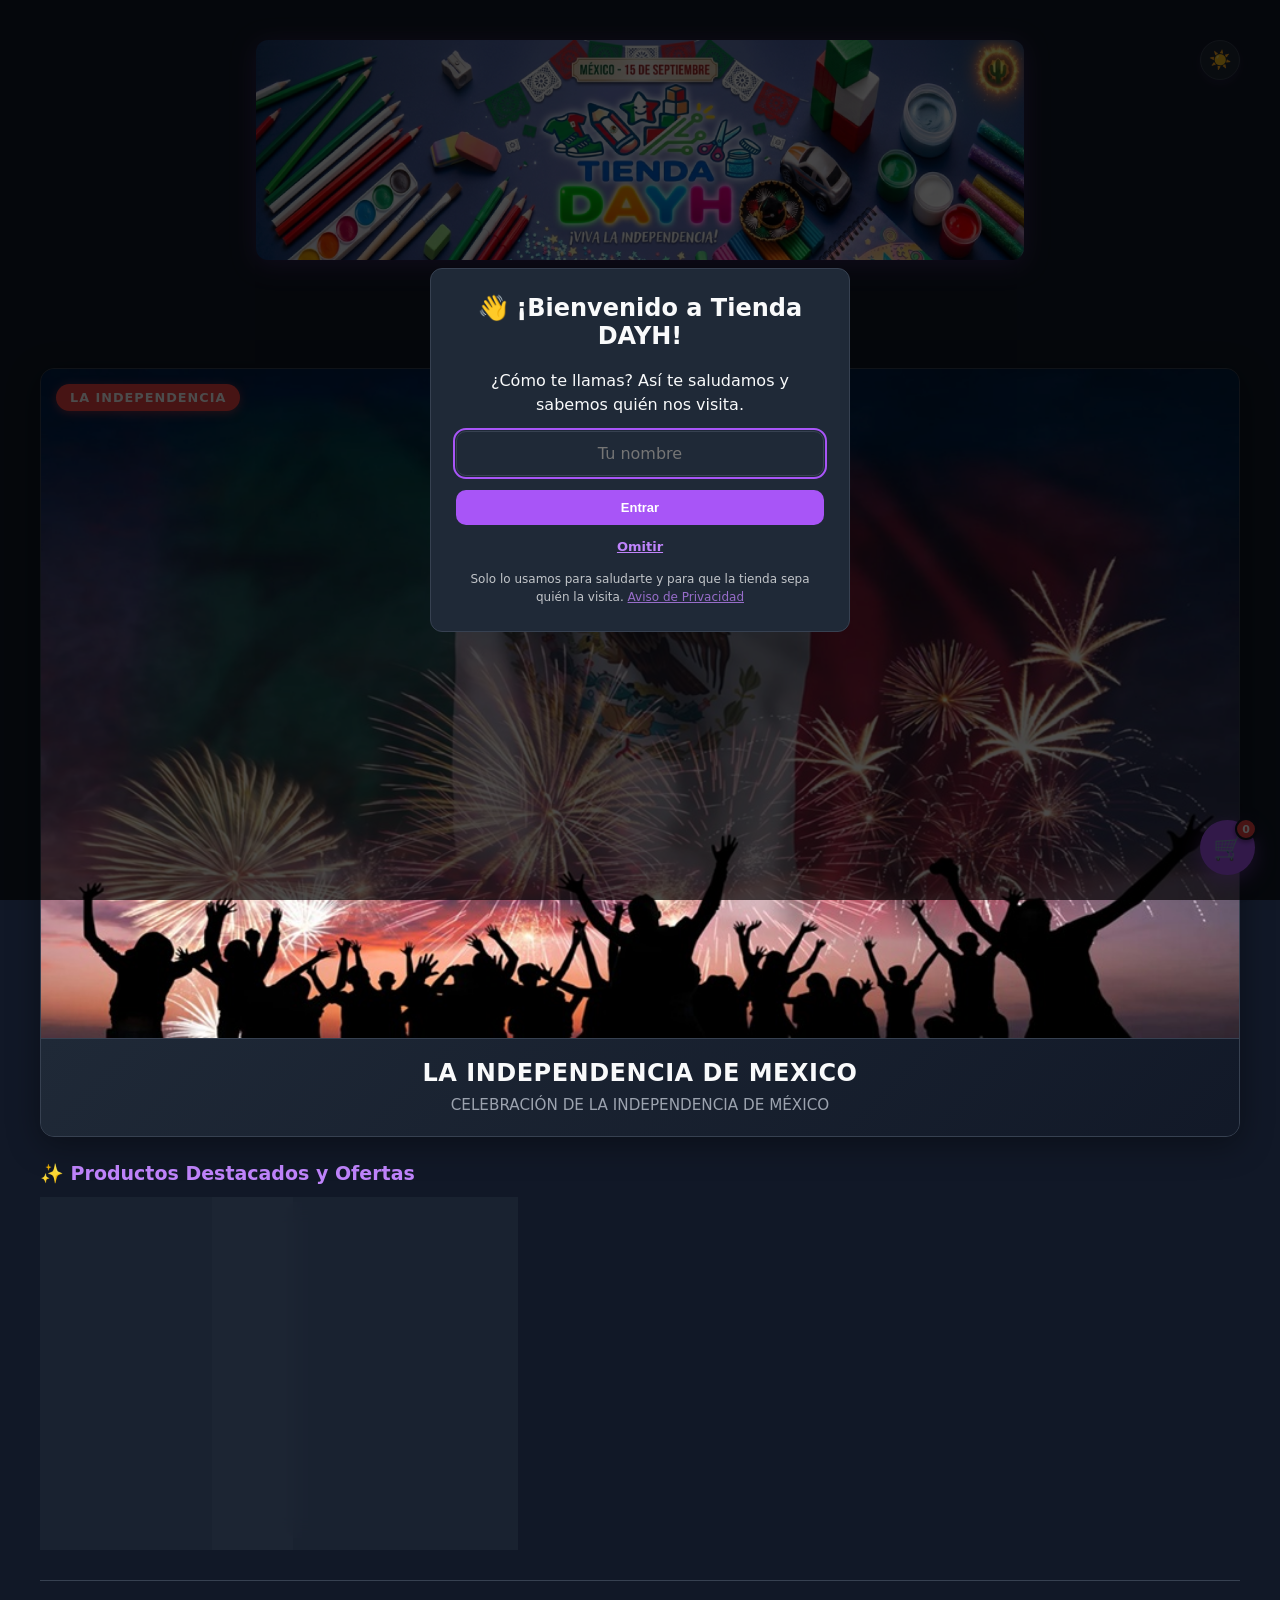
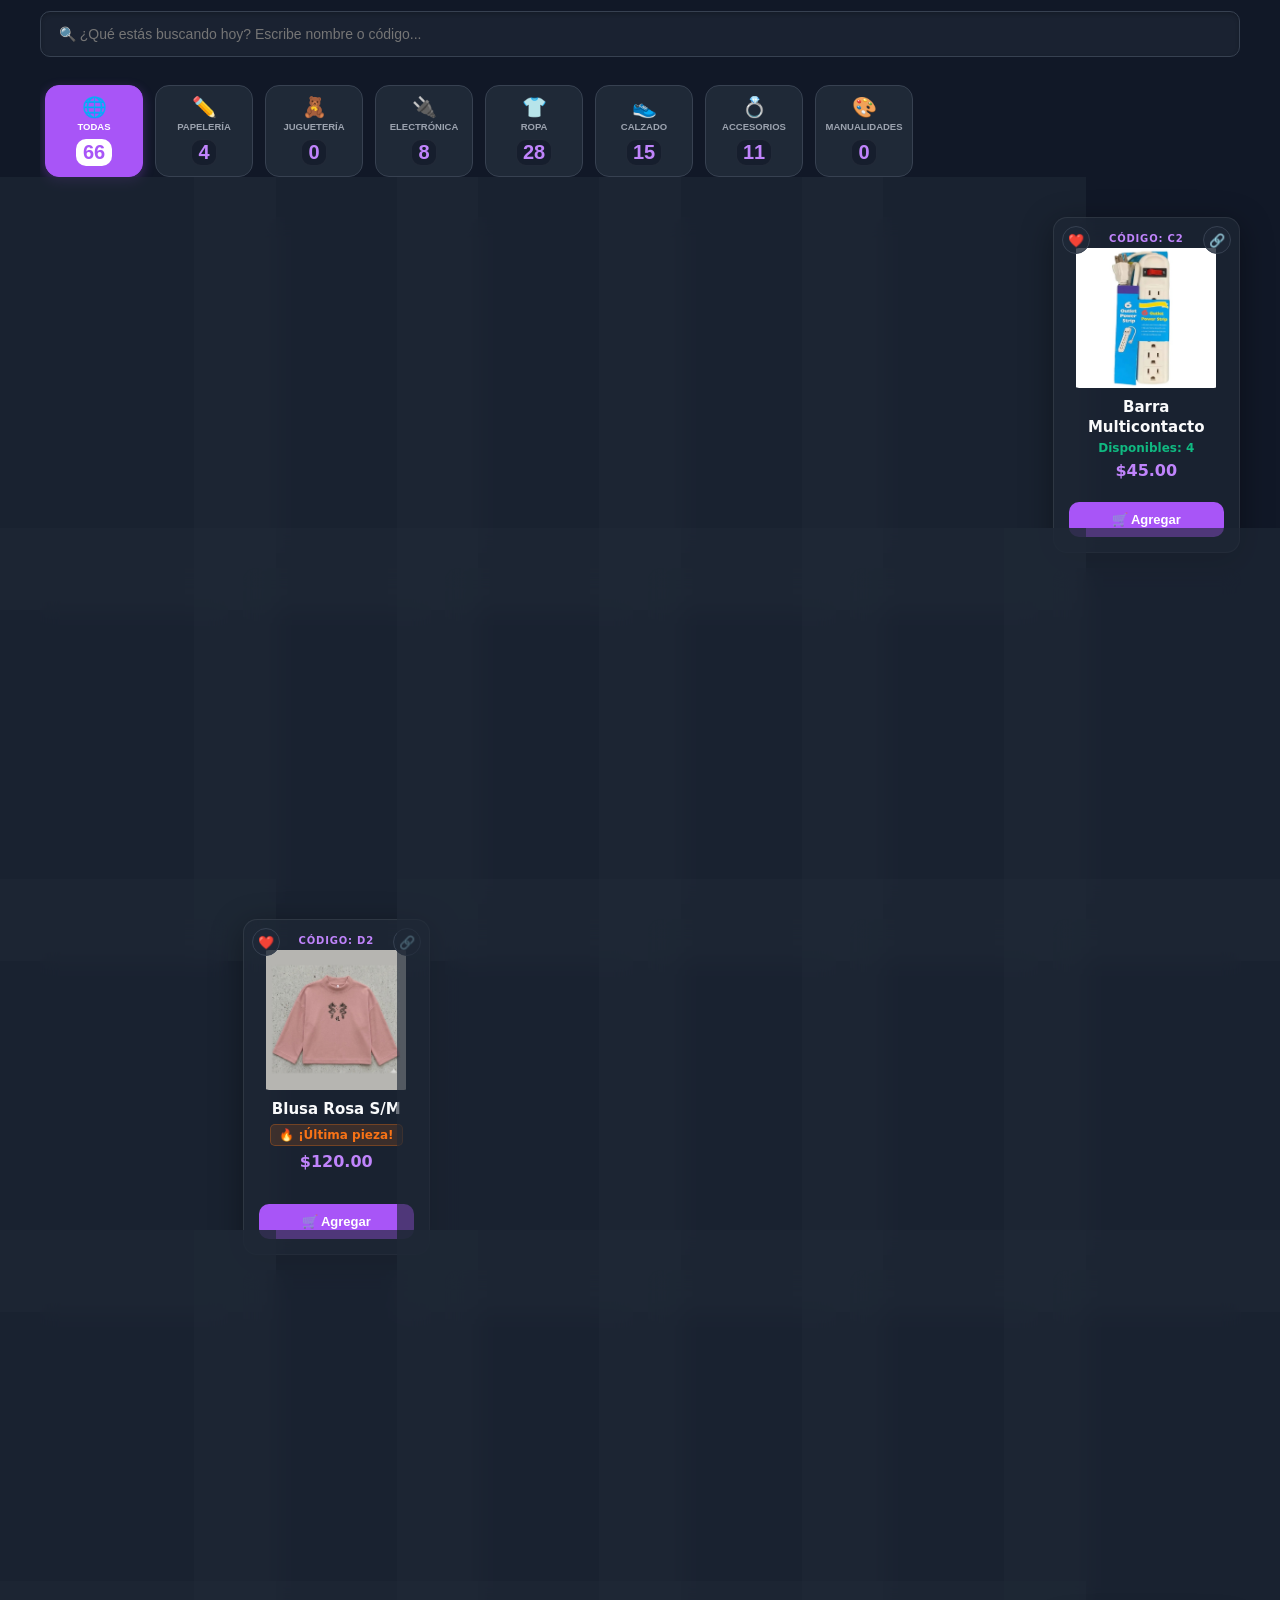
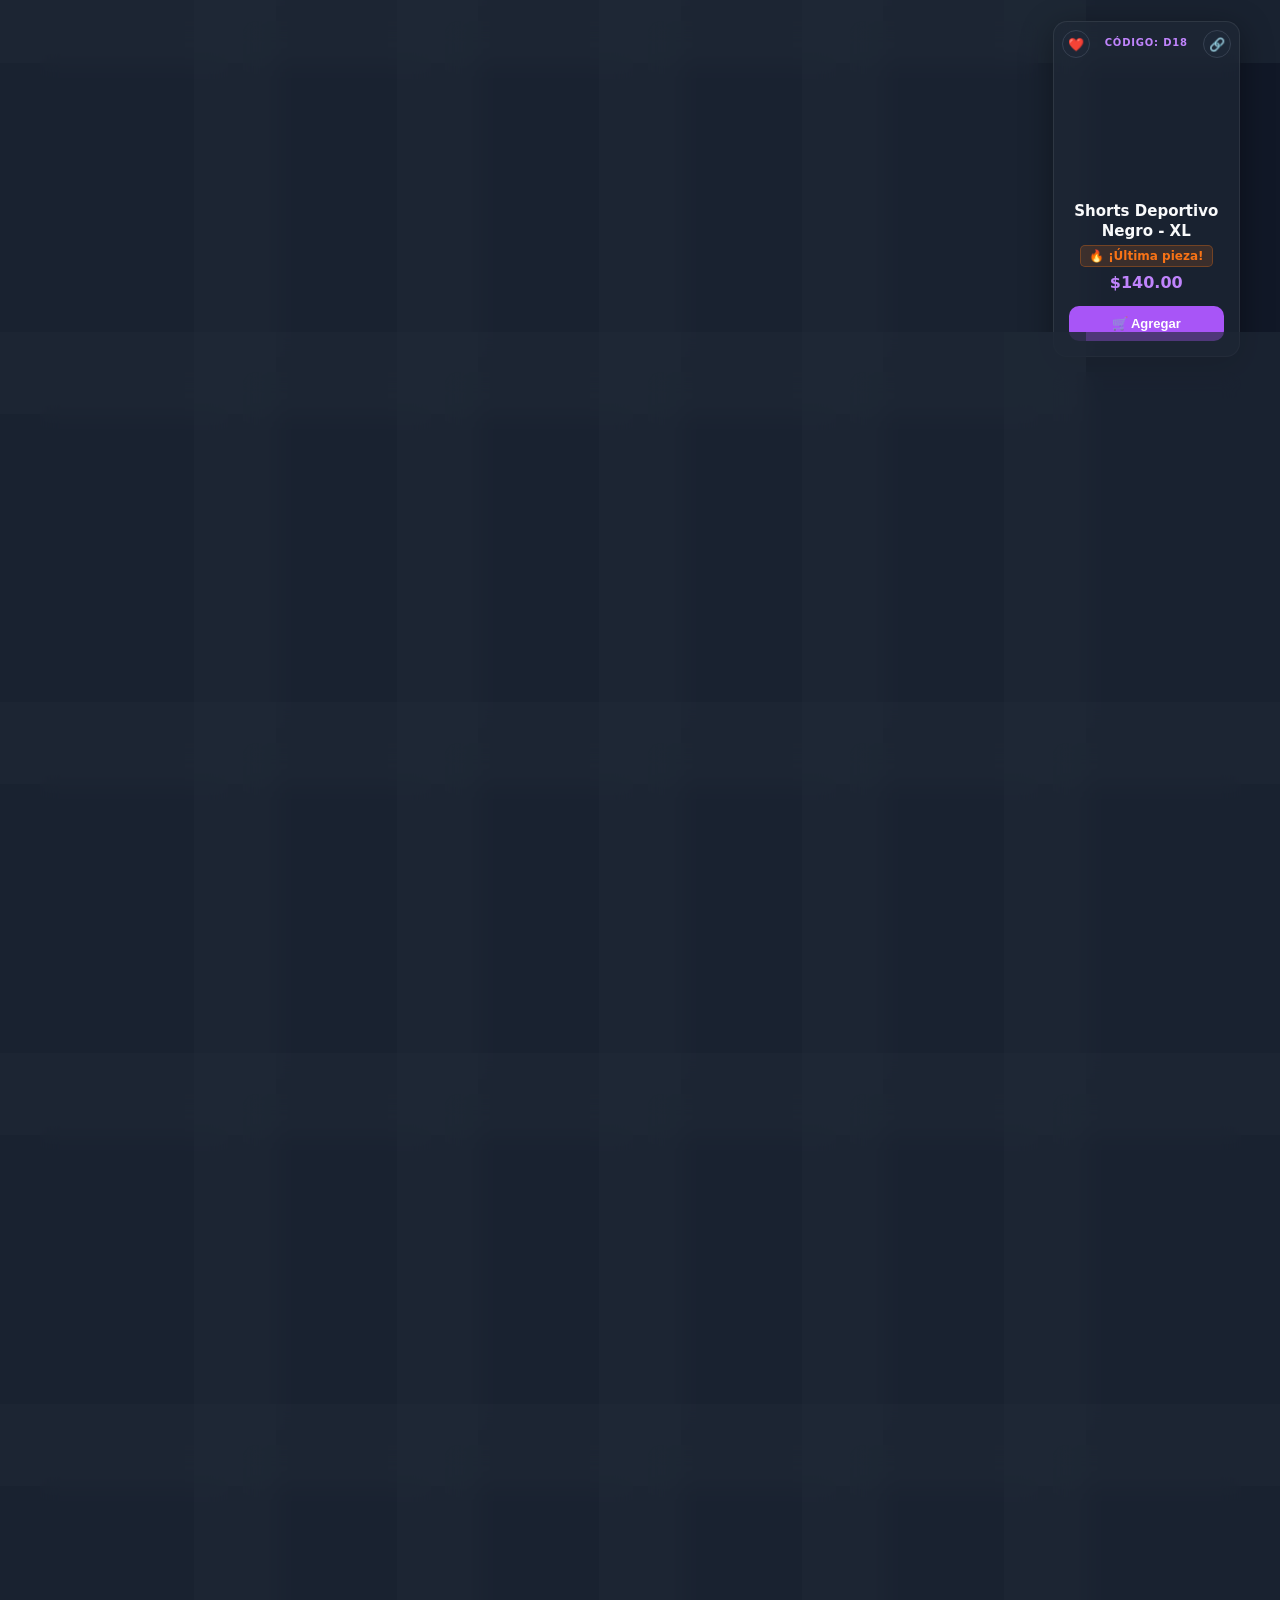
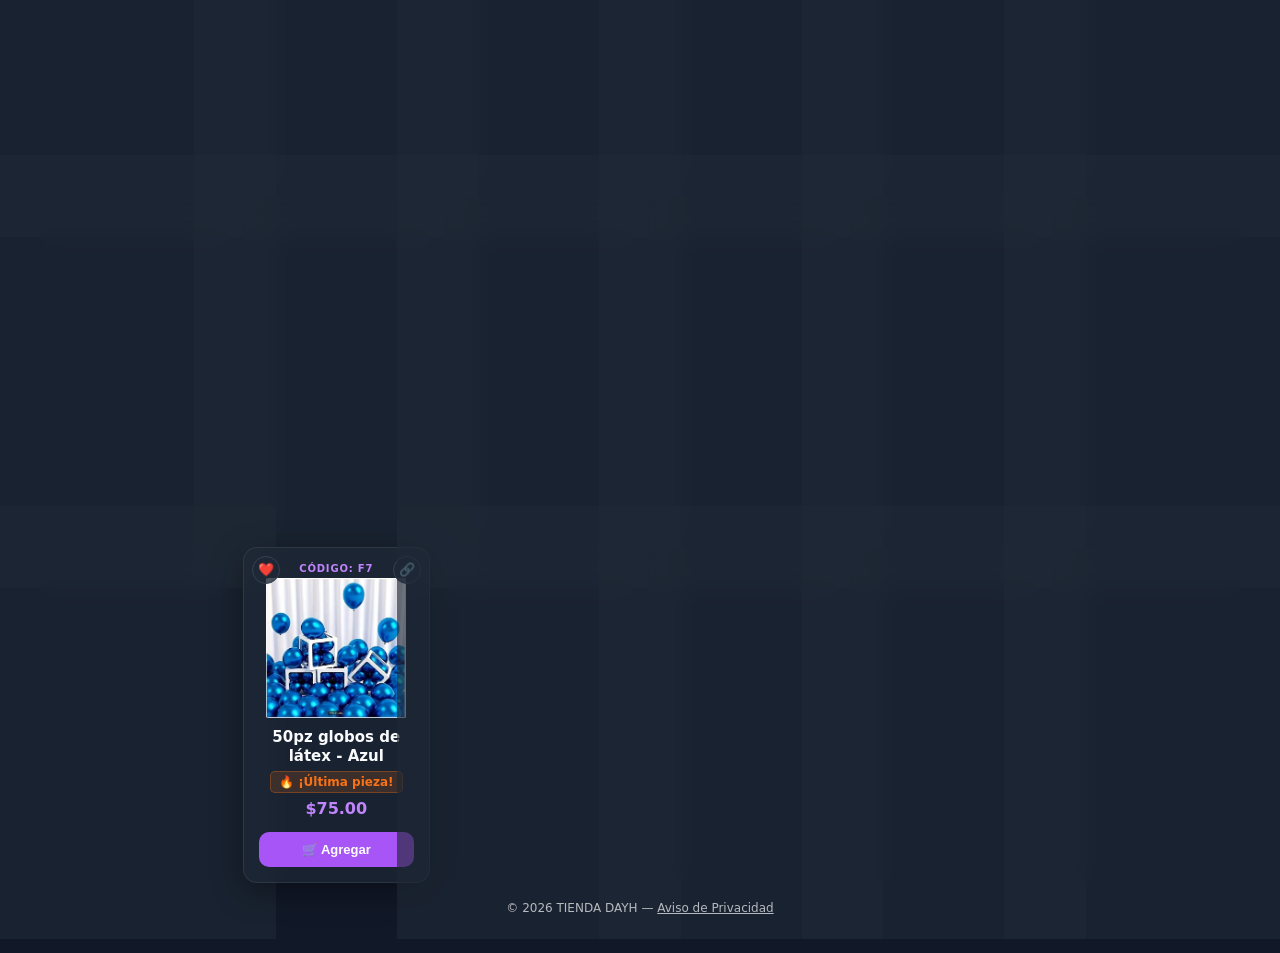
==== commit 6b884d4e: "Add files via upload" ====
--- a/index.html
+++ b/index.html
@@ -812,7 +812,20 @@
             box-shadow: 0 8px 24px rgba(168, 85, 247, 0.4);
         }
 
-    </style>
+    
+/* ==========================================================================
+   SALUDO Y NOMBRE DEL CLIENTE (opcional)
+   ========================================================================== */
+.saludo-cliente { display: flex; align-items: center; justify-content: center; flex-wrap: wrap; gap: 4px 10px; width: fit-content; max-width: calc(100% - 32px); margin: 0 auto 16px auto; padding: 8px 18px; background: var(--card-bg); border: 1px solid var(--border); border-radius: 999px; color: var(--text); font-size: 15px; font-weight: 600; text-align: center; box-sizing: border-box; }
+.saludo-accion { background: none; border: none; padding: 2px 4px; color: var(--primary-light); font-family: inherit; font-size: 13px; font-weight: 600; text-decoration: underline; cursor: pointer; }
+.saludo-accion:hover { opacity: 0.8; }
+.saludo-accion:focus-visible { outline: 2px solid var(--primary); outline-offset: 2px; border-radius: 4px; }
+.bienvenida-input { width: 100%; box-sizing: border-box; padding: 12px 14px; font-size: 16px; font-family: inherit; text-align: center; border-radius: 10px; border: 1px solid var(--border); background: var(--card-bg); color: var(--text); }
+.bienvenida-input:focus { outline: 2px solid var(--primary); outline-offset: 1px; }
+.bienvenida-error { color: #e0453f; font-size: 13px; font-weight: 700; margin-top: 8px; }
+.bienvenida-nota { font-size: 12px; opacity: 0.75; margin: 14px 0 0 0; line-height: 1.5; }
+.bienvenida-nota a { color: var(--primary-light); }
+</style>
 </head>
 
 <body>
@@ -826,6 +839,12 @@
     <div class="header-tienda">
         <button id="btn-tema" class="btn-tema" title="Cambiar Tema Oscuro/Claro">☀️</button>
         <img src="imagenes_eventos/logo_inicio.png" alt="TIENDA DAYH" class="img-header-inicio" onerror="this.onerror=null; this.src='https://placehold.co/600x200?text=TIENDA+DAYH'">
+    </div>
+
+    <!-- Saludo según la hora del día y el nombre del cliente (si lo compartió) -->
+    <div id="saludo-cliente" class="saludo-cliente" style="display: none;" aria-live="polite">
+        <span id="saludo-texto"></span>
+        <button type="button" id="saludo-accion" class="saludo-accion"></button>
     </div>
 
     <div class="container">
@@ -1012,13 +1031,26 @@
     
     </div>
 
+    <!-- Bienvenida: pide el nombre al entrar (opcional) -->
+    <div id="modal-bienvenida" class="modal-despacho" style="display: none;" role="dialog" aria-modal="true" aria-labelledby="bienvenida-titulo">
+        <div class="modal-contenido" style="max-width: 420px; text-align: center;">
+            <h2 id="bienvenida-titulo" style="margin-top: 0;">👋 ¡Bienvenido!</h2>
+            <p id="bienvenida-texto" style="margin: 6px 0 14px 0; line-height: 1.5;"></p>
+            <input type="text" id="bienvenida-nombre" class="bienvenida-input" maxlength="40" placeholder="Tu nombre" autocomplete="given-name" aria-label="Tu nombre">
+            <div id="bienvenida-error" class="bienvenida-error" style="display: none;"></div>
+            <button type="button" id="bienvenida-guardar" class="btn" style="margin-top: 14px;">Entrar</button>
+            <button type="button" id="bienvenida-omitir" class="saludo-accion" style="margin-top: 12px;">Omitir</button>
+            <p class="bienvenida-nota">Solo lo usamos para saludarte y para que la tienda sepa quién la visita. <a href="#" onclick="document.getElementById('modal-privacidad').style.display='flex'; return false;">Aviso de Privacidad</a></p>
+        </div>
+    </div>
+
     <div id="modal-privacidad" class="modal-despacho" style="display: none;">
         <div class="modal-contenido">
             <span class="btn-cerrar-modal" onclick="document.getElementById('modal-privacidad').style.display='none'">&times;</span>
             <h2>🔒 Aviso de Privacidad</h2>
             <div style="font-size: 14px; line-height: 1.6; text-align: left;">
                 <p><strong>Responsable:</strong> TIENDA DAYH es responsable del uso y protección de tus datos personales.</p>
-                <p><strong>¿Qué datos recabamos?</strong> Solo lo necesario para procesar tu pedido: tu nombre, la dirección de entrega (cuando eliges envío a domicilio) y el detalle de los productos que compraste.</p>
+                <p><strong>¿Qué datos recabamos?</strong> Solo lo necesario para procesar tu pedido: tu nombre, la dirección de entrega (cuando eliges envío a domicilio) y el detalle de los productos que compraste. Si al entrar nos compartes tu nombre, lo guardamos en tu dispositivo para saludarte, y la tienda puede ver ese nombre y cuántos artículos llevas en tu carrito mientras tienes la página abierta.</p>
                 <p><strong>¿Para qué los usamos?</strong> Únicamente para preparar, confirmar y entregar tu pedido, y para contactarte por WhatsApp sobre el mismo.</p>
                 <p><strong>¿Con quién los compartimos?</strong> No vendemos ni compartimos tus datos con terceros para fines de publicidad. Usamos Firebase (Google) y WhatsApp únicamente como herramientas para operar tu pedido.</p>
                 <p><strong>¿Cuánto tiempo los guardamos?</strong> El tiempo necesario para atender tu pedido y llevar un control de nuestras ventas.</p>
@@ -2765,5 +2797,124 @@
 }
 
     </script>
+
+    <script>
+    // =====================================================================
+    // SALUDO Y NOMBRE DEL CLIENTE (opcional)
+    // El nombre se guarda solo en este dispositivo (localStorage) y, mientras el
+    // cliente tiene la página abierta, la tienda lo ve en "clientes conectados".
+    // =====================================================================
+    (function () {
+        const CLAVE_NOMBRE = 'nombre_cliente_dayh';
+        const CLAVE_OMITIDO = CLAVE_NOMBRE + '_omitido';
+        const NOMBRE_TIENDA = 'Tienda DAYH';
+        let modo = 'nuevo';
+
+        const $ = (id) => document.getElementById(id);
+        const leer = (k) => { try { return localStorage.getItem(k) || ''; } catch (e) { return ''; } };
+        const guardar = (k, v) => { try { localStorage.setItem(k, v); } catch (e) { /* sin almacenamiento */ } };
+        const quitar = (k) => { try { localStorage.removeItem(k); } catch (e) { /* sin almacenamiento */ } };
+
+        function saludoSegunHora() {
+            const h = new Date().getHours();
+            if (h >= 5 && h < 12) return { texto: 'Buen día', emoji: '☀️' };
+            if (h >= 12 && h < 19) return { texto: 'Buenas tardes', emoji: '🌤️' };
+            return { texto: 'Buenas noches', emoji: '🌙' };
+        }
+
+        function limpiarNombre(texto) {
+            let n = (texto || '').replace(/[\u0000-\u001f<>]/g, ' ').replace(/\s+/g, ' ').trim().slice(0, 40).trim();
+            // Si lo escribió todo en minúsculas o todo en mayúsculas, se acomoda: "alexis" -> "Alexis"
+            if (n && (n === n.toLowerCase() || n === n.toUpperCase())) {
+                n = n.toLowerCase().replace(/(^|\s)\S/g, (m) => m.toUpperCase());
+            }
+            return n;
+        }
+
+        function pintarSaludo() {
+            const cont = $('saludo-cliente');
+            if (!cont) return;
+            const nombre = leer(CLAVE_NOMBRE);
+            const s = saludoSegunHora();
+            $('saludo-texto').textContent = nombre
+                ? '¡Hola, ' + nombre.split(' ')[0] + '! ' + s.texto + ' ' + s.emoji
+                : s.texto + ' ' + s.emoji;
+            $('saludo-accion').textContent = nombre ? '¿No eres tú?' : '¿Cómo te llamas?';
+            cont.style.display = 'flex';
+        }
+
+        function avisarPresencia() {
+            const f = window.actualizarPresenciaFoamy || window.actualizarPresenciaDayh;
+            if (typeof f === 'function') { try { f(); } catch (e) { /* no crítico */ } }
+        }
+
+        function abrirBienvenida(m) {
+            modo = m;
+            const cambiar = (m === 'cambiar');
+            $('bienvenida-titulo').textContent = cambiar ? '¿Quién está comprando?' : '👋 ¡Bienvenido a ' + NOMBRE_TIENDA + '!';
+            $('bienvenida-texto').textContent = cambiar
+                ? 'Escribe tu nombre para actualizarlo, o quita el nombre guardado en este dispositivo.'
+                : '¿Cómo te llamas? Así te saludamos y sabemos quién nos visita.';
+            $('bienvenida-guardar').textContent = cambiar ? 'Guardar' : 'Entrar';
+            $('bienvenida-omitir').textContent = cambiar ? 'Quitar mi nombre' : 'Omitir';
+            $('bienvenida-error').style.display = 'none';
+            const inp = $('bienvenida-nombre');
+            inp.value = '';
+            $('modal-bienvenida').style.display = 'flex';
+            setTimeout(() => inp.focus(), 60);
+        }
+
+        function cerrarBienvenida() { $('modal-bienvenida').style.display = 'none'; }
+
+        function guardarNombre() {
+            const nombre = limpiarNombre($('bienvenida-nombre').value);
+            if (!nombre) {
+                const err = $('bienvenida-error');
+                err.textContent = 'Escribe tu nombre o toca "' + (modo === 'cambiar' ? 'Quitar mi nombre' : 'Omitir') + '".';
+                err.style.display = 'block';
+                $('bienvenida-nombre').focus();
+                return;
+            }
+            const anterior = leer(CLAVE_NOMBRE);
+            guardar(CLAVE_NOMBRE, nombre);
+            quitar(CLAVE_OMITIDO);
+            // También se llena el campo "Nombre" del carrito si estaba vacío (o tenía el nombre anterior)
+            const campo = $('cliente');
+            if (campo && (!campo.value.trim() || campo.value.trim() === anterior)) campo.value = nombre;
+            cerrarBienvenida();
+            pintarSaludo();
+            avisarPresencia();
+        }
+
+        function omitir() {
+            if (modo === 'cambiar') {
+                const anterior = leer(CLAVE_NOMBRE);
+                quitar(CLAVE_NOMBRE);
+                const campo = $('cliente');
+                if (campo && anterior && campo.value.trim() === anterior) campo.value = '';
+            }
+            guardar(CLAVE_OMITIDO, '1');
+            cerrarBienvenida();
+            pintarSaludo();
+            avisarPresencia();
+        }
+
+        $('bienvenida-guardar').addEventListener('click', guardarNombre);
+        $('bienvenida-omitir').addEventListener('click', omitir);
+        $('bienvenida-nombre').addEventListener('keydown', (e) => { if (e.key === 'Enter') { e.preventDefault(); guardarNombre(); } });
+        $('saludo-accion').addEventListener('click', () => abrirBienvenida(leer(CLAVE_NOMBRE) ? 'cambiar' : 'nuevo'));
+        document.addEventListener('keydown', (e) => {
+            if (e.key === 'Escape' && $('modal-bienvenida').style.display === 'flex') {
+                if (modo === 'nuevo') omitir(); else cerrarBienvenida();
+            }
+        });
+
+        window.addEventListener('load', () => {
+            pintarSaludo();
+            setInterval(pintarSaludo, 5 * 60 * 1000);   // el saludo cambia solo al pasar de mañana a tarde a noche
+            if (!leer(CLAVE_NOMBRE) && !leer(CLAVE_OMITIDO)) setTimeout(() => abrirBienvenida('nuevo'), 1200);
+        });
+    })();
+    </script>
 </body>
 </html>
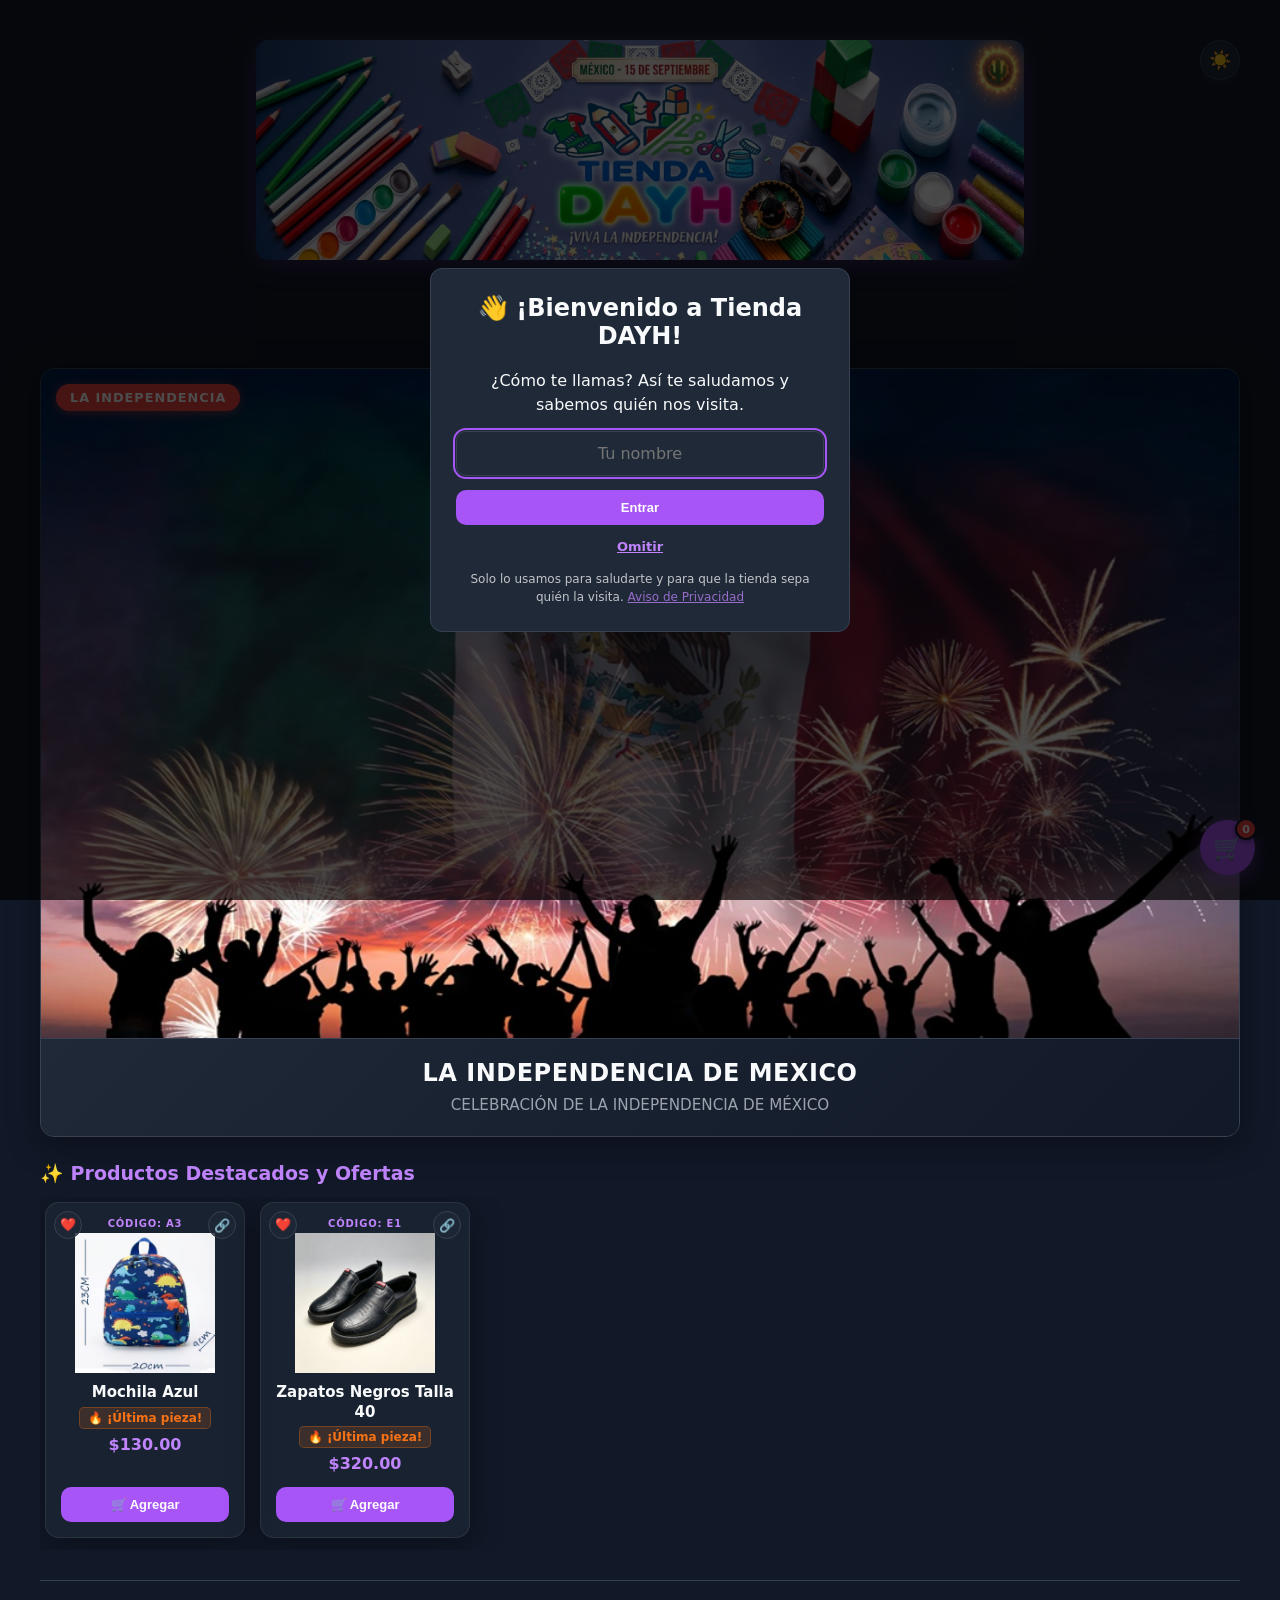
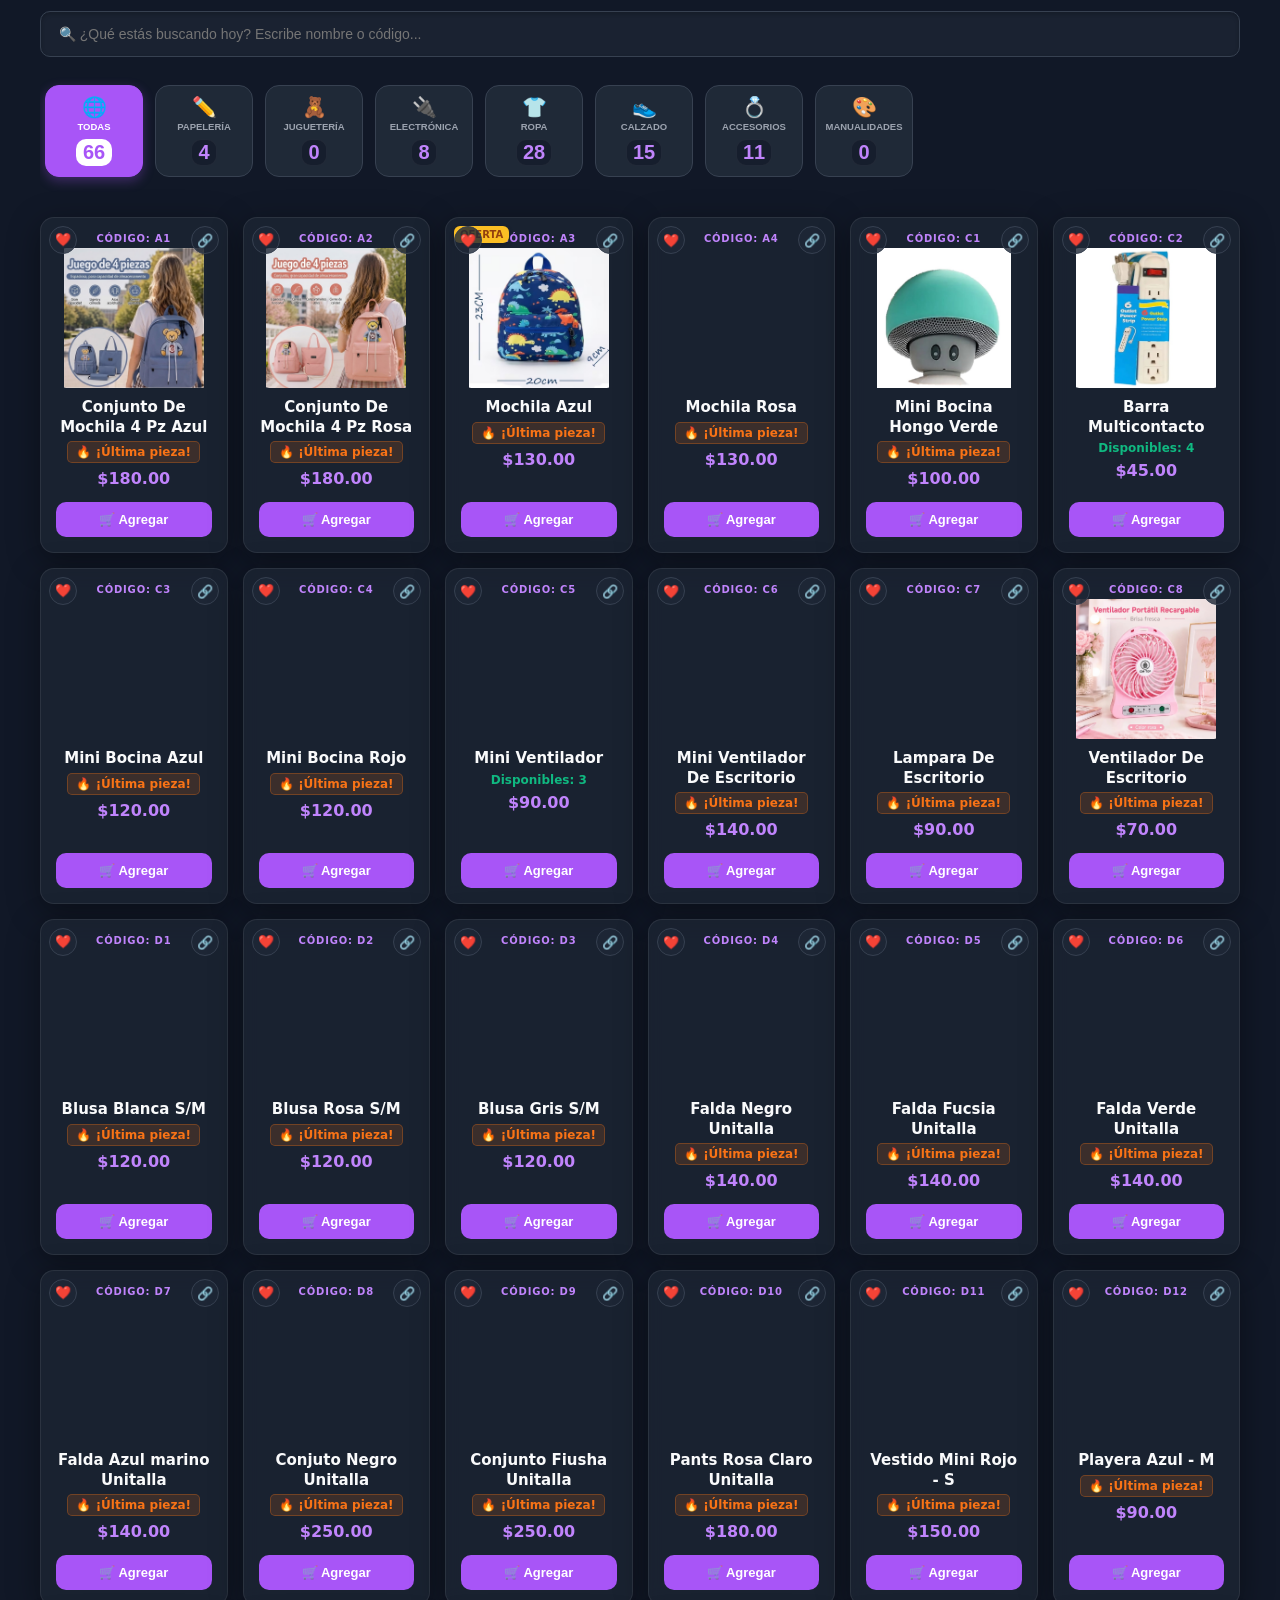
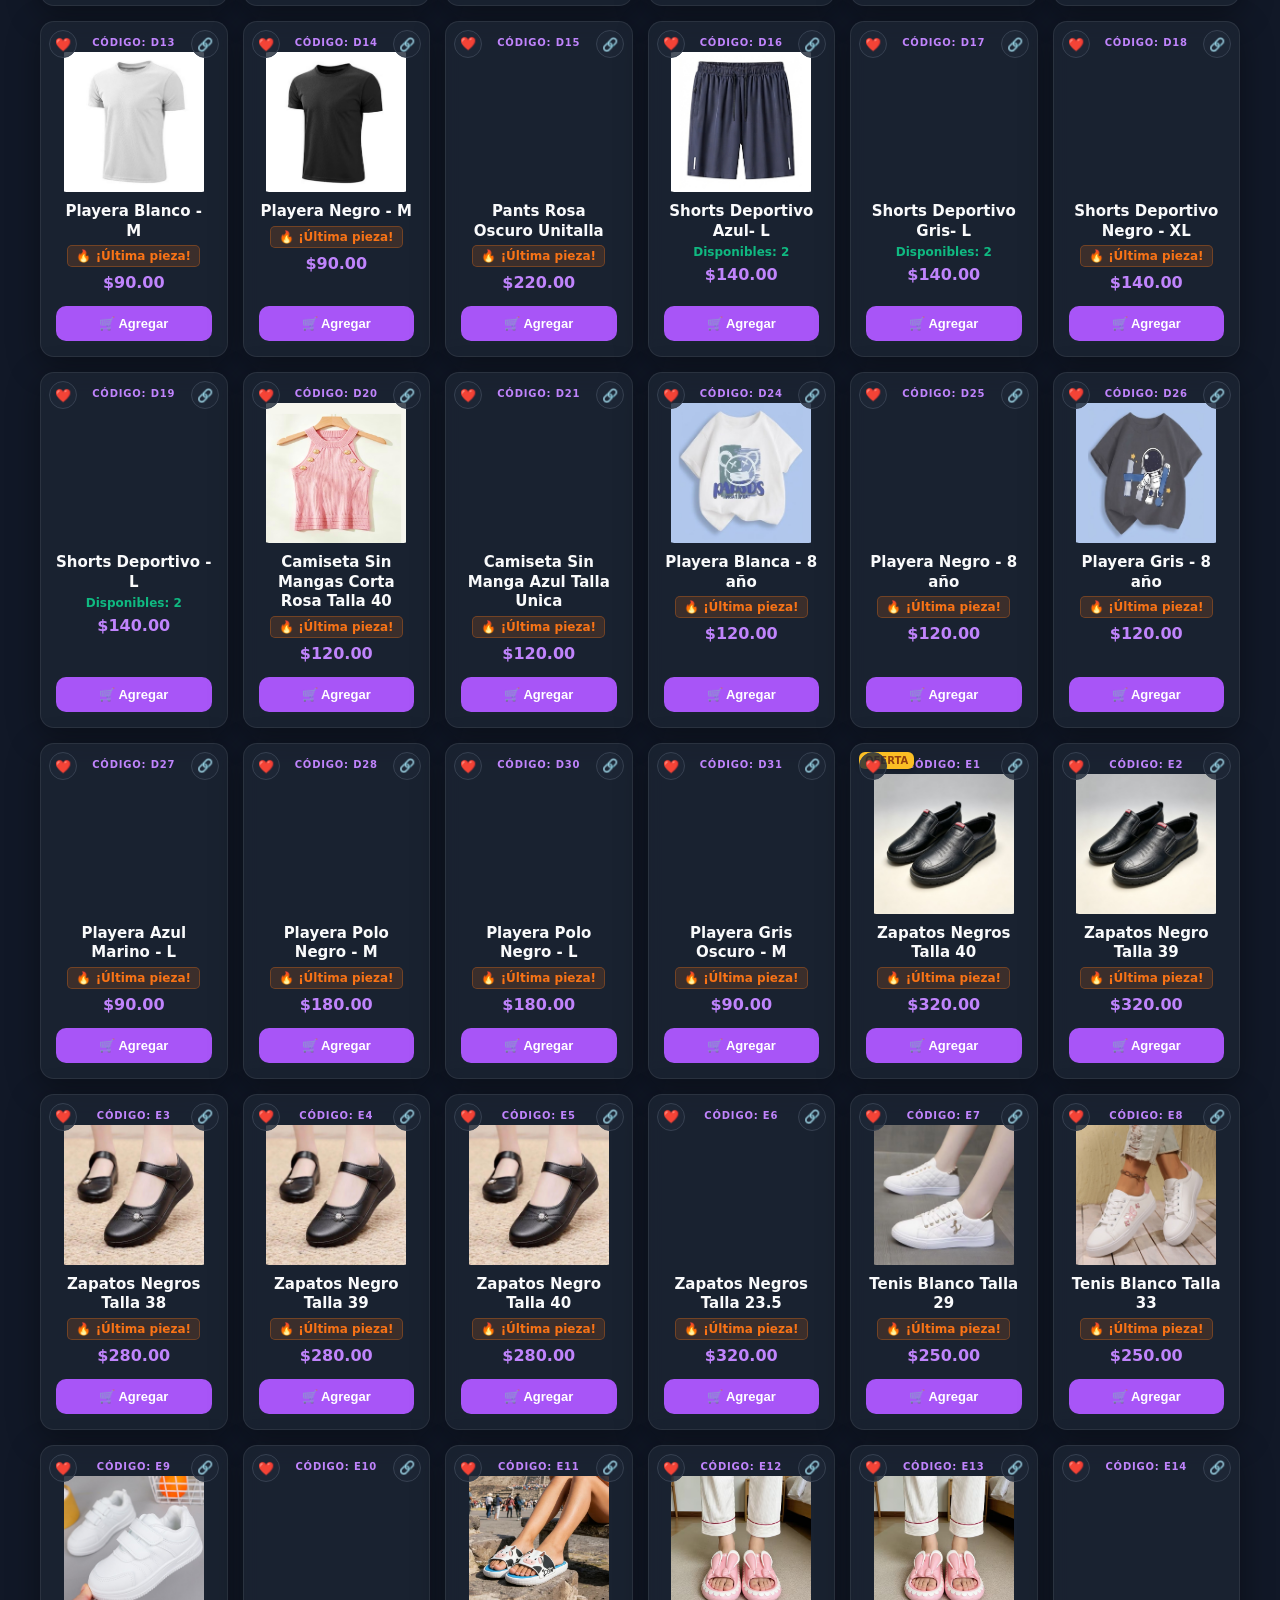
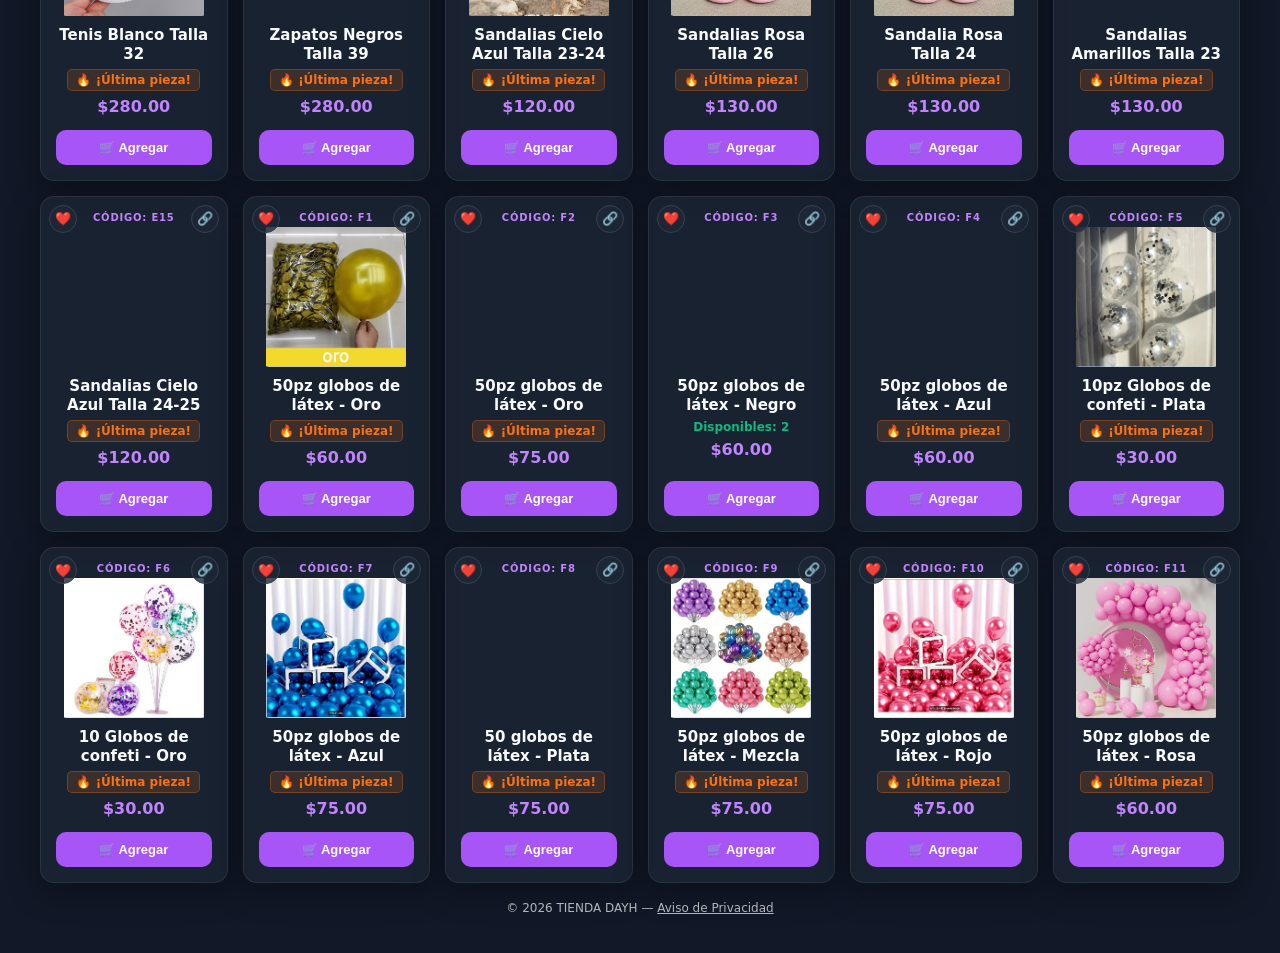
==== commit c4b7c68f: "Add files via upload" ====
--- a/index.html
+++ b/index.html
@@ -825,6 +825,42 @@
 .bienvenida-error { color: #e0453f; font-size: 13px; font-weight: 700; margin-top: 8px; }
 .bienvenida-nota { font-size: 12px; opacity: 0.75; margin: 14px 0 0 0; line-height: 1.5; }
 .bienvenida-nota a { color: var(--primary-light); }
+
+/* ==========================================================================
+   SEGUIMIENTO DEL PEDIDO
+   ========================================================================== */
+.saludo-cliente { border-radius: 22px; }
+.punto-aviso { color: #e0453f; font-size: 12px; }
+.seg-intro { margin: 4px 0 6px 0; font-size: 14px; line-height: 1.5; text-align: center; opacity: 0.85; }
+.seg-nuevo-aviso { background: rgba(47, 158, 94, 0.14); color: #1c7a45; border-radius: 12px; padding: 10px 12px; font-weight: 700; font-size: 14px; margin: 10px 0 0 0; text-align: center; }
+body.dark-mode .seg-nuevo-aviso { color: #7fd6a3; }
+.seg-pedido { border: 1px solid var(--border); border-radius: 14px; padding: 14px; margin-top: 12px; text-align: left; background: var(--card-bg); }
+.seg-pedido.seg-destacado { border-color: #2f9e5e; box-shadow: 0 0 0 3px rgba(47, 158, 94, 0.2); }
+.seg-cabecera { display: flex; justify-content: space-between; align-items: center; gap: 8px; flex-wrap: wrap; }
+.seg-folio { font-family: 'Courier New', monospace; font-size: 20px; font-weight: 800; letter-spacing: 2px; color: var(--primary-light); }
+.seg-acciones { display: flex; gap: 6px; }
+.seg-meta { font-size: 12px; opacity: 0.75; margin-top: 2px; }
+.seg-pasos { list-style: none; display: flex; padding: 0; margin: 16px 0 6px 0; }
+.seg-paso { flex: 1; text-align: center; position: relative; font-size: 11px; font-weight: 700; opacity: 0.55; }
+.seg-paso::before { content: ''; display: block; width: 24px; height: 24px; border-radius: 50%; margin: 0 auto 6px auto; background: var(--card-bg); border: 2px solid var(--border); box-sizing: border-box; position: relative; z-index: 1; color: #fff; font-size: 13px; line-height: 20px; }
+.seg-paso::after { content: ''; position: absolute; top: 11px; left: -50%; width: 100%; height: 3px; background: var(--border); z-index: 0; }
+.seg-paso:first-child::after { display: none; }
+.seg-paso.hecho, .seg-paso.actual { opacity: 1; }
+.seg-paso.hecho::before { content: '✓'; background: #2f9e5e; border-color: #2f9e5e; }
+.seg-paso.hecho::after, .seg-paso.actual::after { background: #2f9e5e; }
+.seg-paso.actual::before { border-color: #2f9e5e; box-shadow: 0 0 0 4px rgba(47, 158, 94, 0.25); }
+.seg-hora { display: block; font-weight: 500; font-size: 10px; opacity: 0.8; margin-top: 2px; }
+.seg-msg { font-size: 14px; font-weight: 700; margin: 8px 0 0 0; line-height: 1.4; }
+.seg-detalle { font-size: 12px; opacity: 0.75; margin-top: 4px; }
+.seg-cancelado { background: rgba(224, 69, 63, 0.12); color: #c0332d; border-radius: 10px; padding: 10px 12px; font-weight: 700; font-size: 14px; margin-top: 10px; line-height: 1.4; }
+body.dark-mode .seg-cancelado { color: #ff8c87; }
+.seg-espera { font-size: 14px; margin-top: 10px; line-height: 1.4; opacity: 0.9; }
+.seg-consulta { margin-top: 18px; padding-top: 14px; border-top: 1px dashed var(--border); text-align: left; font-size: 13px; }
+.seg-consulta label { display: block; margin-bottom: 6px; font-weight: 700; }
+.seg-consulta-fila { display: flex; gap: 8px; }
+.seg-consulta-fila .bienvenida-input { text-transform: uppercase; letter-spacing: 1px; }
+.seg-consulta-fila .btn { width: auto; padding: 0 18px; }
+.toast-seguimiento { display: none; position: fixed; left: 50%; bottom: 24px; transform: translateX(-50%); background: #1f2937; color: #fff; padding: 12px 18px; border-radius: 12px; font-weight: 700; font-size: 14px; z-index: 10001; box-shadow: 0 8px 26px rgba(0,0,0,0.35); max-width: 90vw; text-align: center; }
 </style>
 </head>
 
@@ -845,6 +881,7 @@
     <div id="saludo-cliente" class="saludo-cliente" style="display: none;" aria-live="polite">
         <span id="saludo-texto"></span>
         <button type="button" id="saludo-accion" class="saludo-accion"></button>
+        <button type="button" id="btn-mis-pedidos" class="saludo-accion">📦 Mis pedidos<span id="mis-pedidos-punto" class="punto-aviso" style="display: none;"> ●</span></button>
     </div>
 
     <div class="container">
@@ -1029,6 +1066,25 @@
     </div>
 
     
+    </div>
+
+    <!-- Seguimiento del pedido (Mis pedidos) -->
+    <div id="modal-seguimiento" class="modal-despacho" style="display: none;" role="dialog" aria-modal="true" aria-labelledby="seg-titulo">
+        <div class="modal-contenido" style="max-width: 520px; max-height: 90vh; overflow-y: auto;">
+            <h2 id="seg-titulo" style="margin-top: 0; text-align: center;">📦 Mis pedidos</h2>
+            <p class="seg-intro">Aquí ves en qué va tu pedido. Se actualiza solo, sin que tengas que escribirnos.</p>
+            <div id="seg-aviso-nuevo" class="seg-nuevo-aviso" style="display: none;">✅ ¡Pedido enviado! Este es tu folio: guárdalo para consultar tu pedido cuando quieras.</div>
+            <div id="seg-lista"></div>
+            <div class="seg-consulta">
+                <label for="seg-folio-input">¿Tienes un folio de otro celular?</label>
+                <div class="seg-consulta-fila">
+                    <input type="text" id="seg-folio-input" class="bienvenida-input" maxlength="9" placeholder="Ej. 7K3M-9QXP" autocomplete="off" aria-label="Folio del pedido">
+                    <button type="button" id="seg-consultar" class="btn">Consultar</button>
+                </div>
+                <div id="seg-error" class="bienvenida-error" style="display: none;"></div>
+            </div>
+            <button type="button" id="seg-cerrar" class="saludo-accion" style="margin: 16px auto 0 auto; display: block;">Cerrar</button>
+        </div>
     </div>
 
     <!-- Bienvenida: pide el nombre al entrar (opcional) -->
@@ -2699,7 +2755,9 @@
             // El pedido se escribe directo en Firebase; el POS (TIENDA_DAYH.py) lo
             // recibe en tiempo real aunque el cliente esté en cualquier red, valida
             // el stock disponible y confirma el apartado desde su lado.
+            window.__seg = { folio: generarFolioSeguimiento(), registrado: false, total: 0 };
             await dbFirebase.ref('pedidos_pendientes').push({
+                folio: window.__seg.folio,
                 cliente,
                 fecha_entrega: fecha,
                 hora_entrega: hora,
@@ -2713,6 +2771,8 @@
                 subtotal_sin_descuento: subtotalProductos,
                 total_con_descuento: totalGeneral
             });
+            window.__seg.registrado = true;
+            window.__seg.total = totalGeneral;
 
             // Si se usó un cupón, se registra el uso en Firebase (transacción atómica,
             // así aunque dos personas lo usen casi al mismo tiempo el conteo no se pierde).
@@ -2742,6 +2802,10 @@
         localStorage.setItem("nombre_cliente_dayh", cliente);
         window.open(`https://wa.me/${TELEFONO_WHATSAPP}?text=${encodeURIComponent(textoMensajeWhatsApp)}`, '_blank');
         if(btnEnviar) { btnEnviar.innerText = textoOriginal; btnEnviar.disabled = false; }
+        if (window.__seg && window.__seg.registrado && typeof window.seguimientoPedidoRegistrado === 'function') {
+            try { window.seguimientoPedidoRegistrado(window.__seg.folio, window.__seg.total); } catch (e) { console.error('Seguimiento:', e); }
+            window.__seg = null;
+        }
     }
 }
 
@@ -2916,5 +2980,254 @@
         });
     })();
     </script>
+
+    <script>
+    // =====================================================================
+    // SEGUIMIENTO DEL PEDIDO
+    // Al confirmar un pedido se genera un folio de 8 caracteres. El POS publica en
+    // Firebase (seguimiento/<folio>) solo el ESTADO del pedido, sin nombre, teléfono
+    // ni dirección. Esta página escucha ese estado y se lo muestra al cliente.
+    // =====================================================================
+    (function () {
+        const CLAVE_PEDIDOS = 'dayh_mis_pedidos';
+        const PASOS = [
+            { id: 'recibido', texto: 'Recibido' },
+            { id: 'preparando', texto: 'En preparación' },
+            { id: 'listo', texto: 'Listo' },
+            { id: 'entregado', texto: 'Entregado' }
+        ];
+        const ALFABETO = 'ABCDEFGHJKMNPQRSTUVWXYZ23456789';   // sin 0/O ni 1/I/L para no confundir
+        const MAX_PEDIDOS = 10;
+        const VIGENCIA_MS = 60 * 24 * 3600 * 1000;
+        const ESPERA_TIENDA_MS = 24 * 3600 * 1000;
+        const MENSAJES_AVISO = {
+            recibido: '✅ La tienda recibió tu pedido',
+            preparando: '🛠️ Estamos preparando tu pedido',
+            listo: '📦 ¡Tu pedido está listo!',
+            entregado: '🎉 Pedido entregado. ¡Gracias por tu compra!',
+            cancelado: '⚠️ Tu pedido fue cancelado'
+        };
+
+        const $ = (id) => document.getElementById(id);
+        let pedidos = [];
+        const datos = {};      // folio -> datos de Firebase (null = aún no existe, undefined = consultando)
+        const escuchas = {};   // folio -> referencia activa
+        let modalAbierto = false;
+
+        function el(tag, clase, texto) {
+            const e = document.createElement(tag);
+            if (clase) e.className = clase;
+            if (texto !== undefined) e.textContent = texto;
+            return e;
+        }
+        const verFolio = (f) => f.slice(0, 4) + '-' + f.slice(4);
+        const dinero = (n) => (typeof formatearDinero === 'function') ? formatearDinero(n) : '$' + Number(n).toFixed(2);
+
+        window.generarFolioSeguimiento = function () {
+            const bytes = new Uint8Array(8);
+            if (window.crypto && window.crypto.getRandomValues) window.crypto.getRandomValues(bytes);
+            else for (let i = 0; i < 8; i++) bytes[i] = Math.floor(Math.random() * 256);
+            let f = '';
+            for (let i = 0; i < 8; i++) f += ALFABETO[bytes[i] % ALFABETO.length];
+            return f;
+        };
+
+        function cargar() {
+            try { pedidos = JSON.parse(localStorage.getItem(CLAVE_PEDIDOS) || '[]'); } catch (e) { pedidos = []; }
+            if (!Array.isArray(pedidos)) pedidos = [];
+            const limite = Date.now() - VIGENCIA_MS;
+            pedidos = pedidos.filter(p => p && /^[A-Z0-9]{8}$/.test(p.folio) && new Date(p.fecha || p.agregado || Date.now()).getTime() > limite).slice(0, MAX_PEDIDOS);
+        }
+        function guardar() { try { localStorage.setItem(CLAVE_PEDIDOS, JSON.stringify(pedidos)); } catch (e) { /* sin almacenamiento */ } }
+
+        function horaCorta(ms) {
+            const d = new Date(ms);
+            const hora = d.toLocaleTimeString('es-MX', { hour: 'numeric', minute: '2-digit' });
+            if (d.toDateString() === new Date().toDateString()) return 'hoy ' + hora;
+            return d.toLocaleDateString('es-MX', { day: 'numeric', month: 'short' }) + ', ' + hora;
+        }
+
+        function toast(texto) {
+            let t = $('toast-seguimiento');
+            if (!t) { t = el('div', 'toast-seguimiento'); t.id = 'toast-seguimiento'; t.setAttribute('role', 'status'); document.body.appendChild(t); }
+            t.textContent = texto;
+            t.style.display = 'block';
+            clearTimeout(toast._t);
+            toast._t = setTimeout(() => { t.style.display = 'none'; }, 7000);
+        }
+
+        function ponerPunto(visible) { const p = $('mis-pedidos-punto'); if (p) p.style.display = visible ? 'inline' : 'none'; }
+
+        function mostrarError(texto) {
+            const e = $('seg-error');
+            e.textContent = texto;
+            e.style.display = texto ? 'block' : 'none';
+        }
+
+        function dejarDeEscuchar(folio) {
+            if (escuchas[folio]) { try { escuchas[folio].off('value'); } catch (e) { /* ya cerrada */ } delete escuchas[folio]; }
+        }
+
+        function escuchar(folio) {
+            if (escuchas[folio]) return;
+            if (typeof dbFirebase === 'undefined' || !dbFirebase) { datos[folio] = { error: true }; return; }
+            const ref = dbFirebase.ref('seguimiento/' + folio);
+            escuchas[folio] = ref;
+            ref.on('value', (snap) => {
+                const nuevo = snap.val();
+                const previo = datos[folio];
+                const pedido = pedidos.find(p => p.folio === folio);
+                if (nuevo === null && pedido && pedido.consulta) {   // folio escrito a mano que no existe
+                    quitar(folio);
+                    mostrarError('No encontramos ese folio. Revisa que esté bien escrito.');
+                    return;
+                }
+                datos[folio] = nuevo;
+                if (nuevo && previo !== undefined && (previo === null || previo.estado !== nuevo.estado)) {
+                    if (!modalAbierto) { toast((MENSAJES_AVISO[nuevo.estado] || 'Tu pedido se actualizó') + ' · ' + verFolio(folio)); ponerPunto(true); }
+                }
+                pintar();
+                if (nuevo && (nuevo.estado === 'entregado' || nuevo.estado === 'cancelado')) dejarDeEscuchar(folio);
+            }, () => {
+                datos[folio] = { error: true };
+                pintar();
+            });
+        }
+
+        function quitar(folio) {
+            dejarDeEscuchar(folio);
+            delete datos[folio];
+            pedidos = pedidos.filter(p => p.folio !== folio);
+            guardar();
+            pintar();
+        }
+
+        function copiar(folio, boton) {
+            const texto = verFolio(folio);
+            const listo = () => { const t = boton.textContent; boton.textContent = '¡Copiado!'; setTimeout(() => { boton.textContent = t; }, 1500); };
+            if (navigator.clipboard && navigator.clipboard.writeText) navigator.clipboard.writeText(texto).then(listo, () => {});
+        }
+
+        function mensajeDe(d) {
+            const domicilio = d.modalidad === 'Domicilio';
+            switch (d.estado) {
+                case 'recibido': return 'Recibimos tu pedido. Pronto lo empezamos a preparar.';
+                case 'preparando': return 'Estamos preparando tu pedido.';
+                case 'listo': return domicilio ? 'Tu pedido está listo y saldrá a tu domicilio en el horario acordado.' : 'Tu pedido está listo. Ya puedes pasar por él a la tienda.';
+                case 'entregado': return '¡Pedido entregado! Gracias por tu compra.';
+                default: return '';
+            }
+        }
+
+        function tarjeta(p, destacado) {
+            const cont = el('div', 'seg-pedido' + (destacado ? ' seg-destacado' : ''));
+            const cab = el('div', 'seg-cabecera');
+            cab.appendChild(el('span', 'seg-folio', verFolio(p.folio)));
+            const acc = el('span', 'seg-acciones');
+            const bCopiar = el('button', 'saludo-accion', 'Copiar'); bCopiar.type = 'button';
+            bCopiar.addEventListener('click', () => copiar(p.folio, bCopiar));
+            const bQuitar = el('button', 'saludo-accion', 'Quitar'); bQuitar.type = 'button';
+            bQuitar.addEventListener('click', () => quitar(p.folio));
+            acc.appendChild(bCopiar); acc.appendChild(bQuitar); cab.appendChild(acc);
+            cont.appendChild(cab);
+
+            const meta = [];
+            if (p.fecha) meta.push(new Date(p.fecha).toLocaleDateString('es-MX', { day: 'numeric', month: 'short', year: 'numeric' }));
+            if (typeof p.total === 'number') meta.push(dinero(p.total));
+            if (meta.length) cont.appendChild(el('div', 'seg-meta', meta.join(' · ')));
+
+            const d = datos[p.folio];
+            if (d === undefined) {
+                cont.appendChild(el('div', 'seg-espera', 'Consultando…'));
+            } else if (d && d.error) {
+                cont.appendChild(el('div', 'seg-espera', 'No pudimos consultar el estado en este momento. Revisa tu conexión e inténtalo de nuevo más tarde.'));
+            } else if (d === null) {
+                const reciente = !p.fecha || (Date.now() - new Date(p.fecha).getTime()) < ESPERA_TIENDA_MS;
+                cont.appendChild(el('div', 'seg-espera', reciente
+                    ? 'Tu pedido fue enviado. En cuanto la tienda lo reciba, su estado aparecerá aquí.'
+                    : 'No encontramos información de este pedido. Puedes quitarlo de la lista.'));
+            } else if (d.estado === 'cancelado') {
+                cont.appendChild(el('div', 'seg-cancelado', 'Este pedido fue cancelado. Si tienes dudas, escríbenos por WhatsApp.'));
+            } else {
+                const actual = Math.max(0, PASOS.findIndex(x => x.id === d.estado));
+                const finalizado = (d.estado === 'entregado');
+                const ol = el('ol', 'seg-pasos');
+                PASOS.forEach((paso, i) => {
+                    const li = el('li', 'seg-paso' + ((i < actual || finalizado) ? ' hecho' : (i === actual ? ' actual' : '')), paso.texto);
+                    if (i <= actual && typeof d['t_' + paso.id] === 'number') li.appendChild(el('span', 'seg-hora', horaCorta(d['t_' + paso.id])));
+                    ol.appendChild(li);
+                });
+                cont.appendChild(ol);
+                cont.appendChild(el('div', 'seg-msg', mensajeDe(d)));
+                const partes = [];
+                if (d.fecha_entrega) partes.push('Entrega: ' + d.fecha_entrega + (d.hora_entrega ? ' ' + d.hora_entrega : ''));
+                if (d.modalidad) partes.push(d.modalidad === 'Domicilio' ? 'A domicilio' : 'En tienda');
+                if (typeof d.articulos === 'number') partes.push(d.articulos + (d.articulos === 1 ? ' producto' : ' productos'));
+                if (partes.length) cont.appendChild(el('div', 'seg-detalle', partes.join(' · ')));
+            }
+            return cont;
+        }
+
+        let destacadoActual = '';
+        function pintar() {
+            const lista = $('seg-lista');
+            if (!lista) return;
+            lista.textContent = '';
+            if (!pedidos.length) {
+                lista.appendChild(el('p', 'seg-espera', 'Todavía no tienes pedidos en este celular. Cuando hagas uno, aquí verás en qué va.'));
+                return;
+            }
+            pedidos.forEach(p => lista.appendChild(tarjeta(p, p.folio === destacadoActual)));
+        }
+
+        function abrir(destacar) {
+            destacadoActual = destacar || '';
+            $('seg-aviso-nuevo').style.display = destacar ? 'block' : 'none';
+            mostrarError('');
+            pintar();
+            $('modal-seguimiento').style.display = 'flex';
+            modalAbierto = true;
+            ponerPunto(false);
+            setTimeout(() => $('seg-cerrar').focus(), 60);
+        }
+        function cerrar() { $('modal-seguimiento').style.display = 'none'; modalAbierto = false; destacadoActual = ''; }
+
+        function consultar() {
+            const folio = ($('seg-folio-input').value || '').toUpperCase().replace(/[^A-Z0-9]/g, '');
+            if (folio.length !== 8) { mostrarError('El folio tiene 8 letras y números, por ejemplo 7K3M-9QXP.'); return; }
+            mostrarError('');
+            $('seg-folio-input').value = '';
+            if (!pedidos.some(p => p.folio === folio)) {
+                pedidos.unshift({ folio: folio, fecha: null, agregado: new Date().toISOString(), total: null, consulta: true });
+                pedidos = pedidos.slice(0, MAX_PEDIDOS);
+                guardar();
+                escuchar(folio);
+            }
+            pintar();
+        }
+
+        // La página llama a esta función cuando el pedido ya quedó registrado en Firebase
+        window.seguimientoPedidoRegistrado = function (folio, total) {
+            if (!/^[A-Z0-9]{8}$/.test(folio)) return;
+            pedidos = pedidos.filter(p => p.folio !== folio);
+            pedidos.unshift({ folio: folio, fecha: new Date().toISOString(), total: (typeof total === 'number') ? total : null });
+            pedidos = pedidos.slice(0, MAX_PEDIDOS);
+            guardar();
+            escuchar(folio);
+            // Después de pedir, se regresa al catálogo (ahí está el botón "Mis pedidos") y se muestra el folio
+            if (typeof mostrarVistaCatalogo === 'function') { try { mostrarVistaCatalogo(); } catch (e) { /* no crítico */ } }
+            abrir(folio);
+        };
+
+        $('btn-mis-pedidos').addEventListener('click', () => abrir(''));
+        $('seg-cerrar').addEventListener('click', cerrar);
+        $('seg-consultar').addEventListener('click', consultar);
+        $('seg-folio-input').addEventListener('keydown', (e) => { if (e.key === 'Enter') { e.preventDefault(); consultar(); } });
+        document.addEventListener('keydown', (e) => { if (e.key === 'Escape' && modalAbierto) cerrar(); });
+
+        cargar();
+        pedidos.forEach(p => escuchar(p.folio));
+    })();
+    </script>
 </body>
 </html>
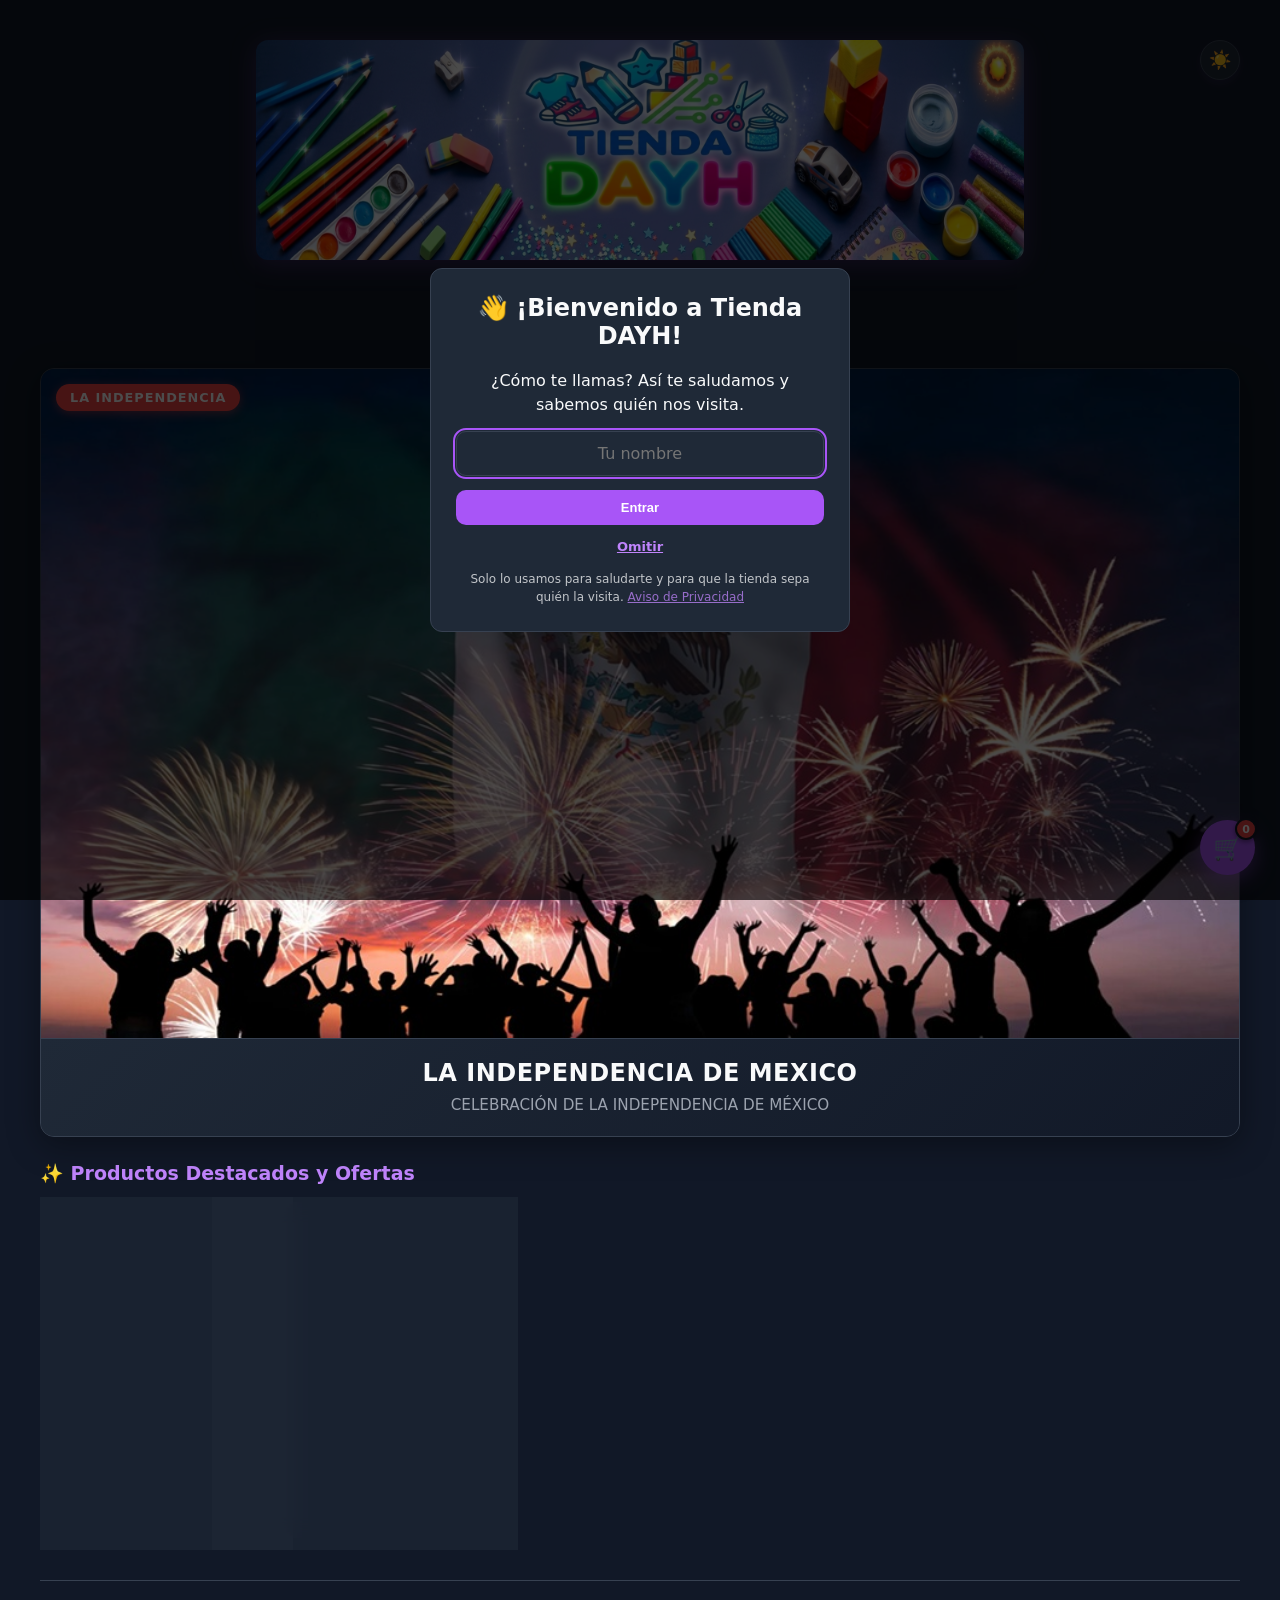
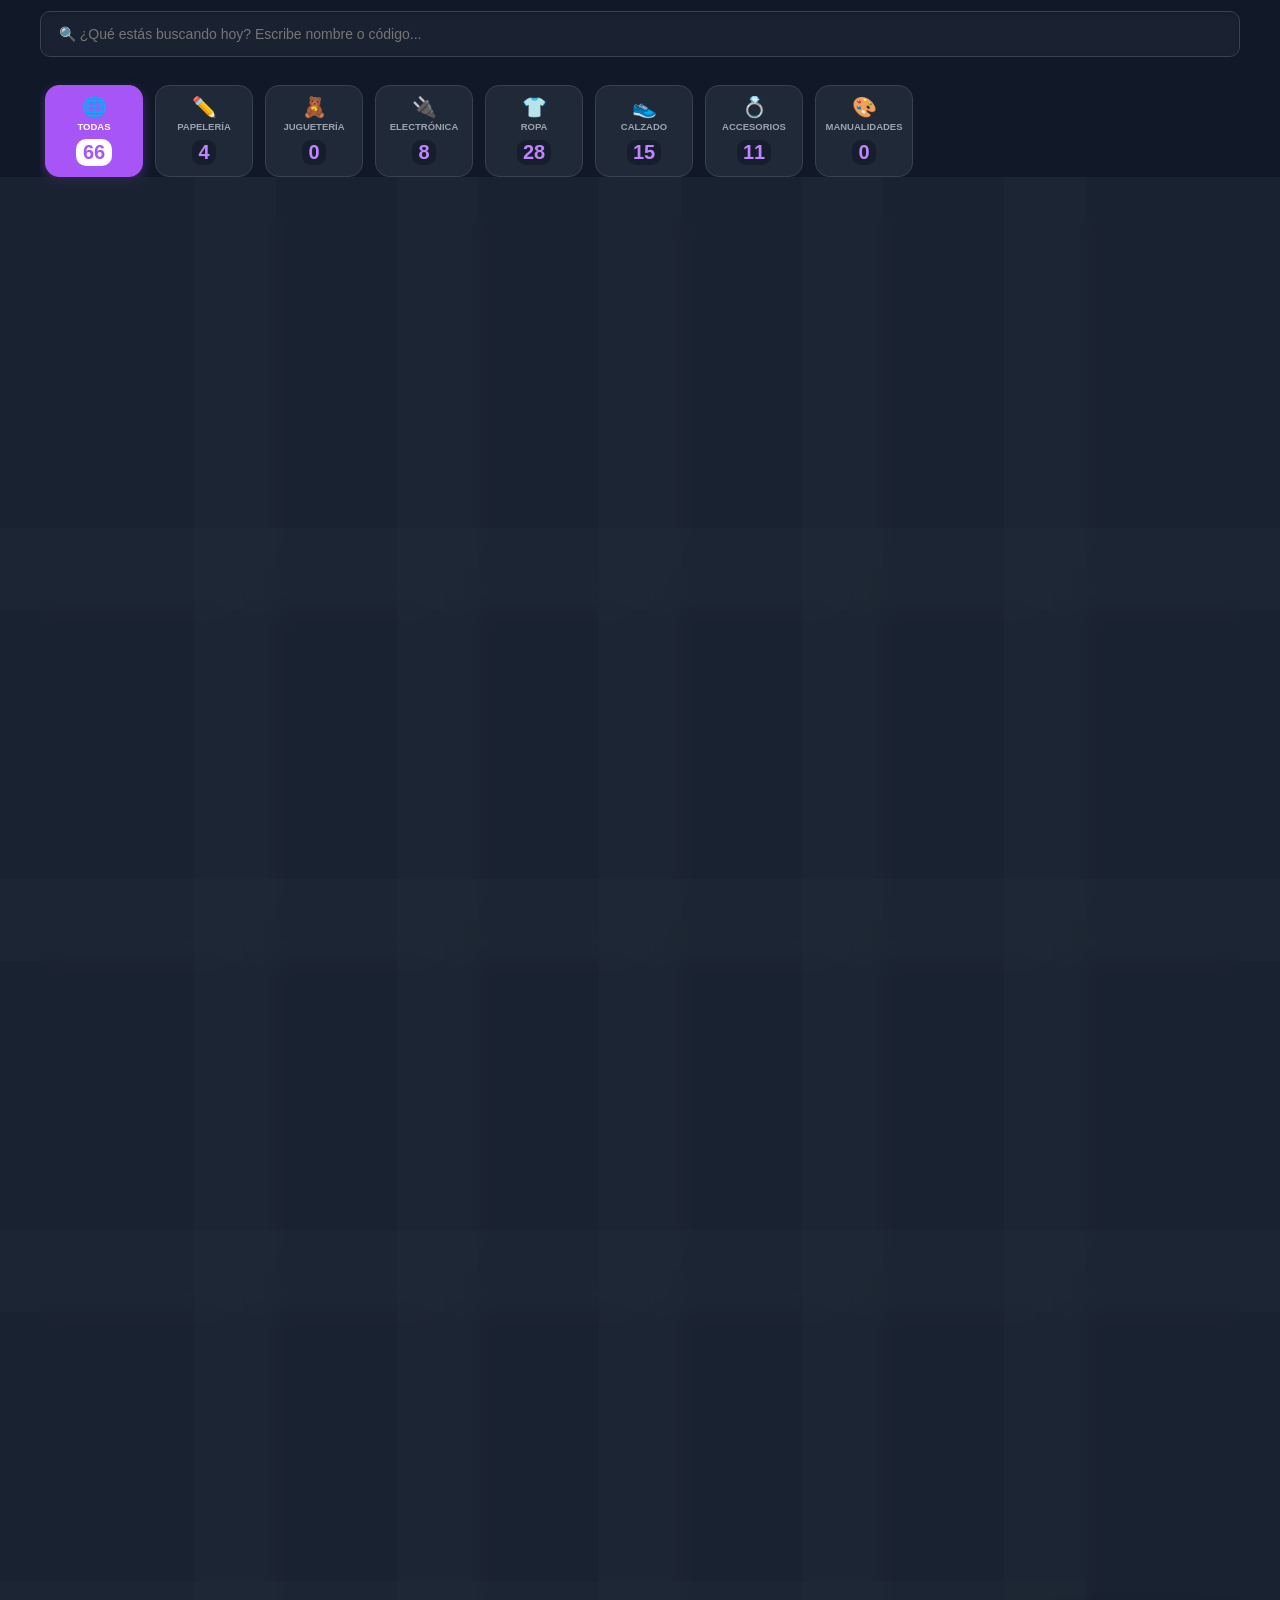
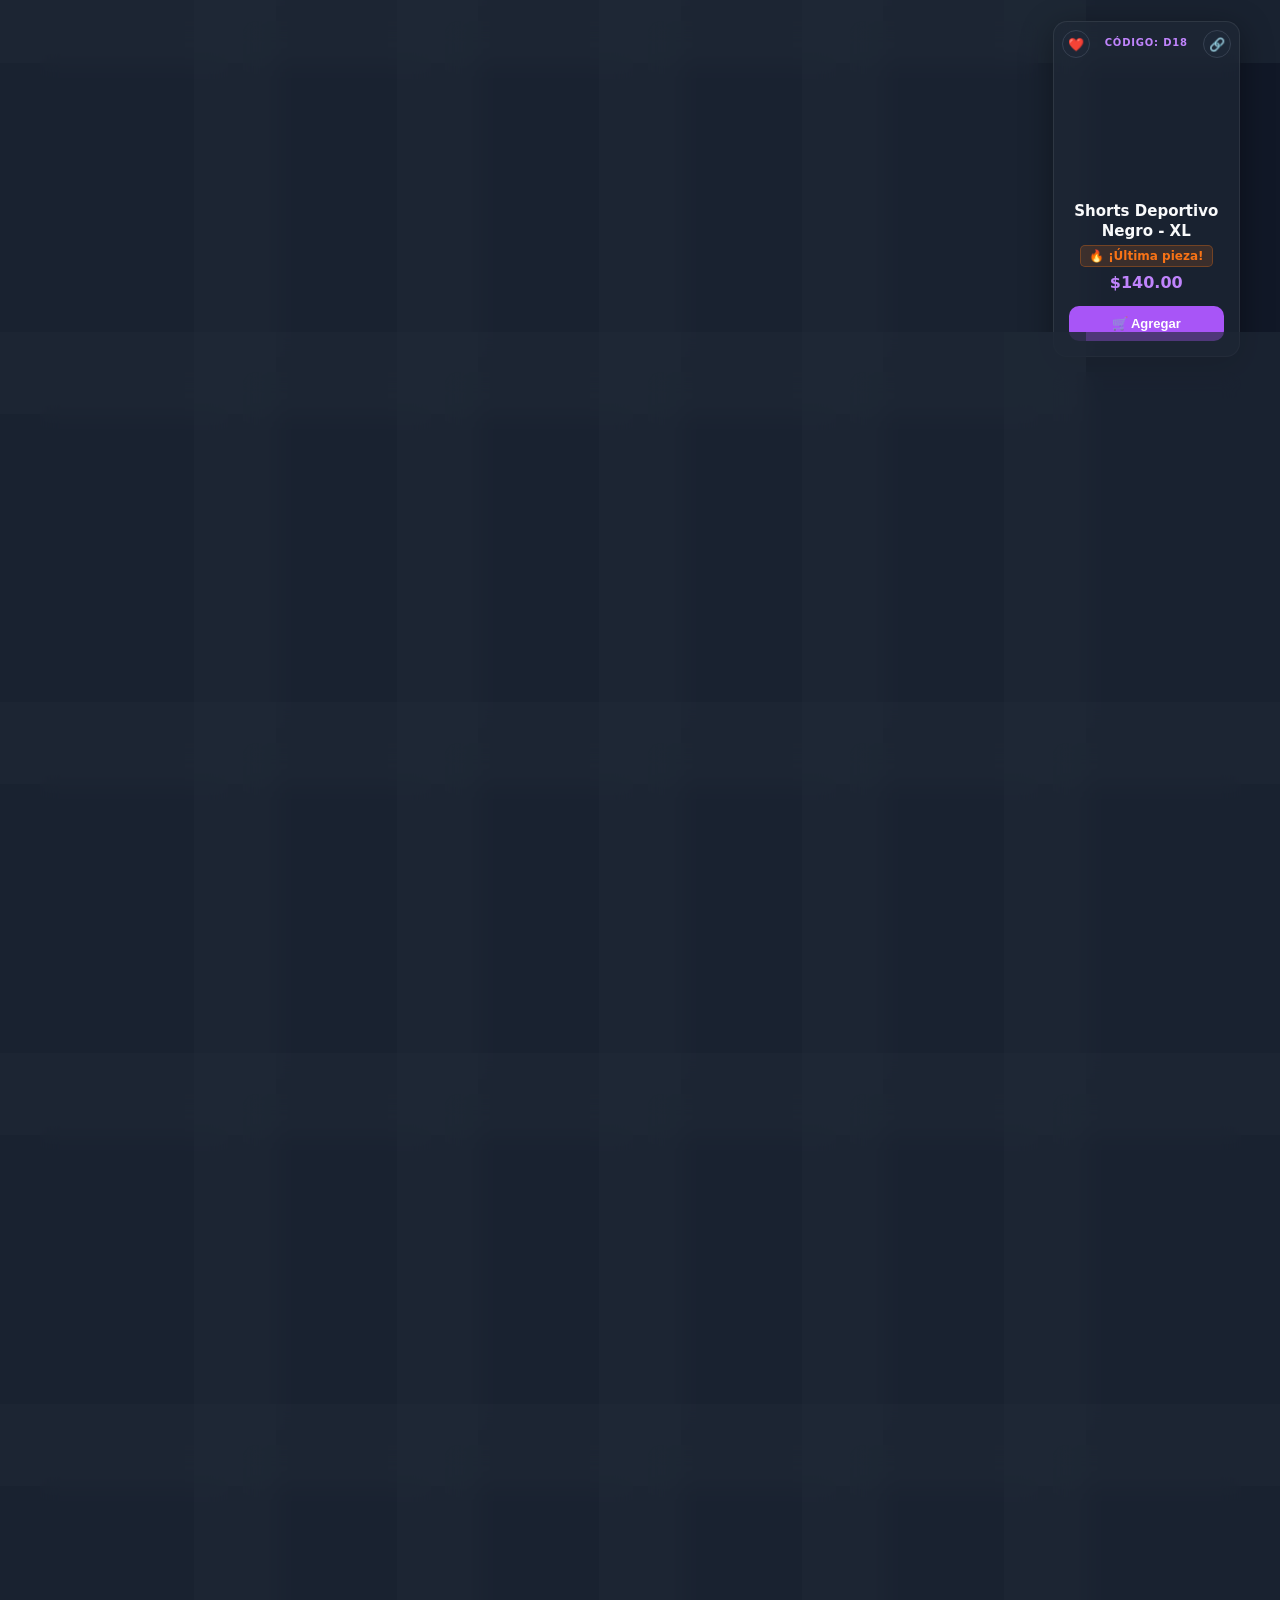
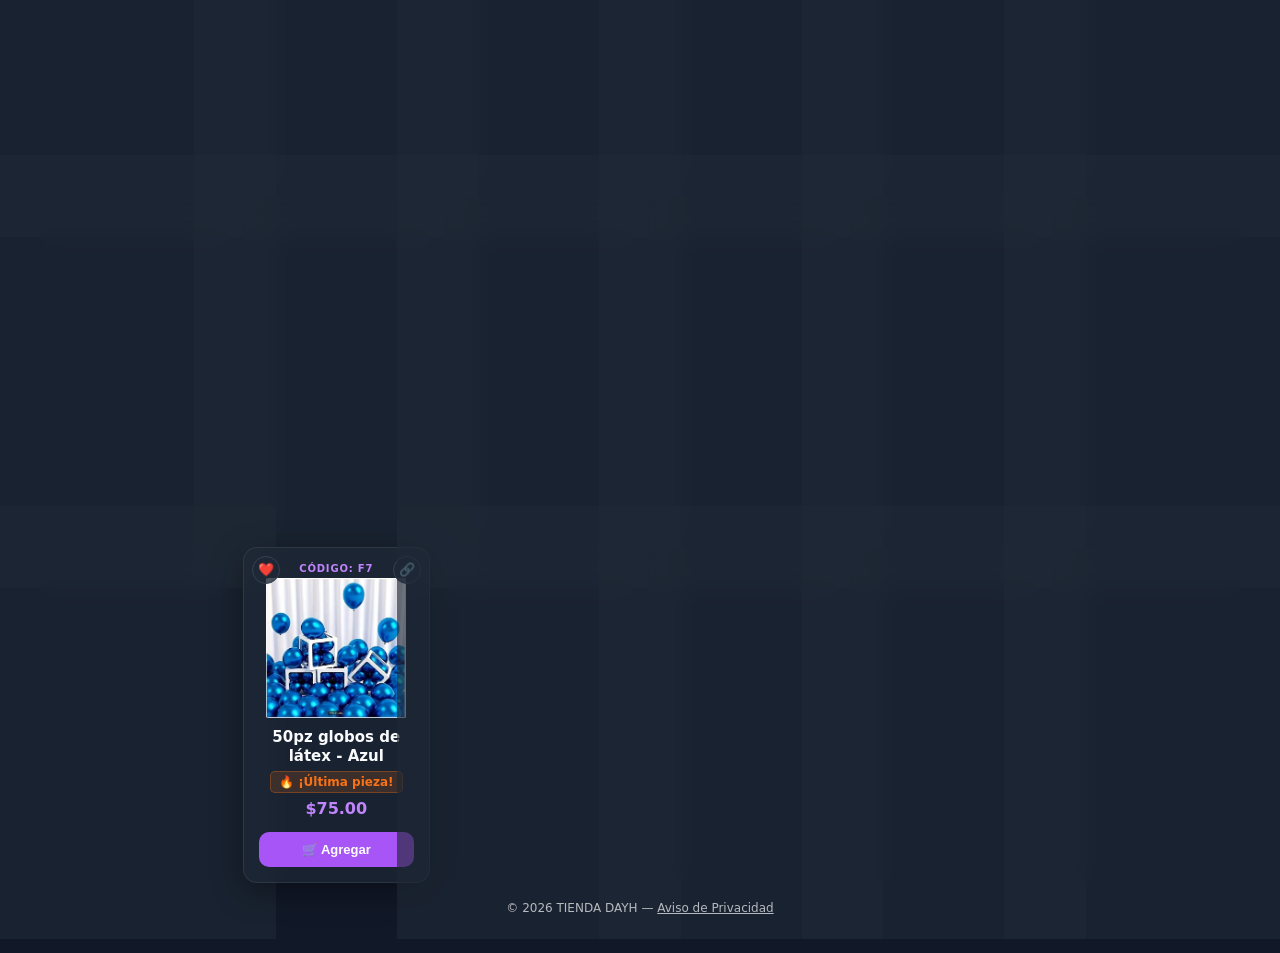
==== commit 76067c57: "Add files via upload" ====
--- a/index.html
+++ b/index.html
@@ -1565,6 +1565,32 @@
             }
         });
 
+        // Productos que el POS ELIMINO: ya no vienen en Firebase, hay que quitarlos
+        // tambien de aqui. Antes este listener solo agregaba y actualizaba, por eso
+        // un producto borrado seguia en pantalla hasta recargar la pagina.
+        const codigosVigentes = new Set(productosFirebase.map(p => p.codigo));
+        const eliminados = INVENTARIO_GLOBAL.filter(p => !codigosVigentes.has(p.codigo));
+        if (eliminados.length) {
+            INVENTARIO_GLOBAL = INVENTARIO_GLOBAL.filter(p => codigosVigentes.has(p.codigo));
+
+            // Si alguno estaba en el carrito del cliente, se saca y se le avisa.
+            const enCarrito = eliminados.filter(e => carrito.some(i => i.codigo === e.codigo));
+            if (enCarrito.length) {
+                carrito = carrito.filter(i => codigosVigentes.has(i.codigo));
+                guardarCarritoEnLocalStorage();
+                mostrarNotificacionFlotante(
+                    `⚠️ Ya no está disponible: ${enCarrito.map(e => e.articulo).join(', ')}`,
+                    6000, '#7f1d1d');
+            }
+
+            // Y de su lista de deseos (si no, el contador se quedaba contando fantasmas).
+            const wishAntes = WISHLIST_GLOBAL.length;
+            WISHLIST_GLOBAL = WISHLIST_GLOBAL.filter(c => codigosVigentes.has(c));
+            if (WISHLIST_GLOBAL.length !== wishAntes) {
+                localStorage.setItem('wishlist_tienda', JSON.stringify(WISHLIST_GLOBAL));
+            }
+        }
+
         INVENTARIO_GLOBAL.sort(compararCodigosNatural);
         localStorage.setItem('inventario_tienda_real', JSON.stringify(INVENTARIO_GLOBAL));
         actualizarContadoresCategorias();
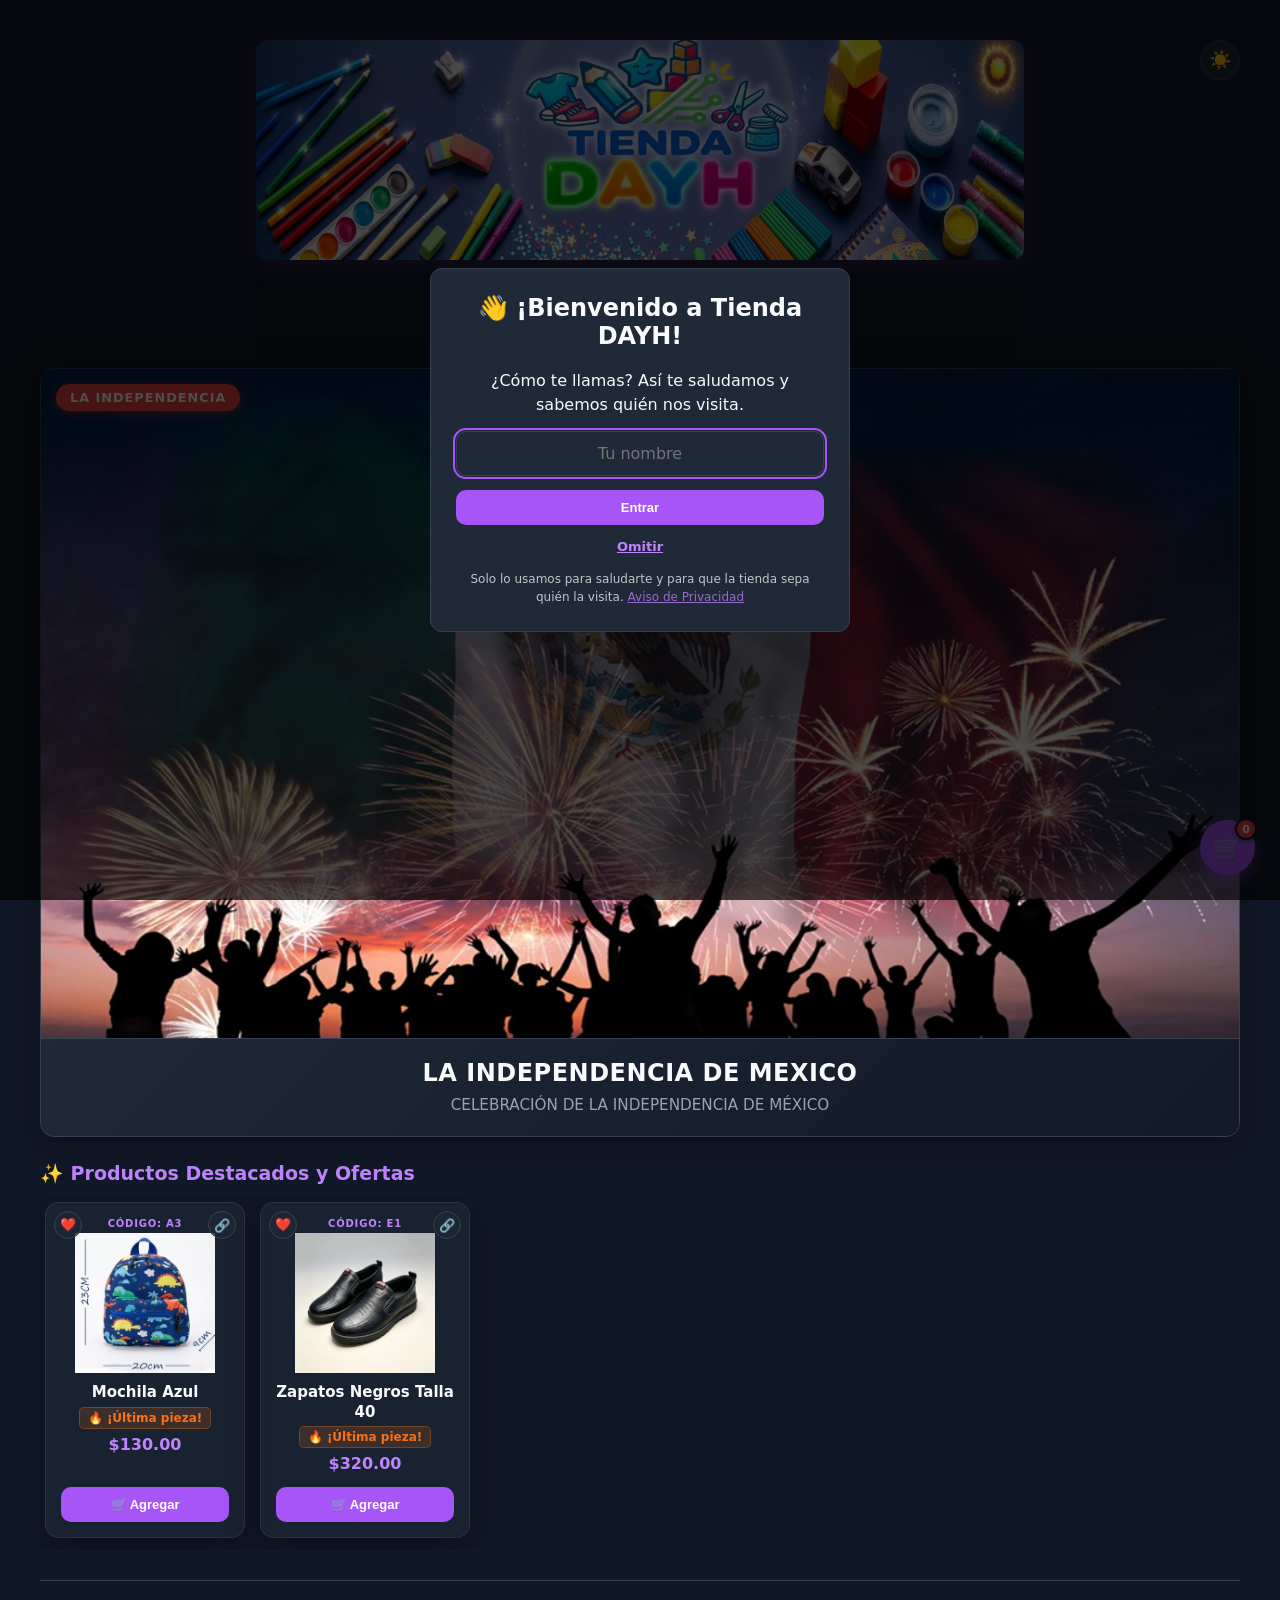
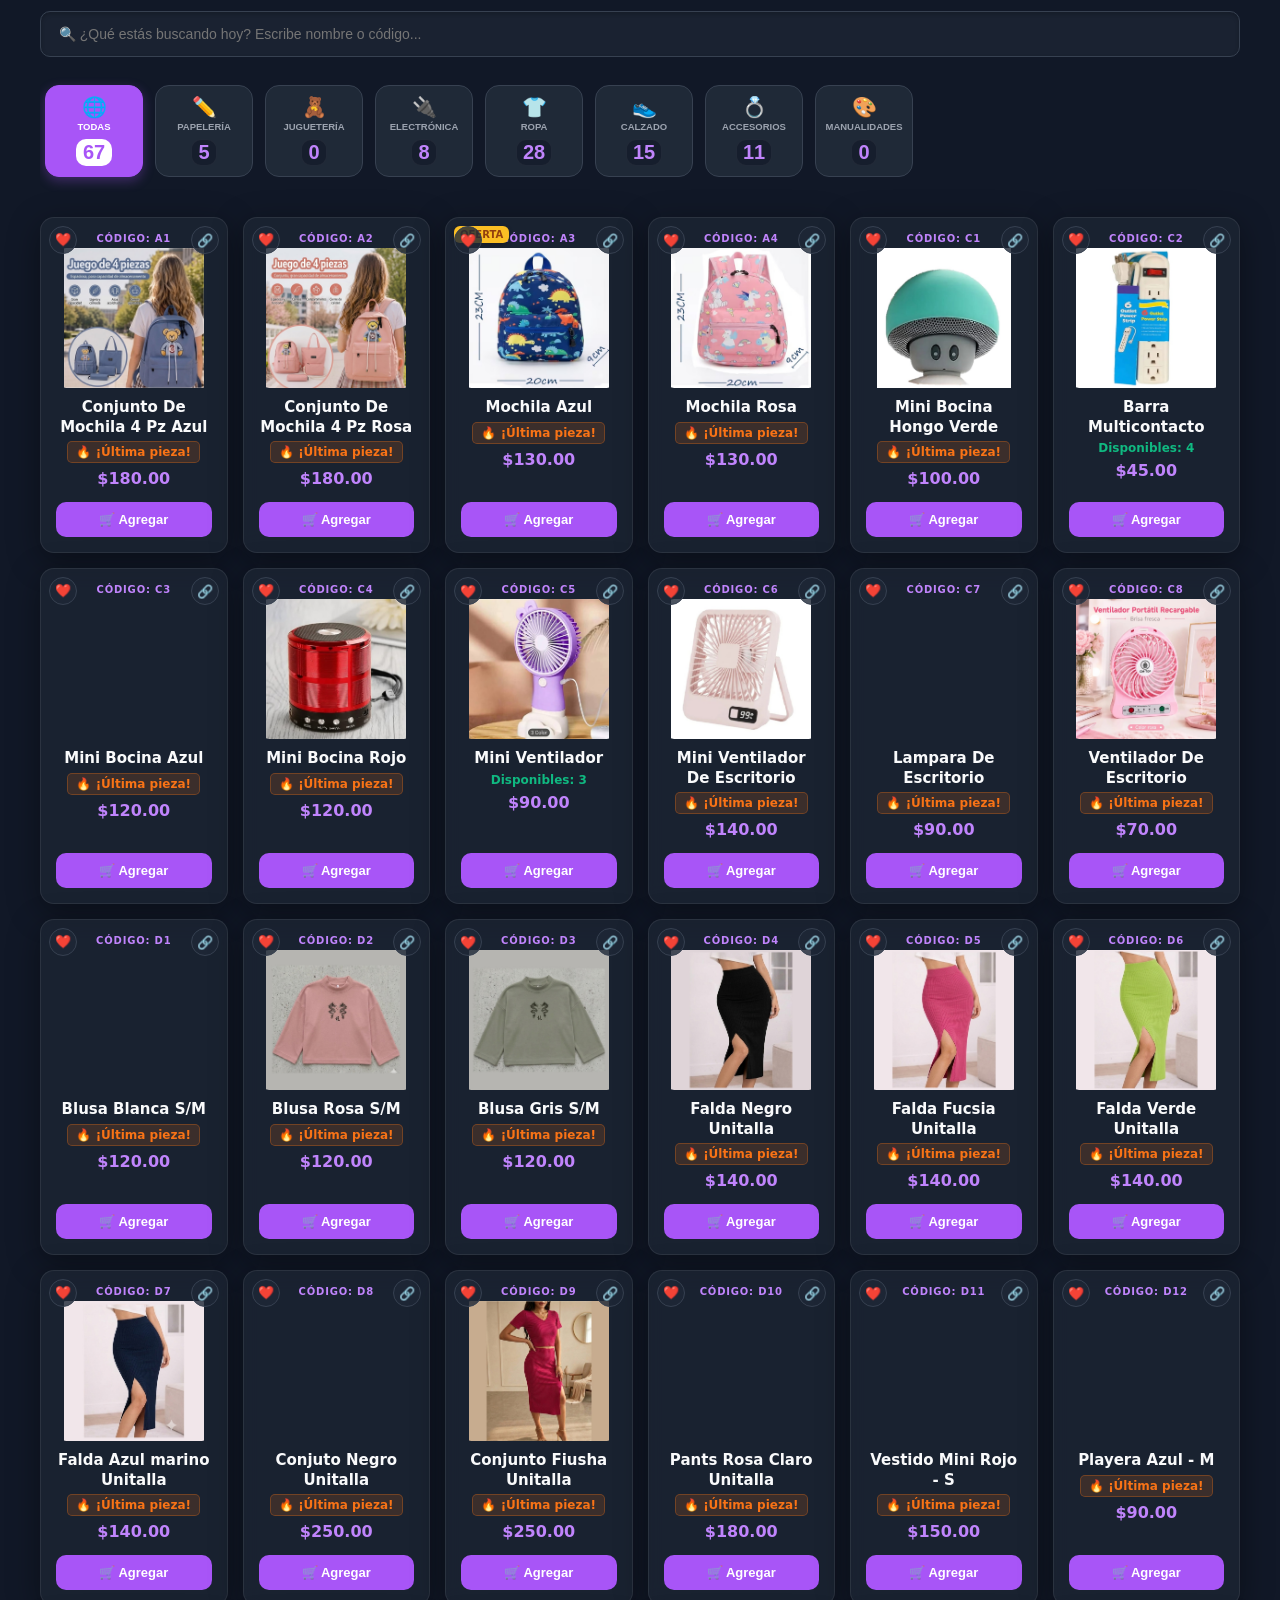
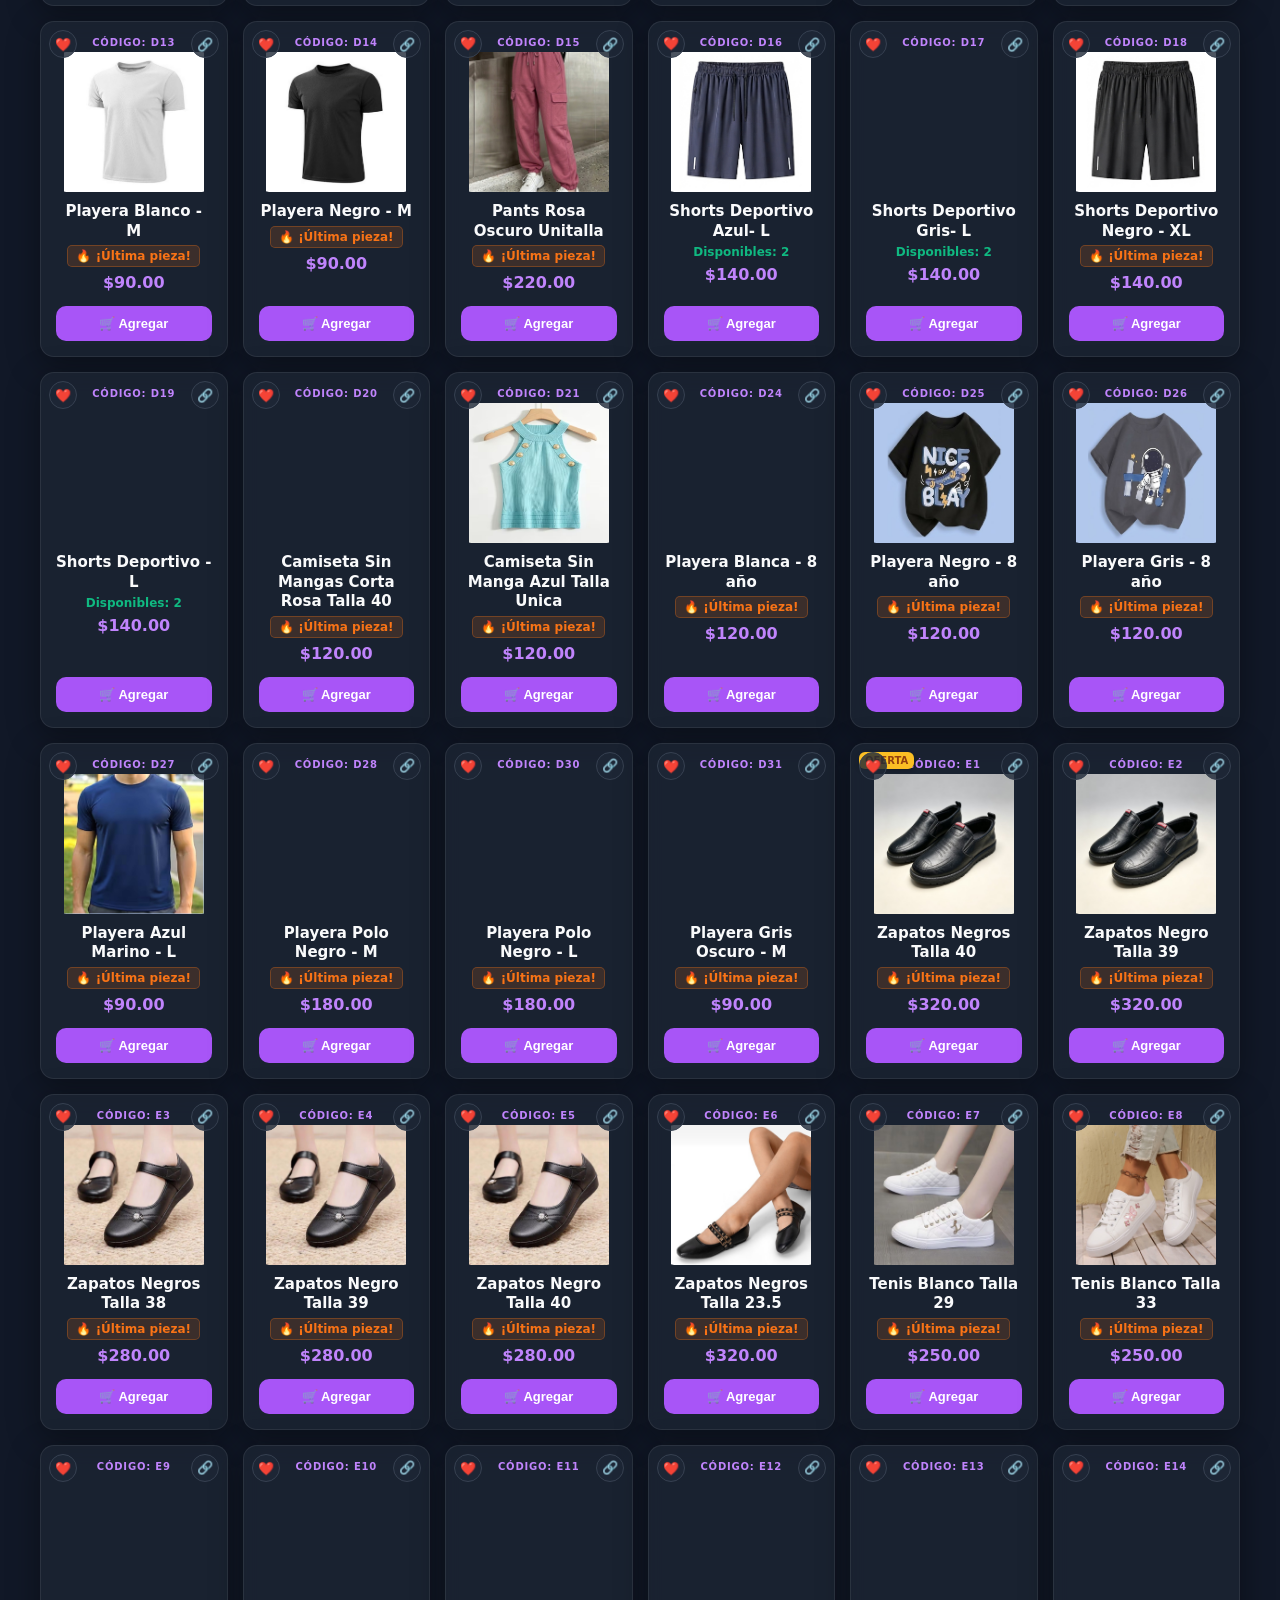
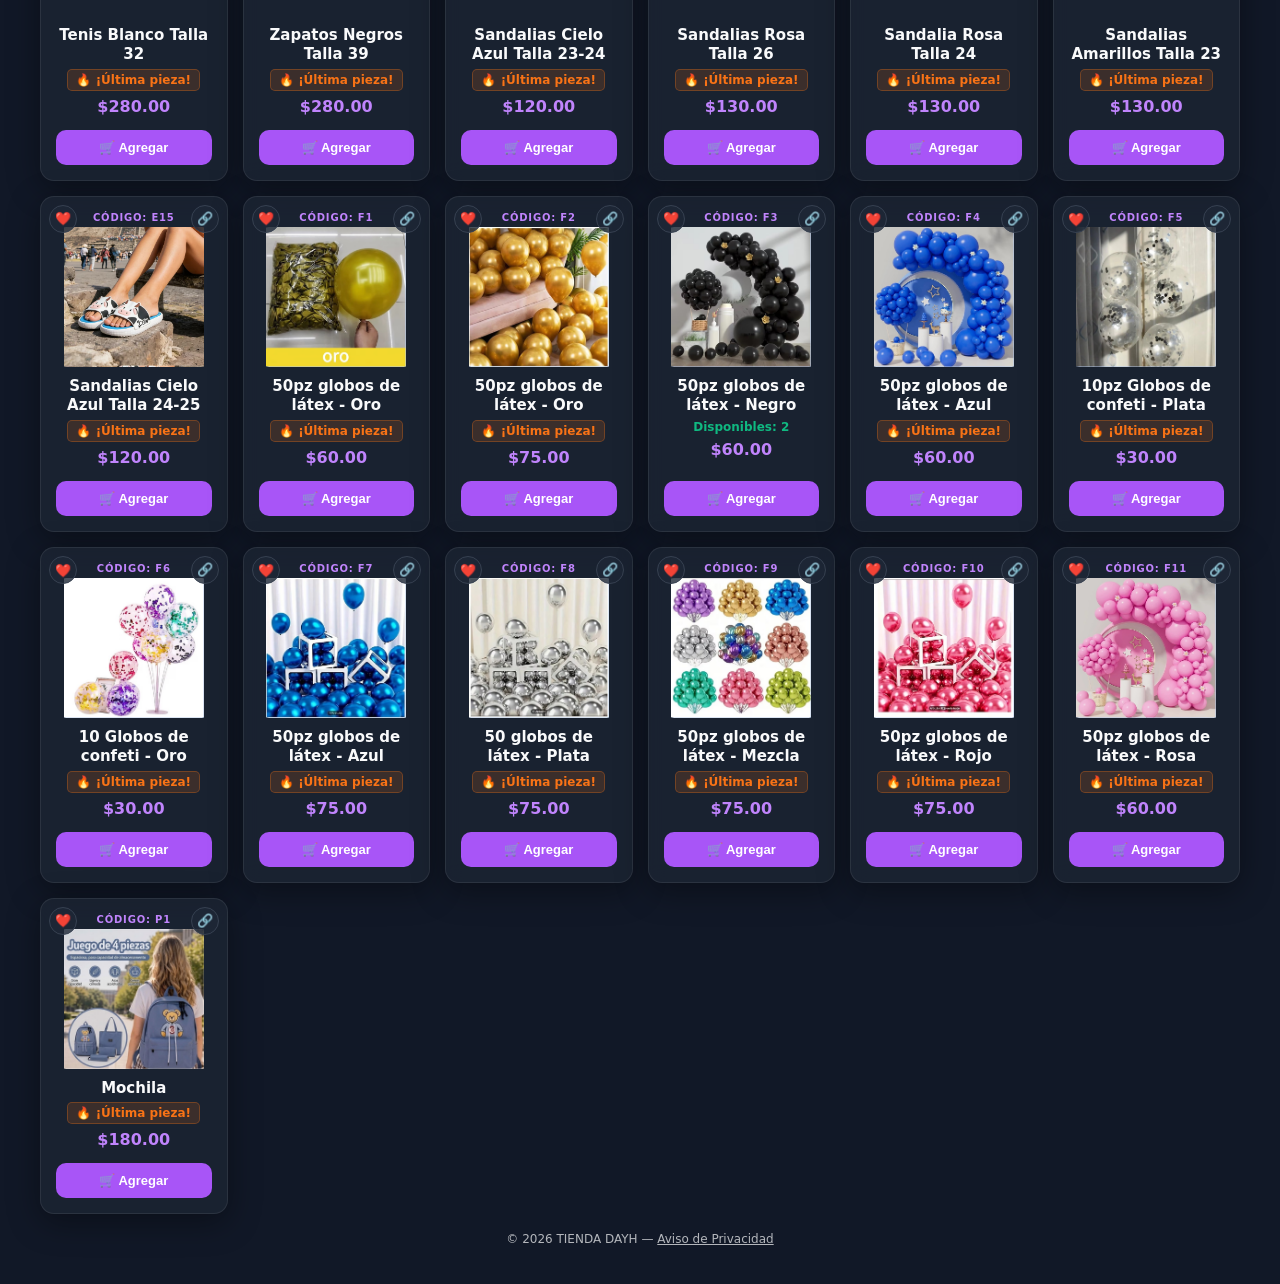
==== commit a8362335: "Add files via upload" ====
--- a/index.html
+++ b/index.html
@@ -1698,6 +1698,35 @@
     }
 }
 
+// Cuando el POS agrega un producto, Firebase lo publica al instante pero la foto
+// viaja por GitHub Pages y tarda 1-3 min en estar disponible. En vez de rendirse
+// a la primera (y quedarse con el icono roto), mostramos un aviso local y
+// reintentamos cargar la foto real cada 15 s hasta que aparezca.
+const IMG_PLACEHOLDER_CARGANDO = 'data:image/svg+xml;utf8,' + encodeURIComponent(
+    '<svg xmlns="http://www.w3.org/2000/svg" width="300" height="300"><rect width="100%" height="100%" fill="#1f2937"/>' +
+    '<text x="50%" y="50%" fill="#9ca3af" font-family="sans-serif" font-size="18" text-anchor="middle">Cargando imagen...</text></svg>');
+
+function imagenNoDisponible(img) {
+    const original = img.dataset.original;
+    if (!original || img.dataset.reintentando === '1') return;
+    img.dataset.reintentando = '1';
+    img.src = IMG_PLACEHOLDER_CARGANDO;
+
+    let intentos = 0;
+    const MAX_INTENTOS = 24;      // 24 x 15 s = 6 min
+    const probar = () => {
+        // Si la tarjeta ya se redibujó (filtro, búsqueda, etc.), esta copia ya no existe.
+        if (!document.body.contains(img)) return;
+        if (intentos++ >= MAX_INTENTOS) { delete img.dataset.reintentando; return; }
+        const url = original + (original.includes('?') ? '&' : '?') + 'r=' + Date.now();
+        const sonda = new Image();
+        sonda.onload = () => { delete img.dataset.reintentando; img.src = url; };
+        sonda.onerror = () => setTimeout(probar, 15000);
+        sonda.src = url;
+    };
+    setTimeout(probar, 5000);
+}
+
 function generarHTMLTarjeta(prod, esDestacada = false) {
     const itemEnCarrito = carrito.find(i => i.codigo === prod.codigo);
     const cantidadEnCarrito = itemEnCarrito ? itemEnCarrito.cantidad : 0;
@@ -1749,10 +1778,10 @@
             <div class="producto-codigo">CÓDIGO: ${prod.codigo}</div>
             <div class="img-wrapper" style="cursor: zoom-in;" onclick="abrirLightbox('${rImg}', '${artLimpio}')">
                 ${bIzq} 
-                <img id="${idImg}" src="${rImg}" alt="${artLimpio}" loading="lazy" decoding="async"
-                     onmouseover="if('${rImg2}' !== '${rImg}') this.src='${rImg2}'"
-                     onmouseout="this.src='${rImg}'"
-                     onerror="this.onerror=null; this.src='https://placehold.co/300?text=${encodeURIComponent(artLimpio)}'"> 
+                <img id="${idImg}" src="${rImg}" alt="${artLimpio}" loading="lazy" decoding="async" data-original="${rImg}"
+                     onmouseover="if(!this.dataset.reintentando && '${rImg2}' !== '${rImg}') this.src='${rImg2}'"
+                     onmouseout="if(!this.dataset.reintentando) this.src='${rImg}'"
+                     onerror="imagenNoDisponible(this)"> 
                 ${bDer}
             </div>
             <h3>${artLimpio}</h3>
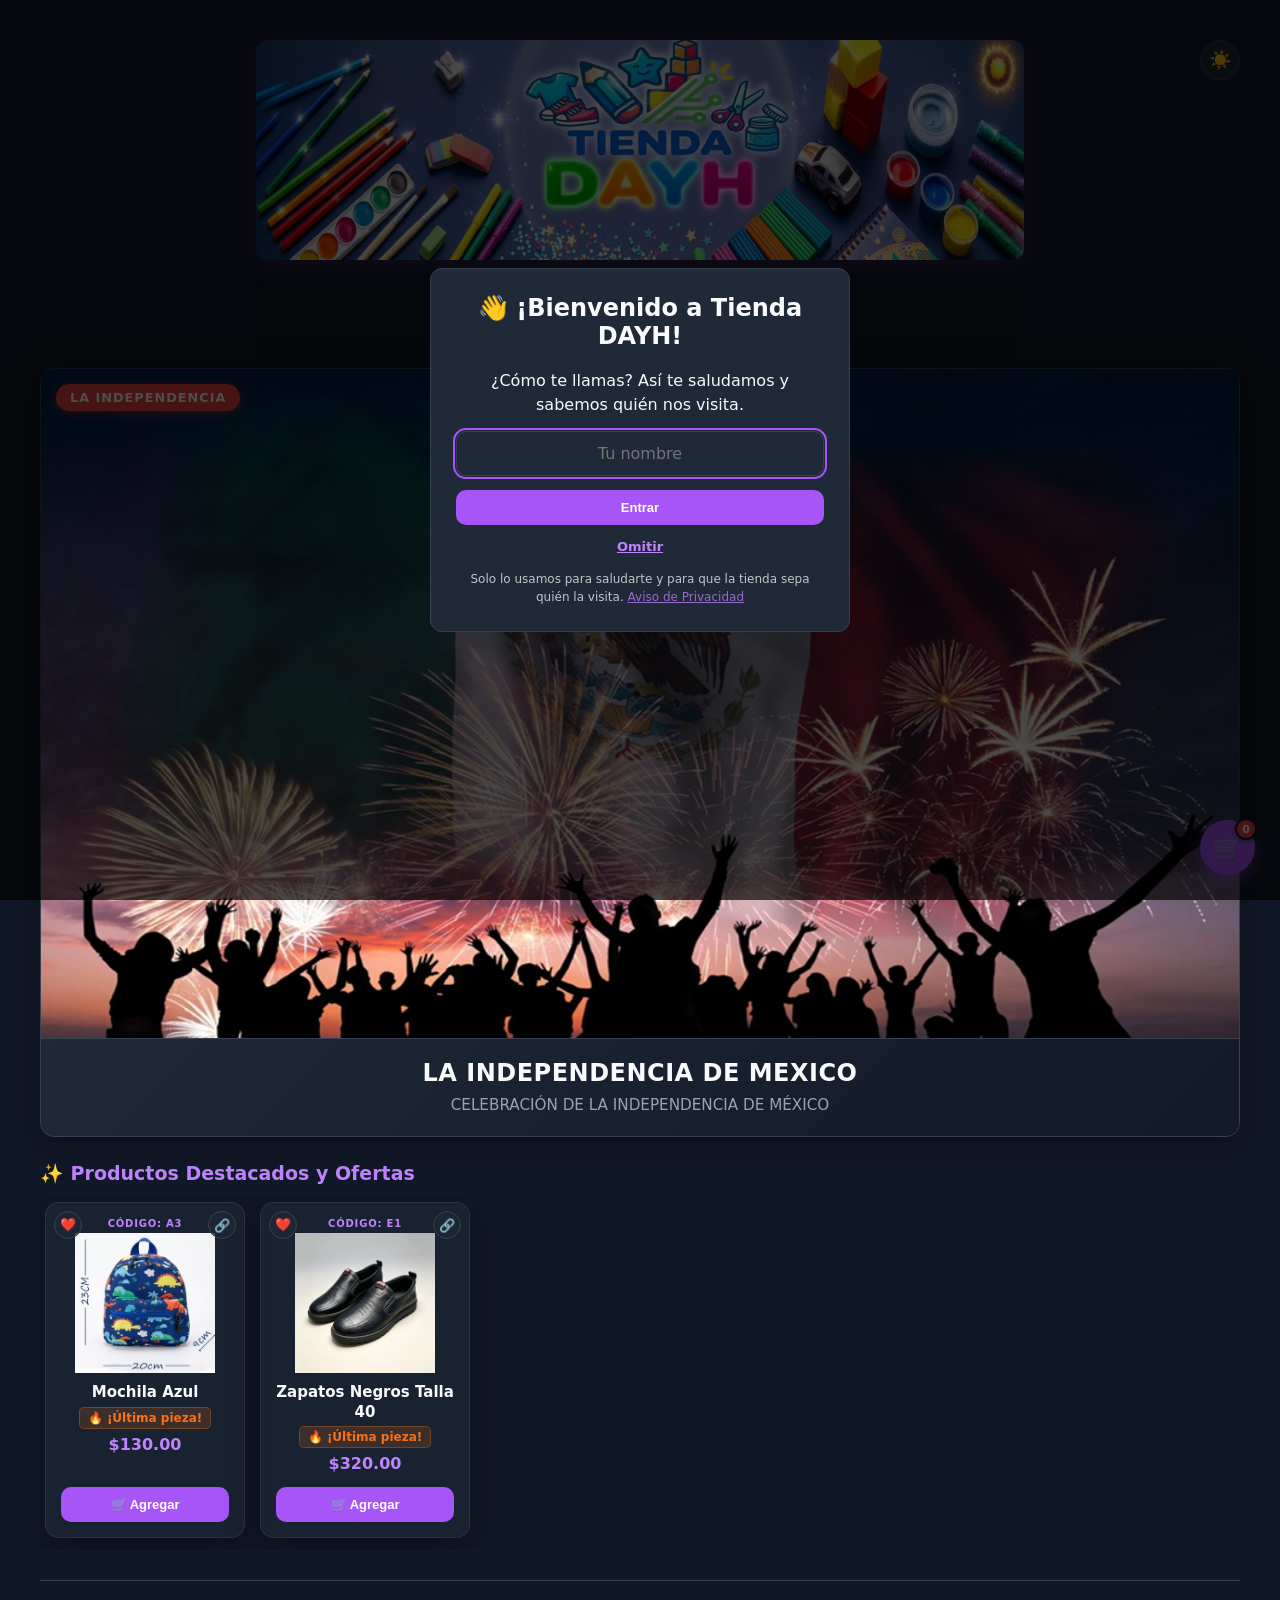
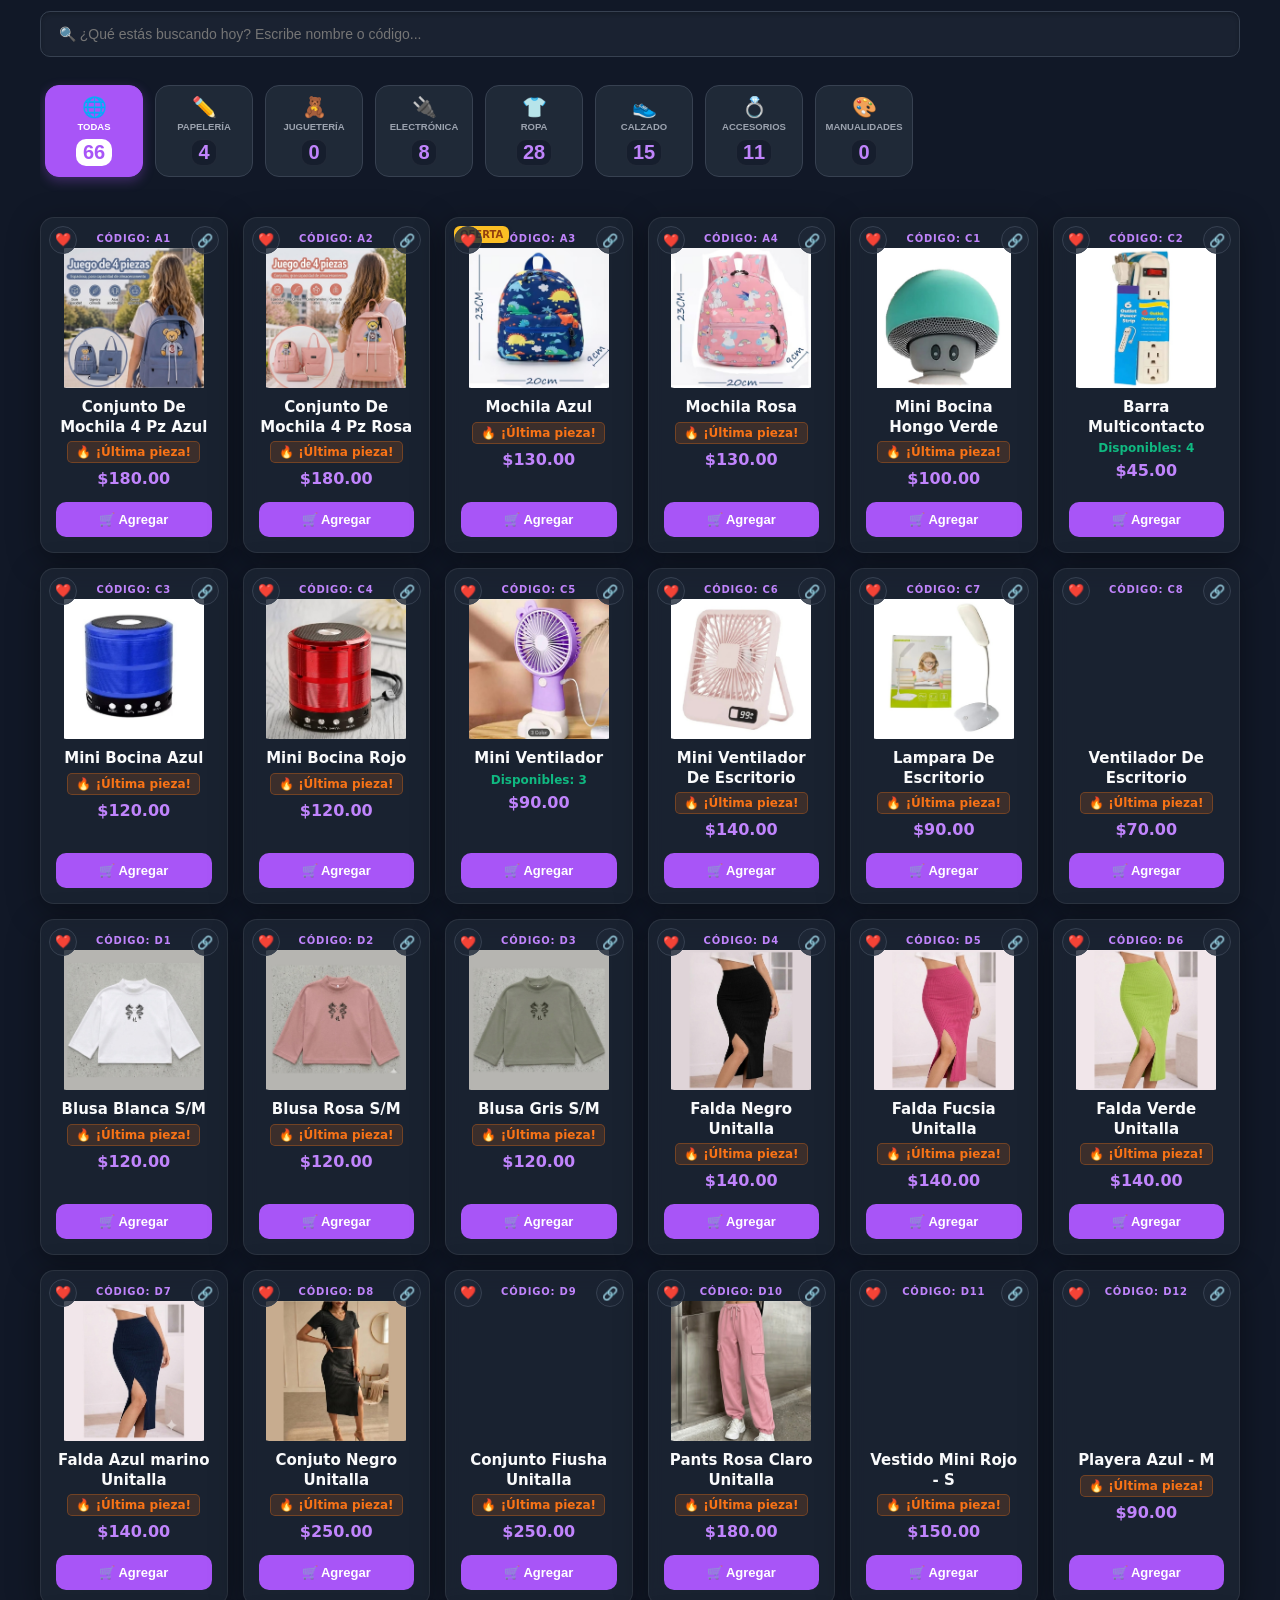
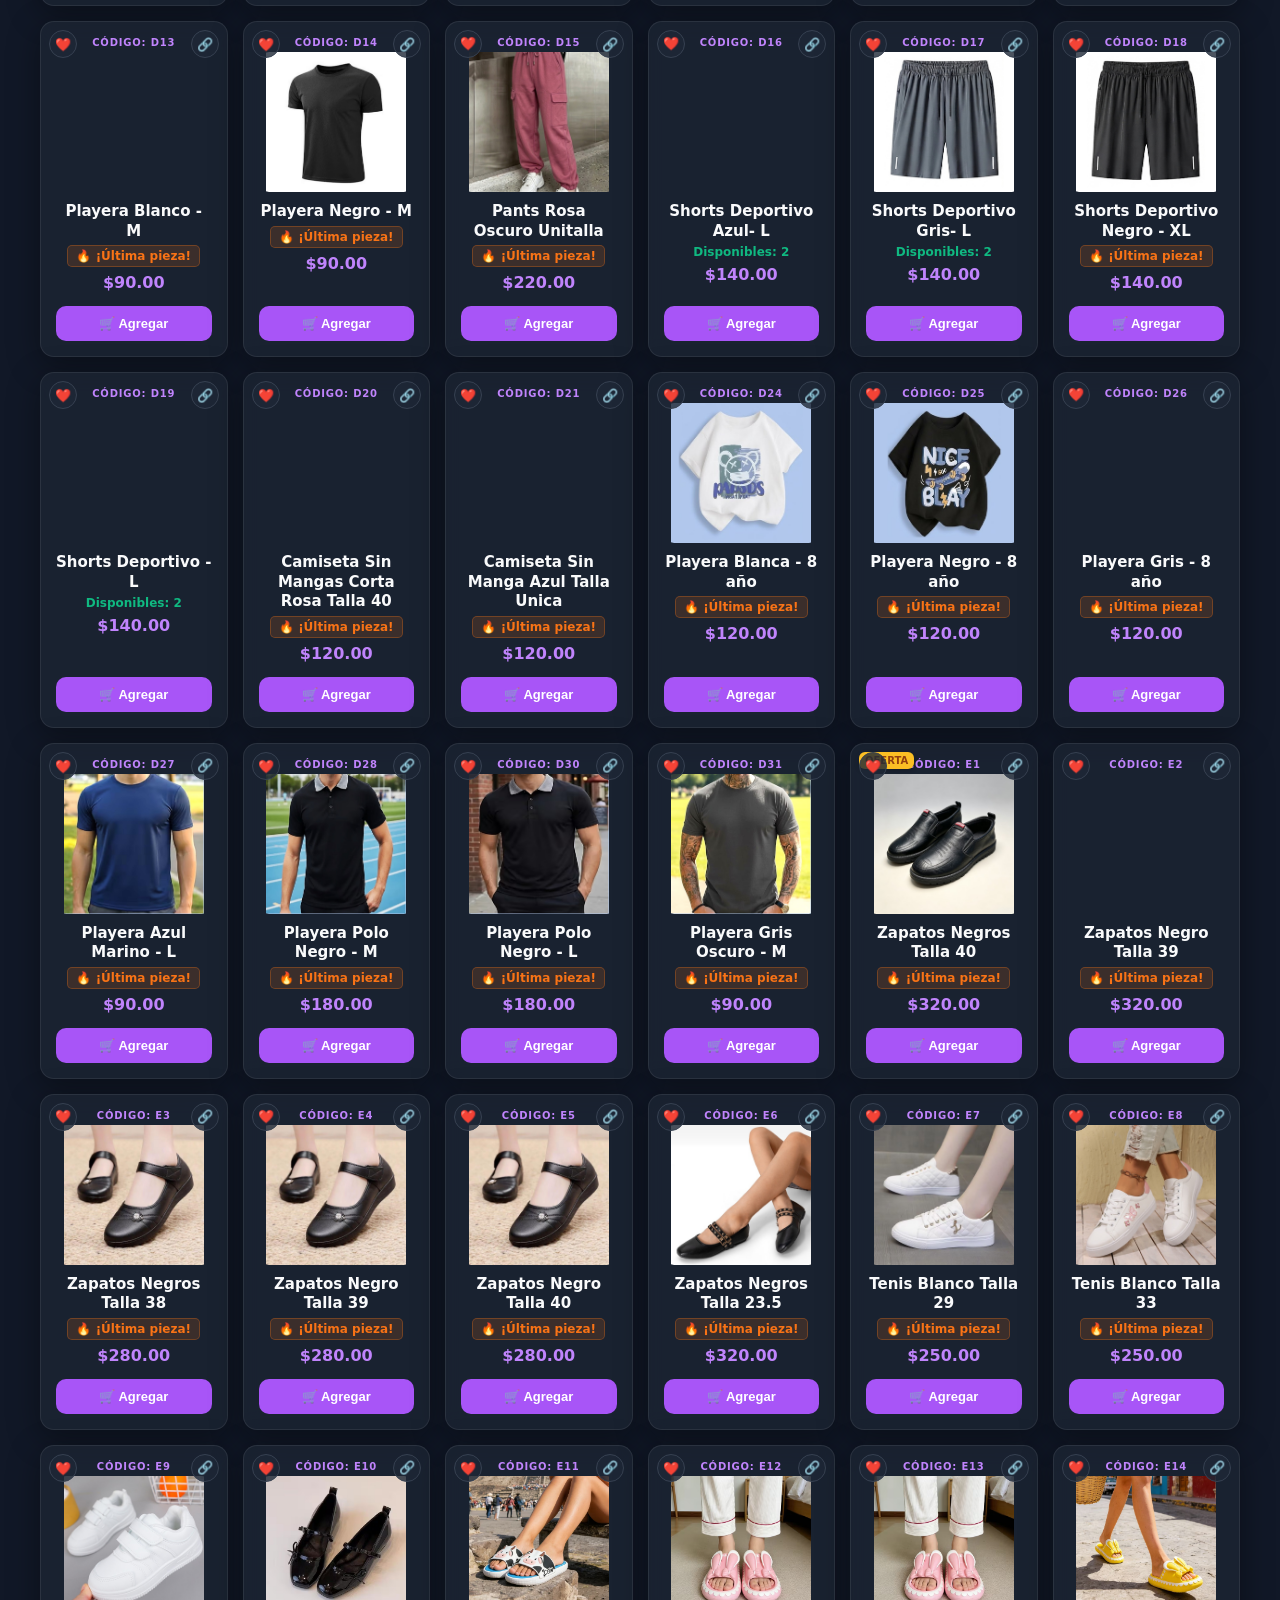
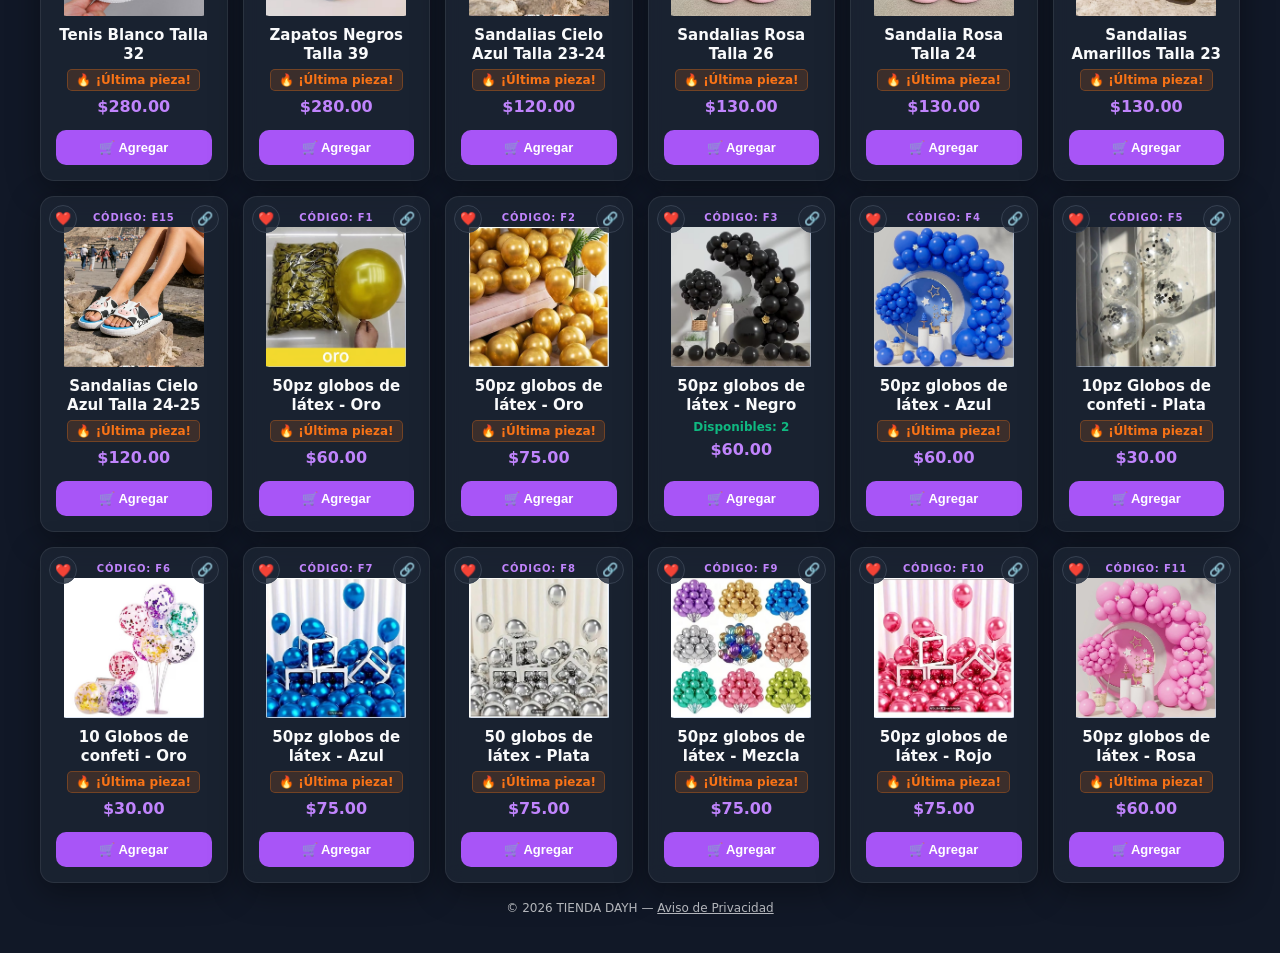
==== commit 6db7c1d9: "Add files via upload" ====
--- a/index.html
+++ b/index.html
@@ -147,6 +147,11 @@
     z-index: 10;
 }
 
+/* Banner sin imagen: se oculta la foto y el aviso queda arriba, centrado (sin letras de relleno) */
+.anuncio-card.sin-imagen { align-items: center; text-align: center; }
+.anuncio-card.sin-imagen .badge-live { position: static; display: inline-block; margin: 18px auto 0 auto; }
+.anuncio-card.sin-imagen .anuncio-footer { border-top: none; width: 100%; box-sizing: border-box; padding-top: 10px; }
+
 .anuncio-footer {
     padding: 20px;
     background: linear-gradient(135deg, rgba(31, 41, 55, 0.95), rgba(17, 24, 39, 0.95));
@@ -209,6 +214,17 @@
     position: relative; 
 }
 .producto-card img { width: 100%; height: 100%; object-fit: contain; transition: transform 0.4s ease; }
+
+/* Logo de la tienda usado como imagen cuando un producto no tiene foto (en vez de un texto gris); el logo trae fondo blanco */
+.producto-card img.img-sin-foto, .tarjeta-cross img.img-sin-foto, .item-carrito img.img-sin-foto {
+    object-fit: contain !important;
+    box-sizing: border-box;
+    padding: 8px;
+    background: #fff;
+    border-radius: 10px;
+}
+.producto-card:hover img.img-sin-foto { transform: none; }
+.lightbox-img.img-sin-foto { background: #fff; padding: 24px; box-sizing: border-box; max-width: min(90%, 420px); }
 .producto-card:hover img { transform: scale(1.08); }
 
 .producto-card h3 { 
@@ -252,6 +268,13 @@
 }
 .tarjeta-btn-qty:hover:not(:disabled) { background: var(--primary-light); }
 .tarjeta-cant-num { font-weight: bold; font-size: 14px; color: var(--text); }
+/* Cantidad que se puede teclear directo (tarjeta del catálogo y carrito) */
+.tarjeta-cant-input, .cart-qty-input { width: 54px; text-align: center; border: none; background: transparent; font-weight: 800; font-size: 14px; color: var(--text); font-family: inherit; -moz-appearance: textfield; appearance: textfield; padding: 0; }
+.cart-qty-input { width: 52px; border: 1px solid var(--border); border-radius: 6px; padding: 2px 0; background: rgba(17, 24, 39, 0.8); }
+body.light-mode .cart-qty-input { background: #ffffff; }
+.tarjeta-cant-input::-webkit-outer-spin-button, .tarjeta-cant-input::-webkit-inner-spin-button,
+.cart-qty-input::-webkit-outer-spin-button, .cart-qty-input::-webkit-inner-spin-button { -webkit-appearance: none; margin: 0; }
+.tarjeta-cant-input:focus, .cart-qty-input:focus { outline: 2px solid var(--primary); outline-offset: 1px; }
 
 .btn { background: var(--primary); color: white; border: none; padding: 10px 12px; border-radius: 10px; cursor: pointer; font-weight: 700; width: 100%; margin-top: 8px; transition: all 0.2s ease; font-size: 13px; }
 .btn:hover { background: var(--primary-light); box-shadow: 0 0 12px rgba(192, 132, 252, 0.4); }
@@ -874,7 +897,7 @@
 
     <div class="header-tienda">
         <button id="btn-tema" class="btn-tema" title="Cambiar Tema Oscuro/Claro">☀️</button>
-        <img src="imagenes_eventos/logo_inicio.png" alt="TIENDA DAYH" class="img-header-inicio" onerror="this.onerror=null; this.src='https://placehold.co/600x200?text=TIENDA+DAYH'">
+        <img src="imagenes_eventos/logo_inicio.png" alt="TIENDA DAYH" class="img-header-inicio" onerror="this.onerror=null; this.style.display='none'">
     </div>
 
     <!-- Saludo según la hora del día y el nombre del cliente (si lo compartió) -->
@@ -888,10 +911,10 @@
         <div class="productos-seccion">
 
             <div class="anuncio-container" id="anuncio-container-principal">
-                <div class="anuncio-card">
+                <div class="anuncio-card" id="banner-card">
                     <span class="badge-live" id="banner-badge">La Independencia</span>
-                    <div class="anuncio-img-wrapper">
-                        <img src="imagenes_eventos/independencia.jpg" alt="Banner" class="anuncio-img" id="banner-img" onerror="this.onerror=null; this.src='https://placehold.co/1200x400/1f2937/f9fafb?text=LA+INDEPENDENCIA'">
+                    <div class="anuncio-img-wrapper" id="banner-img-wrapper">
+                        <img src="imagenes_eventos/independencia.jpg" alt="Banner" class="anuncio-img" id="banner-img" onerror="this.onerror=null; document.getElementById('banner-img-wrapper').style.display='none'; document.getElementById('banner-card').classList.add('sin-imagen')">
                     </div>
                     <div class="anuncio-footer">
                         <h3 class="anuncio-titulo" id="banner-titulo">LA INDEPENDENCIA DE MEXICO</h3>
@@ -1123,6 +1146,16 @@
         <span id="footer-redes"></span>
     </footer>
 
+    <script>
+// Logo de la tienda: se usa cuando un producto no tiene foto o la foto no carga.
+const LOGO_SIN_FOTO = 'imagenes_eventos/logo_inicio.png';
+function imagenSinFoto(el) {
+    if (!el) return;
+    el.onerror = null;                // evita bucles si el logo tampoco carga
+    el.classList.add('img-sin-foto');
+    el.src = LOGO_SIN_FOTO;
+}
+</script>
     <script>
 // === REGISTRO DEL SERVICE WORKER ===
 if ('serviceWorker' in navigator) {
@@ -1367,6 +1400,11 @@
                 if (contBanner) contBanner.style.display = 'none';
             } else {
                 if (contBanner) contBanner.style.display = '';
+                const elImgWrapper = document.getElementById('banner-img-wrapper');
+                const elCard = document.getElementById('banner-card');
+                const hayImagen = !!banner.imagen;
+                if (elImgWrapper) elImgWrapper.style.display = hayImagen ? '' : 'none';
+                if (elCard) elCard.classList.toggle('sin-imagen', !hayImagen);
                 const elBadge = document.getElementById('banner-badge');
                 const elImg = document.getElementById('banner-img');
                 const elTitulo = document.getElementById('banner-titulo');
@@ -1702,15 +1740,13 @@
 // viaja por GitHub Pages y tarda 1-3 min en estar disponible. En vez de rendirse
 // a la primera (y quedarse con el icono roto), mostramos un aviso local y
 // reintentamos cargar la foto real cada 15 s hasta que aparezca.
-const IMG_PLACEHOLDER_CARGANDO = 'data:image/svg+xml;utf8,' + encodeURIComponent(
-    '<svg xmlns="http://www.w3.org/2000/svg" width="300" height="300"><rect width="100%" height="100%" fill="#1f2937"/>' +
-    '<text x="50%" y="50%" fill="#9ca3af" font-family="sans-serif" font-size="18" text-anchor="middle">Cargando imagen...</text></svg>');
-
 function imagenNoDisponible(img) {
     const original = img.dataset.original;
     if (!original || img.dataset.reintentando === '1') return;
     img.dataset.reintentando = '1';
-    img.src = IMG_PLACEHOLDER_CARGANDO;
+    // Mientras la foto real termina de subirse, se muestra el logo de la tienda (no un cuadro con letras)
+    img.classList.add('img-sin-foto');
+    img.src = LOGO_SIN_FOTO;
 
     let intentos = 0;
     const MAX_INTENTOS = 24;      // 24 x 15 s = 6 min
@@ -1720,7 +1756,7 @@
         if (intentos++ >= MAX_INTENTOS) { delete img.dataset.reintentando; return; }
         const url = original + (original.includes('?') ? '&' : '?') + 'r=' + Date.now();
         const sonda = new Image();
-        sonda.onload = () => { delete img.dataset.reintentando; img.src = url; };
+        sonda.onload = () => { delete img.dataset.reintentando; img.classList.remove('img-sin-foto'); img.src = url; };
         sonda.onerror = () => setTimeout(probar, 15000);
         sonda.src = url;
     };
@@ -1745,7 +1781,7 @@
 
     const arrImg = obtenerArregloImagenes(prod);
     let imgN = arrImg[0] ? arrImg[0].split(/[/\\\\]/).pop() : '';
-    let rImg = imgN ? `imagenes_productos/${imgN}` : 'https://placehold.co/300?text=No+disponible';
+    let rImg = imgN ? `imagenes_productos/${imgN}` : LOGO_SIN_FOTO;
     let img2N = arrImg.length > 1 ? arrImg[1].split(/[/\\\\]/).pop() : '';
     let rImg2 = img2N ? `imagenes_productos/${img2N}` : rImg;
 
@@ -1762,7 +1798,7 @@
         botonFilaHTML = `
         <div class="tarjeta-controles-qty">
             <button class="tarjeta-btn-qty" onclick="cambiarCantidad('${prod.codigo}', -1)">-</button>
-            <span class="tarjeta-cant-num">${itemEnCarrito.cantidad} pzs</span>
+            <input class="tarjeta-cant-input" type="number" inputmode="numeric" min="1" max="${prod.stock}" value="${itemEnCarrito.cantidad}" aria-label="Cantidad de piezas" onclick="this.select()" onchange="establecerCantidad('${prod.codigo}', this.value)">
             <button class="tarjeta-btn-qty" onclick="cambiarCantidad('${prod.codigo}', 1)" ${esAgotado ? 'disabled' : ''}>+</button>
         </div>`;
     } else {
@@ -1778,7 +1814,7 @@
             <div class="producto-codigo">CÓDIGO: ${prod.codigo}</div>
             <div class="img-wrapper" style="cursor: zoom-in;" onclick="abrirLightbox('${rImg}', '${artLimpio}')">
                 ${bIzq} 
-                <img id="${idImg}" src="${rImg}" alt="${artLimpio}" loading="lazy" decoding="async" data-original="${rImg}"
+                <img id="${idImg}" src="${rImg}" alt="${artLimpio}" class="${imgN ? '' : 'img-sin-foto'}" loading="lazy" decoding="async" data-original="${rImg}"
                      onmouseover="if(!this.dataset.reintentando && '${rImg2}' !== '${rImg}') this.src='${rImg2}'"
                      onmouseout="if(!this.dataset.reintentando) this.src='${rImg}'"
                      onerror="imagenNoDisponible(this)"> 
@@ -1814,6 +1850,35 @@
         reproducirSonido('error');
         alert("Lo sentimos, ya no quedan más unidades disponibles.");
     }
+};
+
+// Permite teclear la cantidad exacta (tarjeta del catálogo y carrito) en vez de sumar de 1 en 1.
+// Nunca deja pasar del stock disponible; si se escribe 0, el producto sale del carrito.
+window.establecerCantidad = function(codigo, valor) {
+    const prod = INVENTARIO_GLOBAL.find(p => p.codigo === codigo);
+    if (!prod) return;
+    const item = carrito.find(i => i.codigo === codigo);
+    let n = parseInt(valor, 10);
+    if (isNaN(n)) n = item ? item.cantidad : 0;
+    if (n > prod.stock) {
+        reproducirSonido('error');
+        alert(`Solo hay ${prod.stock} pzs disponibles de este producto.`);
+        n = prod.stock;
+    }
+    if (n <= 0) {
+        carrito = carrito.filter(i => i.codigo !== codigo);
+    } else if (item) {
+        item.cantidad = n;
+    } else {
+        carrito.push({ codigo: codigo, cantidad: n });
+    }
+    reproducirSonido('agregar');
+    guardarCarritoEnLocalStorage();
+    actualizarCarritoVisual();
+    filtrarCatalogo();
+    renderizarDestacados();
+    renderizarWishlist();
+    dispararAnimacionCarrito();
 };
 
 window.cambiarCantidad = function(codigo, cambio) {
@@ -2158,7 +2223,7 @@
     if (indicesCarrusel[codigo] >= images.length) indicesCarrusel[codigo] = 0;
     else if (indicesCarrusel[codigo] < 0) indicesCarrusel[codigo] = images.length - 1;
     let imgName = images[indicesCarrusel[codigo]].split(/[/\\\\]/).pop();
-    let nRuta = imgName ? `imagenes_productos/${imgName}` : 'https://placehold.co/300';
+    let nRuta = imgName ? `imagenes_productos/${imgName}` : LOGO_SIN_FOTO;
     
     const imgNormal = document.getElementById(`img-carrusel-${codigo}`);
     const imgDest = document.getElementById(`img-carrusel-dest-${codigo}`);
@@ -2376,18 +2441,18 @@
 
         const arrImg = obtenerArregloImagenes(prod);
         let imgNombre = arrImg[0] ? arrImg[0].split(/[/\\\\]/).pop() : '';
-        let rutaImagen = imgNombre ? `imagenes_productos/${imgNombre}` : 'https://placehold.co/50x50?text=Prod';
+        let rutaImagen = imgNombre ? `imagenes_productos/${imgNombre}` : LOGO_SIN_FOTO;
         const artLimpio = prod.articulo.replace(/</g, "&lt;").replace(/>/g, "&gt;");
 
         const itemHTML = `
             <div class="item-carrito" style="display: flex; align-items: center; gap: 12px; margin-bottom: 12px; padding-bottom: 10px; border-bottom: 1px solid var(--border);">
-                <img src="${rutaImagen}" alt="${artLimpio}" style="width: 50px; height: 50px; object-fit: contain;" onerror="this.src='https://placehold.co/50x50';">
+                <img src="${rutaImagen}" alt="${artLimpio}" class="${imgNombre ? '' : 'img-sin-foto'}" style="width: 50px; height: 50px; object-fit: contain;" onerror="imagenSinFoto(this)">
                 <div style="flex: 1; min-width: 0;">
                     <h4 style="margin:0; font-size:13px; text-overflow:ellipsis; overflow:hidden; white-space:nowrap;">${artLimpio}</h4>
                     <span style="font-size: 12px; color: var(--primary-light); font-weight: bold;">${formatearDinero(prod.precio)}</span>
                     <div style="display: flex; align-items: center; gap: 6px; margin-top: 5px;">
                         <button onclick="cambiarCantidad('${prod.codigo}', -1)">-</button>
-                        <span>${item.cantidad}</span>
+                        <input class="cart-qty-input" type="number" inputmode="numeric" min="1" max="${prod.stock}" value="${item.cantidad}" aria-label="Cantidad de ${artLimpio}" onclick="this.select()" onchange="establecerCantidad('${prod.codigo}', this.value)">
                         <button onclick="cambiarCantidad('${prod.codigo}', 1)">+</button>
                     </div>
                 </div>
@@ -2499,10 +2564,10 @@
             ${sugeridos.map(p => {
                 const arrImg = obtenerArregloImagenes(p);
                 let imgN = arrImg[0] ? arrImg[0].split(/[/\\\\]/).pop() : '';
-                let rImg = imgN ? `imagenes_productos/${imgN}` : 'https://placehold.co/50x50?text=Prod';
+                let rImg = imgN ? `imagenes_productos/${imgN}` : LOGO_SIN_FOTO;
                 return `
                 <div class="tarjeta-cross">
-                    <img src="${rImg}" alt="${p.articulo}" loading="lazy" decoding="async" onerror="this.src='https://placehold.co/50x50';">
+                    <img src="${rImg}" alt="${p.articulo}" class="${imgN ? '' : 'img-sin-foto'}" loading="lazy" decoding="async" onerror="imagenSinFoto(this)">
                     <div class="info-cross">
                         <strong title="${p.articulo}">${p.articulo}</strong>
                         <span>${formatearDinero(p.precio)}</span>
@@ -2535,13 +2600,17 @@
                 const imagen = new Image();
                 imagen.onload = () => {
                     try {
+                        const ancho = imagen.naturalWidth || 100;
+                        const alto = imagen.naturalHeight || 100;
                         const canvas = document.createElement('canvas');
-                        canvas.width = imagen.naturalWidth || 100;
-                        canvas.height = imagen.naturalHeight || 100;
+                        canvas.width = ancho;
+                        canvas.height = alto;
                         const ctx = canvas.getContext('2d');
                         ctx.drawImage(imagen, 0, 0);
                         URL.revokeObjectURL(urlObjeto);
-                        resolve(canvas.toDataURL('image/png'));
+                        // Se devuelven también las medidas para poder dibujarla en el PDF
+                        // SIN deformarla (antes se estiraba a un cuadrado y se veía torcida).
+                        resolve({ data: canvas.toDataURL('image/png'), w: ancho, h: alto });
                     } catch (errCanvas) {
                         URL.revokeObjectURL(urlObjeto);
                         resolve(null);
@@ -2554,6 +2623,14 @@
     });
 }
 
+// Dibuja una imagen dentro de una caja (x, y, ancho, alto) manteniendo su proporción y centrada.
+function dibujarImagenAjustadaPDF(doc, img, x, y, cajaW, cajaH) {
+    const escala = Math.min(cajaW / img.w, cajaH / img.h);
+    const w = img.w * escala;
+    const h = img.h * escala;
+    doc.addImage(img.data, 'PNG', x + (cajaW - w) / 2, y + (cajaH - h) / 2, w, h);
+}
+
 // Genera el comprobante en PDF del pedido con una tabla de productos que
 // incluye la imagen, cantidad y precio de cada artículo (antes el PDF solo
 // traía el nombre del cliente y el total, sin el detalle del pedido).
@@ -2569,17 +2646,27 @@
     const imagenesBase64 = await Promise.all(
         datos.items.map(item => cargarImagenBase64ParaPDF(item.rutaImagen))
     );
+    // Logo de la tienda: va en el encabezado y sustituye a los productos sin foto
+    const logoPDF = await cargarImagenBase64ParaPDF(LOGO_SIN_FOTO);
 
     // --- Encabezado ---
     doc.setFillColor(168, 85, 247);
     doc.rect(0, 0, anchoPagina, 30, 'F');
+    // Logo en una tarjeta blanca con esquinas redondeadas (el logo trae fondo blanco y así no se ve un cuadro dentro de otro)
+    let xTitulo = margenX;
+    if (logoPDF) {
+        doc.setFillColor(255, 255, 255);
+        doc.roundedRect(margenX, 3.5, 23, 23, 3, 3, 'F');
+        try { dibujarImagenAjustadaPDF(doc, logoPDF, margenX + 1.5, 5, 20, 20); } catch (e) { /* no crítico */ }
+        xTitulo = margenX + 28;
+    }
     doc.setTextColor(255, 255, 255);
     doc.setFont('helvetica', 'bold');
     doc.setFontSize(20);
-    doc.text('TIENDA DAYH', margenX, 15);
+    doc.text('TIENDA DAYH', xTitulo, 15);
     doc.setFont('helvetica', 'normal');
     doc.setFontSize(11);
-    doc.text('Comprobante de Pedido', margenX, 23);
+    doc.text('Comprobante de Pedido', xTitulo, 23);
     doc.setFontSize(9);
     doc.text(new Date().toLocaleString('es-MX'), anchoPagina - margenX, 23, { align: 'right' });
 
@@ -2638,19 +2725,21 @@
             dibujarEncabezadoTabla();
         }
 
-        // Imagen del producto, o un recuadro "Sin foto" si no se pudo cargar
+        // Imagen del producto. Si no tiene foto (o no se pudo cargar) se pone el logo de la
+        // tienda sobre una tarjeta blanca, en vez de un recuadro gris con la leyenda "Sin foto".
         const img64 = imagenesBase64[indice];
         if (img64) {
-            try { doc.addImage(img64, 'PNG', colImg, y, 18, 18); }
+            try { dibujarImagenAjustadaPDF(doc, img64, colImg, y, 18, 18); }
             catch (e) { doc.setDrawColor(200, 200, 200); doc.rect(colImg, y, 18, 18); }
+        } else if (logoPDF) {
+            doc.setFillColor(255, 255, 255);
+            doc.setDrawColor(228, 228, 228);
+            doc.roundedRect(colImg, y, 18, 18, 2, 2, 'FD');
+            try { dibujarImagenAjustadaPDF(doc, logoPDF, colImg + 1.2, y + 1.2, 15.6, 15.6); } catch (e) { /* no crítico */ }
         } else {
             doc.setDrawColor(200, 200, 200);
             doc.setFillColor(240, 240, 240);
             doc.rect(colImg, y, 18, 18, 'FD');
-            doc.setFontSize(6);
-            doc.setTextColor(150, 150, 150);
-            doc.text('Sin foto', colImg + 9, y + 10, { align: 'center' });
-            doc.setTextColor(30, 30, 30);
         }
 
         doc.setFontSize(9);
@@ -2677,24 +2766,27 @@
     // --- Totales ---
     if (y + 35 > altoPagina - 20) { doc.addPage(); y = 20; }
     y += 6;
+    // Las etiquetas van alineadas a la derecha en una columna fija, lejos de los
+    // montos, para que "TOTAL:" y la cifra nunca queden pegados.
+    const colEtiquetaTotales = colSubtotal - 42;
     doc.setFontSize(10);
     doc.setFont('helvetica', 'normal');
-    doc.text('Subtotal:', colPrecio, y);
+    doc.text('Subtotal:', colEtiquetaTotales, y, { align: 'right' });
     doc.text(formatearDinero(datos.subtotalProductos), colSubtotal, y, { align: 'right' });
-    y += 7;
+    y += 8;
     if (datos.montoDescuento > 0) {
         doc.setTextColor(16, 185, 129);
-        doc.text('Descuento:', colPrecio, y);
+        doc.text('Descuento:', colEtiquetaTotales, y, { align: 'right' });
         doc.text(`-${formatearDinero(datos.montoDescuento)}`, colSubtotal, y, { align: 'right' });
         doc.setTextColor(30, 30, 30);
-        y += 7;
+        y += 8;
     }
     doc.setDrawColor(30, 30, 30);
-    doc.line(colPrecio - 5, y, margenX + anchoUtil, y);
-    y += 7;
+    doc.line(colSubtotal - 75, y, colSubtotal, y);
+    y += 9;
     doc.setFont('helvetica', 'bold');
     doc.setFontSize(13);
-    doc.text('TOTAL:', colPrecio, y);
+    doc.text('TOTAL:', colEtiquetaTotales, y, { align: 'right' });
     doc.text(formatearDinero(datos.totalGeneral), colSubtotal, y, { align: 'right' });
 
     // --- Pie de página ---
@@ -2771,7 +2863,7 @@
 
             // Ruta de la imagen del producto para dibujarla en el PDF del comprobante.
             // Si no tiene imagen se deja vacía a propósito: así el PDF no intenta
-            // descargar un placeholder y solo dibuja un recuadro "Sin foto".
+            // descargar un placeholder; el PDF pone el logo de la tienda en su lugar.
             const arrImgItem = obtenerArregloImagenes(prod);
             const imgNombreItem = arrImgItem[0] ? arrImgItem[0].split(/[/\\\\]/).pop() : '';
             itemsParaPDF.push({
@@ -2847,7 +2939,8 @@
         }
     } catch (err) {
         console.error("No se pudo enviar el pedido al punto de venta (sin conexión a Firebase):", err);
-        alert("No se pudo conectar con el punto de venta. Tu pedido se enviará por WhatsApp, pero confirma directamente que el stock siga disponible.");
+        const detalleErr = (err && (err.code || err.message)) ? `\n\nDetalle técnico: ${err.code || err.message}` : '';
+        alert("No se pudo enviar el pedido al punto de venta. Tu pedido se enviará por WhatsApp, pero confirma directamente que el stock siga disponible." + detalleErr);
     } finally {
         reproducirSonido('pedido');
         carrito = [];
@@ -2875,11 +2968,18 @@
 window.abrirLightbox = function(src, titulo) {
     const modal = document.getElementById('lightbox-modal');
     const img = document.getElementById('lightbox-img');
-    if (modal && img) { modal.style.display = 'flex'; img.src = src; }
+    if (modal && img) {
+        img.classList.toggle('img-sin-foto', src === LOGO_SIN_FOTO);
+        modal.style.display = 'flex';
+        img.src = src;
+        document.body.style.overflow = 'hidden';
+    }
 };
 
 window.cerrarLightbox = function() {
-    const modal = document.getElementById('lightbox-modal'); if (modal) modal.style.display = 'none';
+    const modal = document.getElementById('lightbox-modal');
+    if (modal) modal.style.display = 'none';
+    document.body.style.overflow = '';
 };
 
 function inicializarBotónVolverArriba() {
